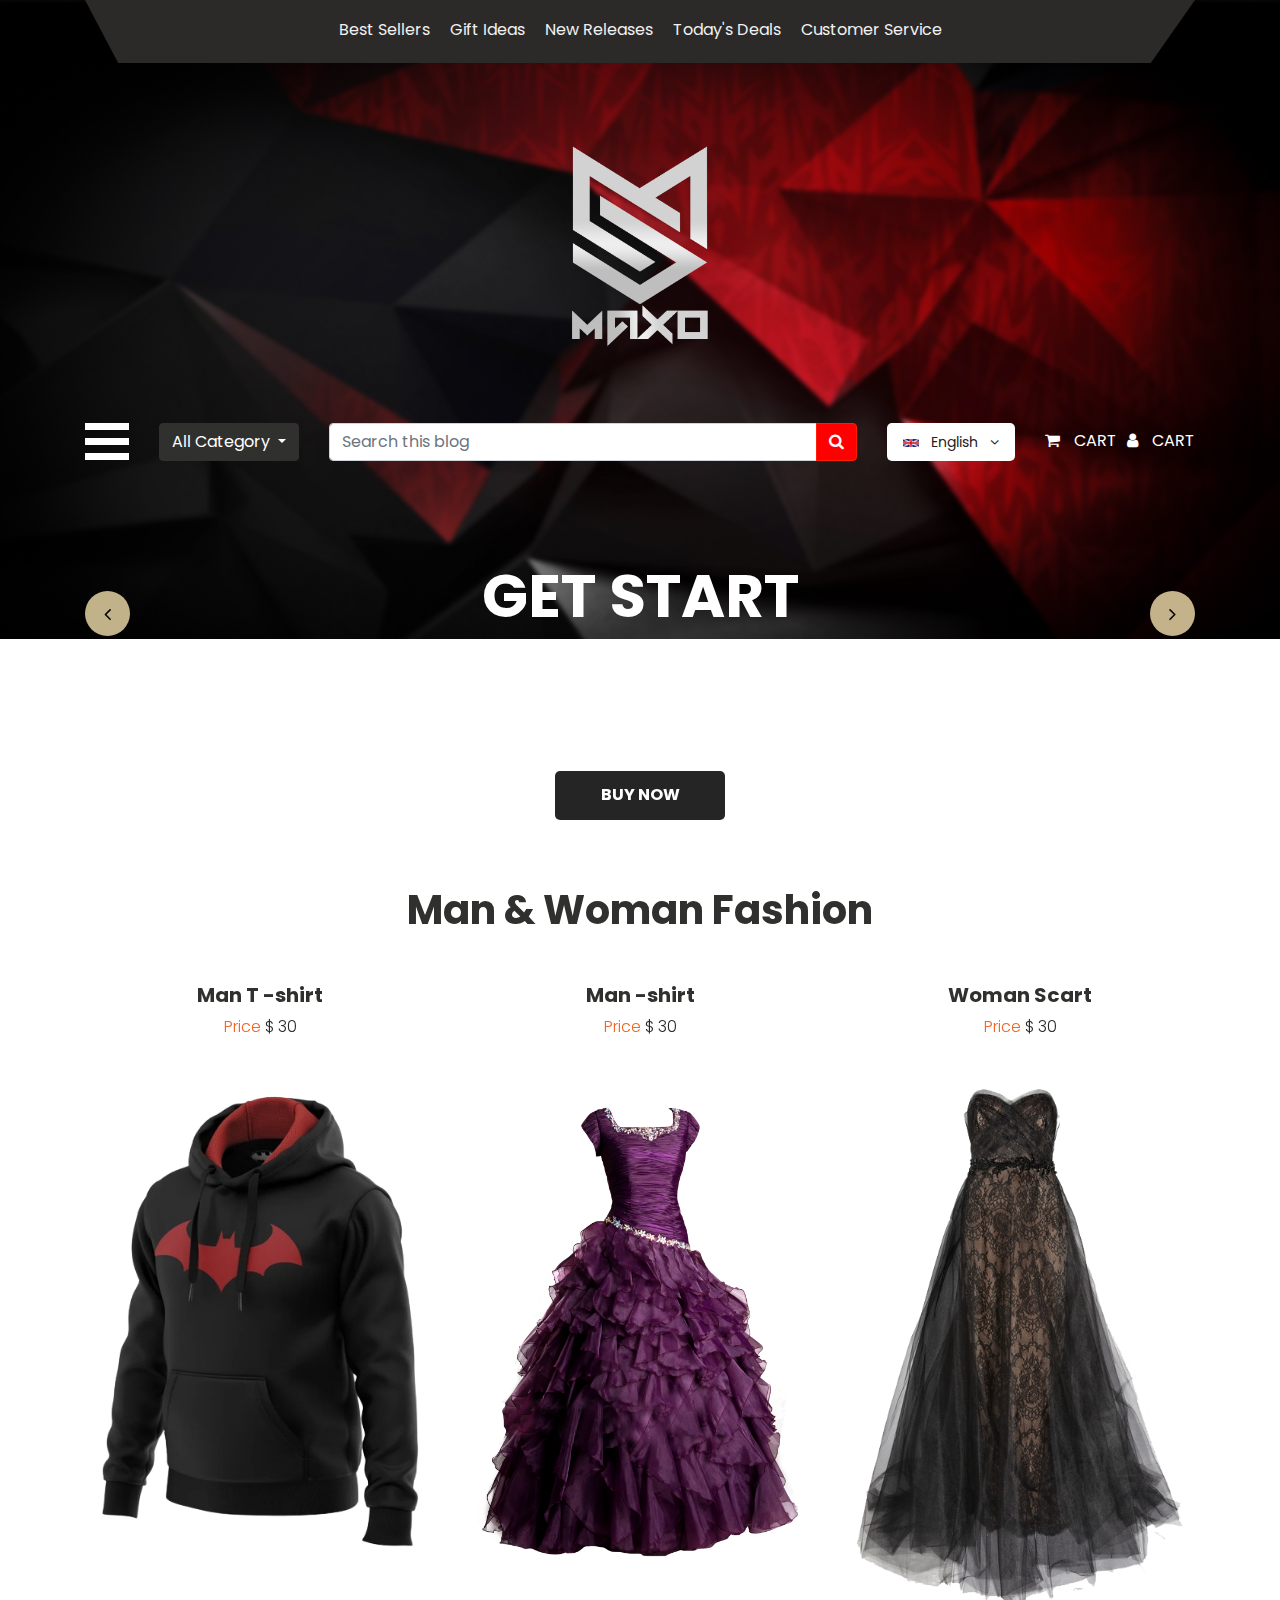
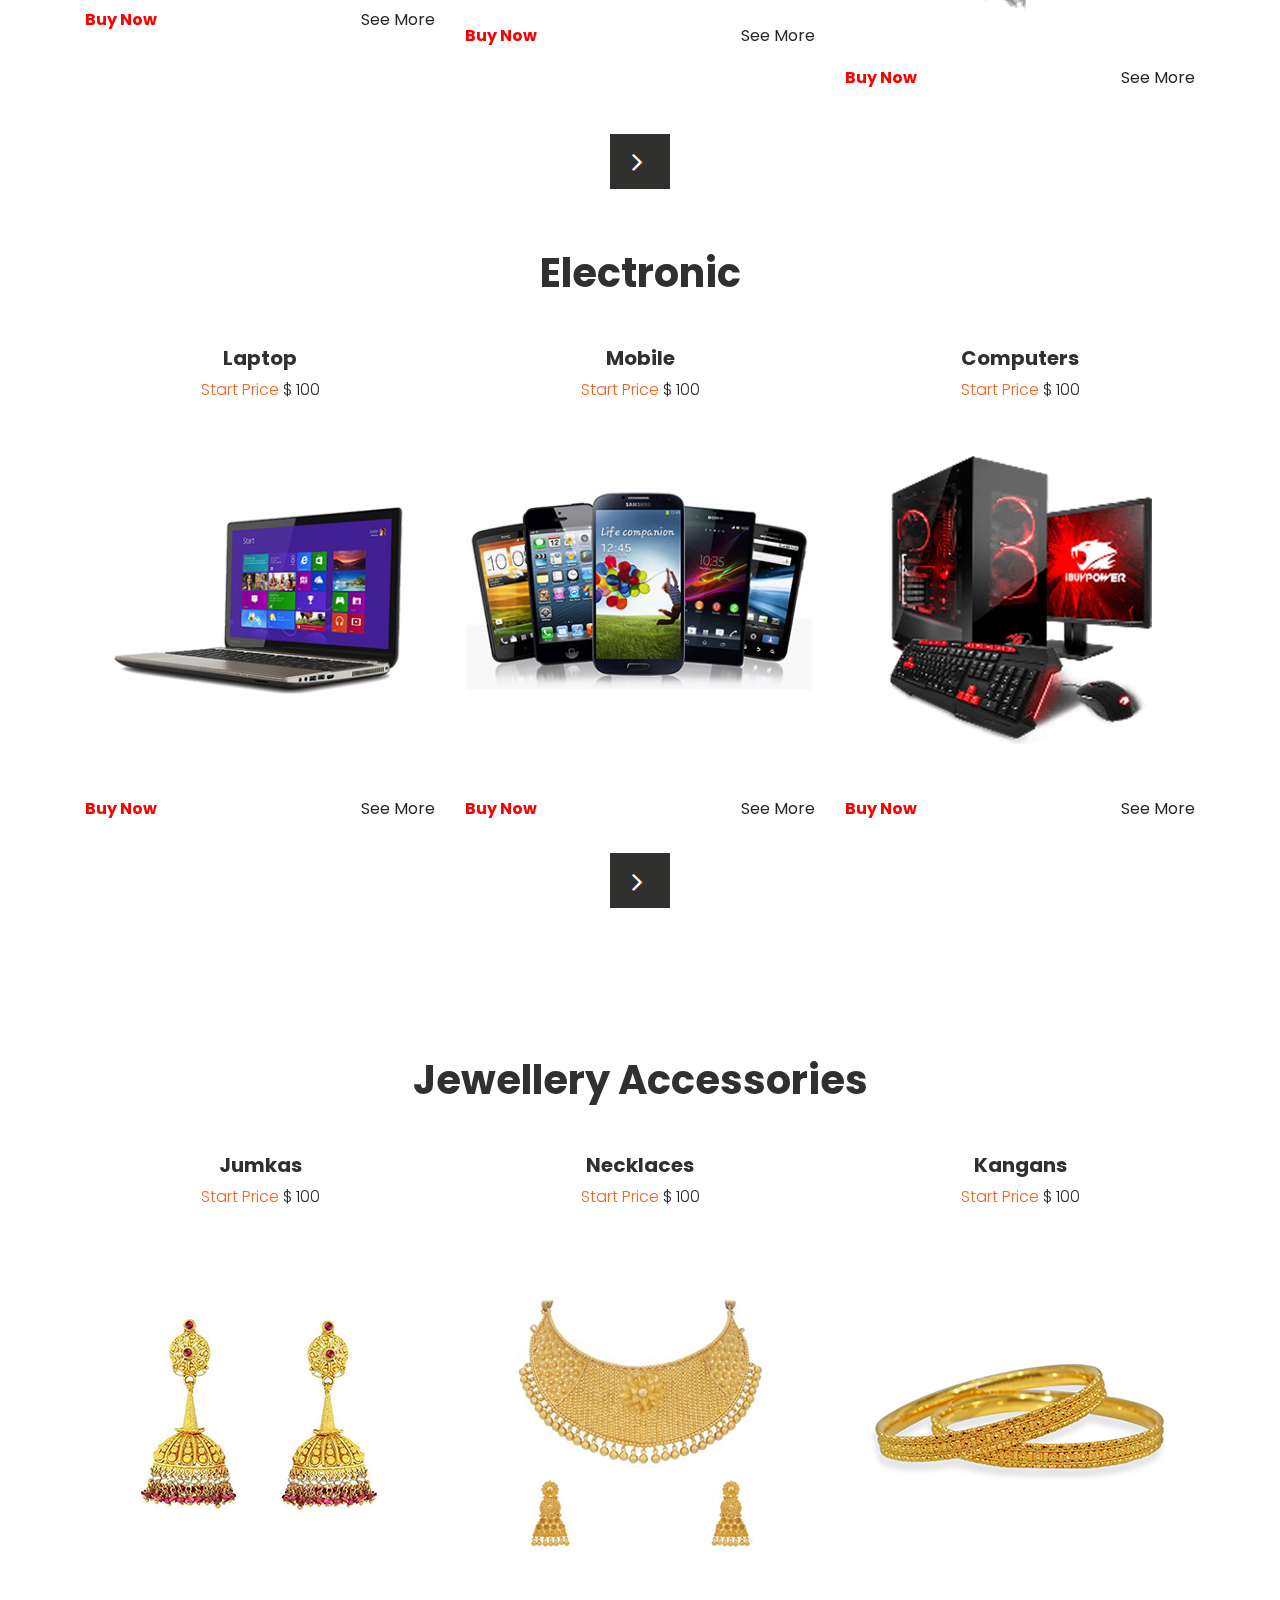
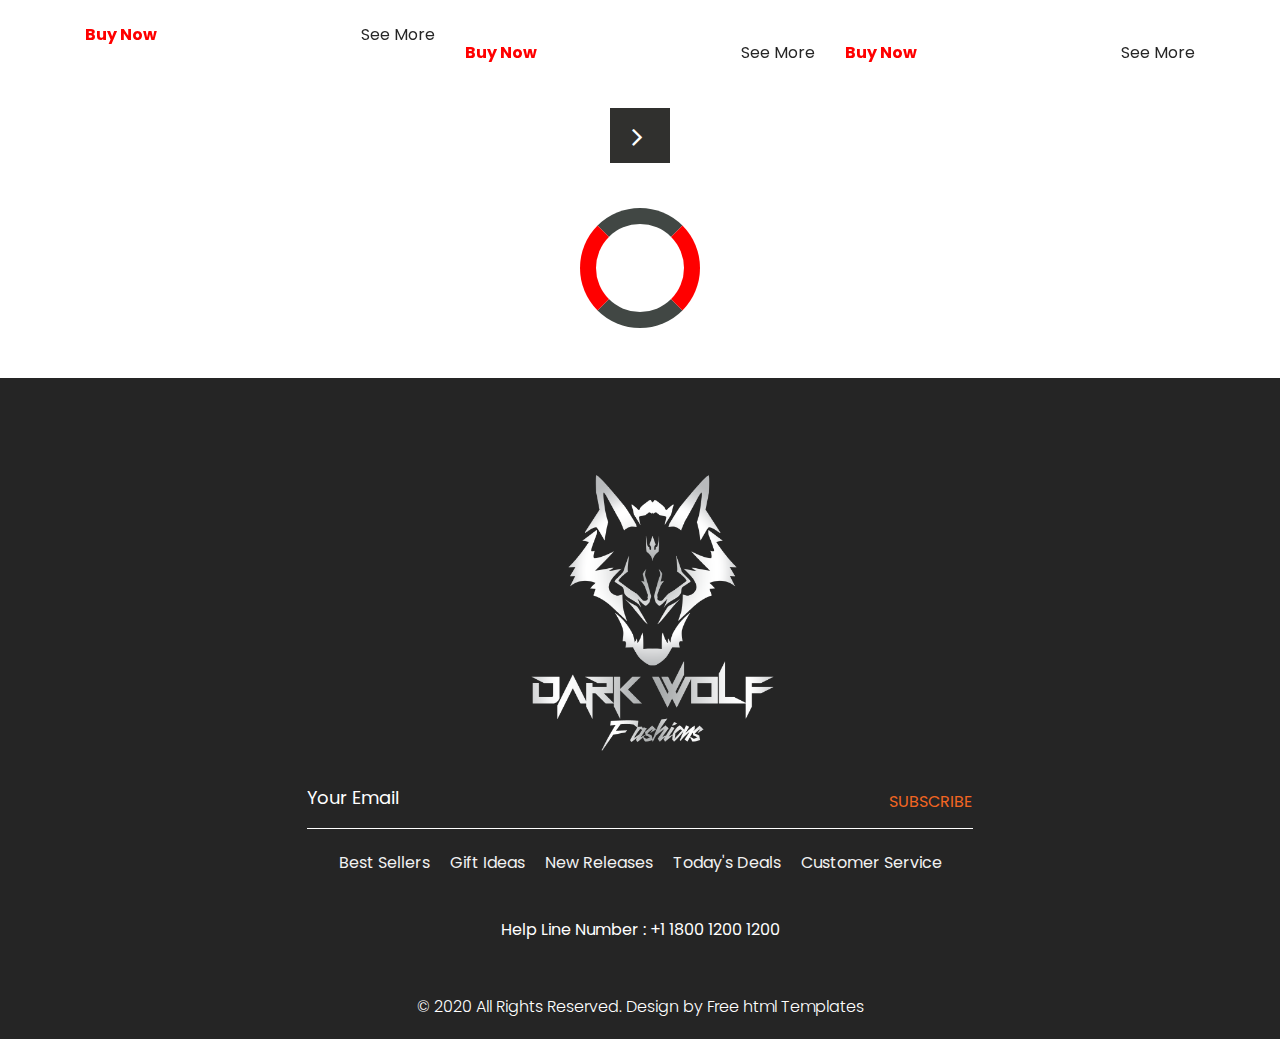
==== index.html.html @ 6999305d "hh" ====
<!DOCTYPE html>
<html lang="en">
   <head>
      <!-- basic -->
      <meta charset="utf-8">
      <meta http-equiv="X-UA-Compatible" content="IE=edge">
      <meta name="viewport" content="width=device-width, initial-scale=1">
      <!-- mobile metas -->
      <meta name="viewport" content="width=device-width, initial-scale=1">
      <meta name="viewport" content="initial-scale=1, maximum-scale=1">
      <!-- site metas -->
      <title>maxo Fashions </title>
      <meta name="keywords" content="">
      <meta name="description" content="">
      <meta name="author" content="">
      <!-- bootstrap css -->
      <link rel="stylesheet" type="text/css" href="css/bootstrap.min.css">
      <!-- style css -->
      <link rel="stylesheet" type="text/css" href="css/style.css">
      <!-- Responsive-->
      <link rel="stylesheet" href="css/responsive.css">
      <!-- fevicon -->
      <link rel="icon" href="images/fevicon.png" type="image/gif" />
      <!-- Scrollbar Custom CSS -->
      <link rel="stylesheet" href="css/jquery.mCustomScrollbar.min.css">
      <!-- Tweaks for older IEs-->
      <link rel="stylesheet" href="https://netdna.bootstrapcdn.com/font-awesome/4.0.3/css/font-awesome.css">
      <!-- fonts -->
      <link href="https://fonts.googleapis.com/css?family=Poppins:400,700&display=swap" rel="stylesheet">
      <!-- font awesome -->
      <link rel="stylesheet" type="text/css" href="https://stackpath.bootstrapcdn.com/font-awesome/4.7.0/css/font-awesome.min.css">
      <!--  -->
      <!-- owl stylesheets -->
      <link href="https://fonts.googleapis.com/css?family=Great+Vibes|Poppins:400,700&display=swap&subset=latin-ext" rel="stylesheet">
      <link rel="stylesheet" href="css/owl.carousel.min.css">
      <link rel="stylesoeet" href="css/owl.theme.default.min.css">
      <link rel="stylesheet" href="https://cdnjs.cloudflare.com/ajax/libs/fancybox/2.1.5/jquery.fancybox.min.css" media="screen">
   </head>
   <body>
      <!-- banner bg main start -->
      <div class="banner_bg_main">
         <!-- header top section start -->
         <div class="container">
            <div class="header_section_top">
               <div class="row">
                  <div class="col-sm-12">
                     <div class="custom_menu">
                        <ul>
                           <li><a href="#">Best Sellers</a></li>
                           <li><a href="#">Gift Ideas</a></li>
                           <li><a href="#">New Releases</a></li>
                           <li><a href="#">Today's Deals</a></li>
                           <li><a href="#">Customer Service</a></li>
                        </ul>
                     </div>
                  </div>
               </div>
            </div>
         </div>
         <!-- header top section start -->
         <!-- logo section start -->
         <div class="logo_section">
            <div class="container">
               <div class="row">
                  
                  <div class="col-sm-12">
                    
                     <div class="logo"><a href="index.html"><img src="images/kio.png " width="300px" height="300px"></a></div>
                   
                  </div>
               
               </div>
            </div>
         </div>
     
         <!-- logo section end -->
         <!-- header section start -->
         <div class="header_section">
            
            <div class="container">
               <div class="containt_main">
                  <div id="mySidenav" class="sidenav">
                     <a href="javascript:void(0)" class="closebtn" onclick="closeNav()">&times;</a>
                     <a href="index.html">Home</a>
                     <a href="fashion.html">Fashion</a>
                     <a href="electronic.html">Electronic</a>
                     <a href="jewellery.html">Jewellery</a>
                  </div>
                  <span class="toggle_icon" onclick="openNav()"><img src="images/toggle-icon.png"></span>
                  <div class="dropdown">
                     <button class="btn btn-secondary dropdown-toggle" type="button" id="dropdownMenuButton" data-toggle="dropdown" aria-haspopup="true" aria-expanded="false">All Category 
                     </button>
                     <div class="dropdown-menu" aria-labelledby="dropdownMenuButton">
                        <a class="dropdown-item" href="#">Action</a>
                        <a class="dropdown-item" href="#">Another action</a>
                        <a class="dropdown-item" href="#">Something else here</a>
                     </div>
                  </div>
                  <div class="main">
                     <!-- Another variation with a button -->
                     <div class="input-group">
                        <input type="text" class="form-control" placeholder="Search this blog">
                        <div class="input-group-append">
                           <button class="btn btn-secondary" type="button" style="background-color: #ff0000; border-color:#ff1e00 ">
                           <i class="fa fa-search"></i>
                           </button>
                        </div>
                     </div>
                  </div>
                  <div class="header_box">
                     <div class="lang_box ">
                        <a href="#" title="Language" class="nav-link" data-toggle="dropdown" aria-expanded="true">
                        <img src="images/flag-uk.png" alt="flag" class="mr-2 " title="United Kingdom"> English <i class="fa fa-angle-down ml-2" aria-hidden="true"></i>
                        </a>
                        <div class="dropdown-menu ">
                           <a href="#" class="dropdown-item">
                           <img src="images/flag-france.png" class="mr-2" alt="flag">
                           French
                           </a>
                        </div>
                     </div>
                     <div class="login_menu">
                        <ul>
                           <li><a href="#">
                              <i class="fa fa-shopping-cart" aria-hidden="true"></i>
                              <span class="padding_10">Cart</span></a>
                           </li>
                           <li><a href="#">
                              <i class="fa fa-user" aria-hidden="true"></i>
                              <span class="padding_10">Cart</span></a>
                           </li>
                        </ul>
                     </div>
                  </div>
               </div>
            </div>
         </div>
         <!-- header section end -->
         <!-- banner section start -->
         <div class="banner_section layout_padding">
            <div class="container">
               <div id="my_slider" class="carousel slide" data-ride="carousel">
                  <div class="carousel-inner">
                     <div class="carousel-item active">
                        <div class="row">
                           <div class="col-sm-12">
                              <h1 class="banner_taital">Get Start <br>Your favriot shoping</h1>
                              <div class="buynow_bt"><a href="#">Buy Now</a></div>
                           </div>
                        </div>
                     </div>
                     <div class="carousel-item">
                        <div class="row">
                           <div class="col-sm-12">
                              <h1 class="banner_taital">Get Start <br>Your favriot shoping</h1>
                              <div class="buynow_bt"><a href="#">Buy Now</a></div>
                           </div>
                        </div>
                     </div>
                     <div class="carousel-item">
                        <div class="row">
                           <div class="col-sm-12">
                              <h1 class="banner_taital">Get Start <br>Your favriot shoping</h1>
                              <div class="buynow_bt"><a href="#">Buy Now</a></div>
                           </div>
                        </div>
                     </div>
                  </div>
                  <a class="carousel-control-prev" href="#my_slider" role="button" data-slide="prev">
                  <i class="fa fa-angle-left"></i>
                  </a>
                  <a class="carousel-control-next" href="#my_slider" role="button" data-slide="next">
                  <i class="fa fa-angle-right"></i>
                  </a>
               </div>
            </div>
         </div>
         <!-- banner section end -->
      </div>
      <!-- banner bg main end -->
      <!-- fashion section start -->
      <div class="fashion_section">
         <div id="main_slider" class="carousel slide" data-ride="carousel">
            <div class="carousel-inner">
               <div class="carousel-item active">
                  <div class="container">
                     <h1 class="fashion_taital">Man & Woman Fashion</h1>
                     <div class="fashion_section_2">
                        <div class="row">
                           <div class="col-lg-4 col-sm-4">
                              <div class="box_main">
                                 <h4 class="shirt_text">Man T -shirt</h4>
                                 <p class="price_text">Price  <span style="color: #262626;">$ 30</span></p>
                                 <div class="tshirt_img"><img src="images/im.png"></div>
                                 <div class="btn_main">
                                    <div class="buy_bt"><a href="#">Buy Now</a></div>
                                    <div class="seemore_bt"><a href="#">See More</a></div>
                                 </div>
                              </div>
                           </div>
                           <div class="col-lg-4 col-sm-4">
                              <div class="box_main">
                                 <h4 class="shirt_text">Man -shirt</h4>
                                 <p class="price_text">Price  <span style="color: #262626;">$ 30</span></p>
                                 <div class="tshirt_img"><img src="images/gwn.png"></div>
                                 <div class="btn_main">
                                    <div class="buy_bt"><a href="#">Buy Now</a></div>
                                    <div class="seemore_bt"><a href="#">See More</a></div>
                                 </div>
                              </div>
                           </div>
                           <div class="col-lg-4 col-sm-4">
                              <div class="box_main">
                                 <h4 class="shirt_text">Woman Scart</h4>
                                 <p class="price_text">Price  <span style="color: #262626;">$ 30</span></p>
                                 <div class="tshirt_img"><img src="images/sd.png"></div>
                                 <div class="btn_main">
                                    <div class="buy_bt"><a href="#">Buy Now</a></div>
                                    <div class="seemore_bt"><a href="#">See More</a></div>
                                 </div>
                              </div>
                           </div>
                        </div>
                     </div>
                  </div>
               </div>
               <div class="carousel-item">
                  <div class="container">
                     <h1 class="fashion_taital">Man & Woman Fashion</h1>
                     <div class="fashion_section_2">
                        <div class="row">
                           <div class="col-lg-4 col-sm-4">
                              <div class="box_main">
                                 <h4 class="shirt_text">Man T -shirt</h4>
                                 <p class="price_text">Price  <span style="color: #262626;">$ 30</span></p>
                                 <div class="tshirt_img"><img src="images/tshirt-img.png"></div>
                                 <div class="btn_main">
                                    <div class="buy_bt"><a href="#">Buy Now</a></div>
                                    <div class="seemore_bt"><a href="#">See More</a></div>
                                 </div>
                              </div>
                           </div>
                           <div class="col-lg-4 col-sm-4">
                              <div class="box_main">
                                 <h4 class="shirt_text">Man -shirt</h4>
                                 <p class="price_text">Price  <span style="color: #262626;">$ 30</span></p>
                                 <div class="tshirt_img"><img src="images/dress-shirt-img.png"></div>
                                 <div class="btn_main">
                                    <div class="buy_bt"><a href="#">Buy Now</a></div>
                                    <div class="seemore_bt"><a href="#">See More</a></div>
                                 </div>
                              </div>
                           </div>
                           <div class="col-lg-4 col-sm-4">
                              <div class="box_main">
                                 <h4 class="shirt_text">Woman Scart</h4>
                                 <p class="price_text">Price  <span style="color: #262626;">$ 30</span></p>
                                 <div class="tshirt_img"><img src="images/women-clothes-img.png"></div>
                                 <div class="btn_main">
                                    <div class="buy_bt"><a href="#">Buy Now</a></div>
                                    <div class="seemore_bt"><a href="#">See More</a></div>
                                 </div>
                              </div>
                           </div>
                        </div>
                     </div>
                  </div>
               </div>
               <div class="carousel-item">
                  <div class="container">
                     <h1 class="fashion_taital">Man & Woman Fashion</h1>
                     <div class="fashion_section_2">
                        <div class="row">
                           <div class="col-lg-4 col-sm-4">
                              <div class="box_main">
                                 <h4 class="shirt_text">Man T -shirt</h4>
                                 <p class="price_text">Price  <span style="color: #262626;">$ 30</span></p>
                                 <div class="tshirt_img"><img src="images/tshirt-img.png"></div>
                                 <div class="btn_main">
                                    <div class="buy_bt"><a href="#">Buy Now</a></div>
                                    <div class="seemore_bt"><a href="#">See More</a></div>
                                 </div>
                              </div>
                           </div>
                           <div class="col-lg-4 col-sm-4">
                              <div class="box_main">
                                 <h4 class="shirt_text">Man -shirt</h4>
                                 <p class="price_text">Price  <span style="color: #262626;">$ 30</span></p>
                                 <div class="tshirt_img"><img src="images/dress-shirt-img.png"></div>
                                 <div class="btn_main">
                                    <div class="buy_bt"><a href="#">Buy Now</a></div>
                                    <div class="seemore_bt"><a href="#">See More</a></div>
                                 </div>
                              </div>
                           </div>
                           <div class="col-lg-4 col-sm-4">
                              <div class="box_main">
                                 <h4 class="shirt_text">Woman Scart</h4>
                                 <p class="price_text">Price  <span style="color: #262626;">$ 30</span></p>
                                 <div class="tshirt_img"><img src="images/women-clothes-img.png"></div>
                                 <div class="btn_main">
                                    <div class="buy_bt"><a href="#">Buy Now</a></div>
                                    <div class="seemore_bt"><a href="#">See More</a></div>
                                 </div>
                              </div>
                           </div>
                        </div>
                     </div>
                  </div>
               </div>
               <div class="carousel-item">
                  <div class="container">
                     <h1 class="fashion_taital">Man & Woman Fashion</h1>
                     <div class="fashion_section_2">
                        <div class="row">
                           <div class="col-lg-4 col-sm-4">
                              <div class="box_main">
                                 <h4 class="shirt_text">Man T -shirt</h4>
                                 <p class="price_text">Price  <span style="color: #262626;">$ 30</span></p>
                                 <div class="tshirt_img"><img src="images/tshirt-img.png"></div>
                                 <div class="btn_main">
                                    <div class="buy_bt"><a href="#">Buy Now</a></div>
                                    <div class="seemore_bt"><a href="#">See More</a></div>
                                 </div>
                              </div>
                           </div>
                           <div class="col-lg-4 col-sm-4">
                              <div class="box_main">
                                 <h4 class="shirt_text">Man -shirt</h4>
                                 <p class="price_text">Price  <span style="color: #262626;">$ 30</span></p>
                                 <div class="tshirt_img"><img src="images/dress-shirt-img.png"></div>
                                 <div class="btn_main">
                                    <div class="buy_bt"><a href="#">Buy Now</a></div>
                                    <div class="seemore_bt"><a href="#">See More</a></div>
                                 </div>
                              </div>
                           </div>
                           <div class="col-lg-4 col-sm-4">
                              <div class="box_main">
                                 <h4 class="shirt_text">Woman Scart</h4>
                                 <p class="price_text">Price  <span style="color: #262626;">$ 30</span></p>
                                 <div class="tshirt_img"><img src="images/.png"></div>
                                 <div class="btn_main">
                                    <div class="buy_bt"><a href="#">Buy Now</a></div>
                                    <div class="seemore_bt"><a href="#">See More</a></div>
                                 </div>
                              </div>
                           </div>
                        </div>
                     </div>
                  </div>
               </div>
               <div class="carousel-item">
                  <div class="container">
                     <h1 class="fashion_taital">Man & Woman Fashion</h1>
                     <div class="fashion_section_2">
                        <div class="row">
                           <div class="col-lg-4 col-sm-4">
                              <div class="box_main">
                                 <h4 class="shirt_text">Man T -shirt</h4>
                                 <p class="price_text">Price  <span style="color: #262626;">$ 30</span></p>
                                 <div class="tshirt_img"><img src="images/tshirt-img.png"></div>
                                 <div class="btn_main">
                                    <div class="buy_bt"><a href="#">Buy Now</a></div>
                                    <div class="seemore_bt"><a href="#">See More</a></div>
                                 </div>
                              </div>
                           </div>
                           <div class="col-lg-4 col-sm-4">
                              <div class="box_main">
                                 <h4 class="shirt_text">Man -shirt</h4>
                                 <p class="price_text">Price  <span style="color: #262626;">$ 30</span></p>
                                 <div class="tshirt_img"><img src="images/dress-shirt-img.png"></div>
                                 <div class="btn_main">
                                    <div class="buy_bt"><a href="#">Buy Now</a></div>
                                    <div class="seemore_bt"><a href="#">See More</a></div>
                                 </div>
                              </div>
                           </div>
                           <div class="col-lg-4 col-sm-4">
                              <div class="box_main">
                                 <h4 class="shirt_text">Woman Scart</h4>
                                 <p class="price_text">Price  <span style="color: #262626;">$ 30</span></p>
                                 <div class="tshirt_img"><img src="images/women-clothes-img.png"></div>
                                 <div class="btn_main">
                                    <div class="buy_bt"><a href="#">Buy Now</a></div>
                                    <div class="seemore_bt"><a href="#">See More</a></div>
                                 </div>
                              </div>
                           </div>
                        </div>
                     </div>
                  </div>
               </div>
               <div class="carousel-item">
                  <div class="container">
                     <h1 class="fashion_taital">Man & Woman Fashion</h1>
                     <div class="fashion_section_2">
                        <div class="row">
                           <div class="col-lg-4 col-sm-4">
                              <div class="box_main">
                                 <h4 class="shirt_text">Man T -shirt</h4>
                                 <p class="price_text">Price  <span style="color: #262626;">$ 30</span></p>
                                 <div class="tshirt_img"><img src="images/tshirt-img.png"></div>
                                 <div class="btn_main">
                                    <div class="buy_bt"><a href="#">Buy Now</a></div>
                                    <div class="seemore_bt"><a href="#">See More</a></div>
                                 </div>
                              </div>
                           </div>
                           <div class="col-lg-4 col-sm-4">
                              <div class="box_main">
                                 <h4 class="shirt_text">Man -shirt</h4>
                                 <p class="price_text">Price  <span style="color: #262626;">$ 30</span></p>
                                 <div class="tshirt_img"><img src="images/dress-shirt-img.png"></div>
                                 <div class="btn_main">
                                    <div class="buy_bt"><a href="#">Buy Now</a></div>
                                    <div class="seemore_bt"><a href="#">See More</a></div>
                                 </div>
                              </div>
                           </div>
                           <div class="col-lg-4 col-sm-4">
                              <div class="box_main">
                                 <h4 class="shirt_text">Woman Scart</h4>
                                 <p class="price_text">Price  <span style="color: #262626;">$ 30</span></p>
                                 <div class="tshirt_img"><img src="images/women-clothes-img.png"></div>
                                 <div class="btn_main">
                                    <div class="buy_bt"><a href="#">Buy Now</a></div>
                                    <div class="seemore_bt"><a href="#">See More</a></div>
                                 </div>
                              </div>
                           </div>
                        </div>
                     </div>
                  </div>
               </div>
               <div class="carousel-item">
                  <div class="container">
                     <h1 class="fashion_taital">Man & Woman Fashion</h1>
                     <div class="fashion_section_2">
                        <div class="row">
                           <div class="col-lg-4 col-sm-4">
                              <div class="box_main">
                                 <h4 class="shirt_text">Man T -shirt</h4>
                                 <p class="price_text">Price  <span style="color: #262626;">$ 30</span></p>
                                 <div class="tshirt_img"><img src="images/tshirt-img.png"></div>
                                 <div class="btn_main">
                                    <div class="buy_bt"><a href="#">Buy Now</a></div>
                                    <div class="seemore_bt"><a href="#">See More</a></div>
                                 </div>
                              </div>
                           </div>
                           <div class="col-lg-4 col-sm-4">
                              <div class="box_main">
                                 <h4 class="shirt_text">Man -shirt</h4>
                                 <p class="price_text">Price  <span style="color: #262626;">$ 30</span></p>
                                 <div class="tshirt_img"><img src="images/dress-shirt-img.png"></div>
                                 <div class="btn_main">
                                    <div class="buy_bt"><a href="#">Buy Now</a></div>
                                    <div class="seemore_bt"><a href="#">See More</a></div>
                                 </div>
                              </div>
                           </div>
                           <div class="col-lg-4 col-sm-4">
                              <div class="box_main">
                                 <h4 class="shirt_text">Woman Scart</h4>
                                 <p class="price_text">Price  <span style="color: #262626;">$ 30</span></p>
                                 <div class="tshirt_img"><img src="images/women-clothes-img.png"></div>
                                 <div class="btn_main">
                                    <div class="buy_bt"><a href="#">Buy Now</a></div>
                                    <div class="seemore_bt"><a href="#">See More</a></div>
                                 </div>
                              </div>
                           </div>
                        </div>
                     </div>
                  </div>
               </div>
               <div class="carousel-item">
                  <div class="container">
                     <h1 class="fashion_taital">Man & Woman Fashion</h1>
                     <div class="fashion_section_2">
                        <div class="row">
                           <div class="col-lg-4 col-sm-4">
                              <div class="box_main">
                                 <h4 class="shirt_text">Man T -shirt</h4>
                                 <p class="price_text">Price  <span style="color: #262626;">$ 30</span></p>
                                 <div class="tshirt_img"><img src="images/tshirt-img.png"></div>
                                 <div class="btn_main">
                                    <div class="buy_bt"><a href="#">Buy Now</a></div>
                                    <div class="seemore_bt"><a href="#">See More</a></div>
                                 </div>
                              </div>
                           </div>
                           <div class="col-lg-4 col-sm-4">
                              <div class="box_main">
                                 <h4 class="shirt_text">Man -shirt</h4>
                                 <p class="price_text">Price  <span style="color: #262626;">$ 30</span></p>
                                 <div class="tshirt_img"><img src="images/dress-shirt-img.png"></div>
                                 <div class="btn_main">
                                    <div class="buy_bt"><a href="#">Buy Now</a></div>
                                    <div class="seemore_bt"><a href="#">See More</a></div>
                                 </div>
                              </div>
                           </div>
                           <div class="col-lg-4 col-sm-4">
                              <div class="box_main">
                                 <h4 class="shirt_text">Woman Scart</h4>
                                 <p class="price_text">Price  <span style="color: #262626;">$ 30</span></p>
                                 <div class="tshirt_img"><img src="images/women-clothes-img.png"></div>
                                 <div class="btn_main">
                                    <div class="buy_bt"><a href="#">Buy Now</a></div>
                                    <div class="seemore_bt"><a href="#">See More</a></div>
                                 </div>
                              </div>
                           </div>
                        </div>
                     </div>
                  </div>
               </div>
               <div class="carousel-item">
                  <div class="container">
                     <h1 class="fashion_taital">Man & Woman Fashion</h1>
                     <div class="fashion_section_2">
                        <div class="row">
                           <div class="col-lg-4 col-sm-4">
                              <div class="box_main">
                                 <h4 class="shirt_text">Man T -shirt</h4>
                                 <p class="price_text">Price  <span style="color: #262626;">$ 30</span></p>
                                 <div class="tshirt_img"><img src="images/tshirt-img.png"></div>
                                 <div class="btn_main">
                                    <div class="buy_bt"><a href="#">Buy Now</a></div>
                                    <div class="seemore_bt"><a href="#">See More</a></div>
                                 </div>
                              </div>
                           </div>
                           <div class="col-lg-4 col-sm-4">
                              <div class="box_main">
                                 <h4 class="shirt_text">Man -shirt</h4>
                                 <p class="price_text">Price  <span style="color: #262626;">$ 30</span></p>
                                 <div class="tshirt_img"><img src="images/dress-shirt-img.png"></div>
                                 <div class="btn_main">
                                    <div class="buy_bt"><a href="#">Buy Now</a></div>
                                    <div class="seemore_bt"><a href="#">See More</a></div>
                                 </div>
                              </div>
                           </div>
                           <div class="col-lg-4 col-sm-4">
                              <div class="box_main">
                                 <h4 class="shirt_text">Woman Scart</h4>
                                 <p class="price_text">Price  <span style="color: #262626;">$ 30</span></p>
                                 <div class="tshirt_img"><img src="images/women-clothes-img.png"></div>
                                 <div class="btn_main">
                                    <div class="buy_bt"><a href="#">Buy Now</a></div>
                                    <div class="seemore_bt"><a href="#">See More</a></div>
                                 </div>
                              </div>
                           </div>
                        </div>
                     </div>
                  </div>
               </div>
               <div class="carousel-item">
                  <div class="container">
                     <h1 class="fashion_taital">Man & Woman Fashion</h1>
                     <div class="fashion_section_2">
                        <div class="row">
                           <div class="col-lg-4 col-sm-4">
                              <div class="box_main">
                                 <h4 class="shirt_text">Man T -shirt</h4>
                                 <p class="price_text">Price  <span style="color: #262626;">$ 30</span></p>
                                 <div class="tshirt_img"><img src="images/tshirt-img.png"></div>
                                 <div class="btn_main">
                                    <div class="buy_bt"><a href="#">Buy Now</a></div>
                                    <div class="seemore_bt"><a href="#">See More</a></div>
                                 </div>
                              </div>
                           </div>
                           <div class="col-lg-4 col-sm-4">
                              <div class="box_main">
                                 <h4 class="shirt_text">Man -shirt</h4>
                                 <p class="price_text">Price  <span style="color: #262626;">$ 30</span></p>
                                 <div class="tshirt_img"><img src="images/dress-shirt-img.png"></div>
                                 <div class="btn_main">
                                    <div class="buy_bt"><a href="#">Buy Now</a></div>
                                    <div class="seemore_bt"><a href="#">See More</a></div>
                                 </div>
                              </div>
                           </div>
                           <div class="col-lg-4 col-sm-4">
                              <div class="box_main">
                                 <h4 class="shirt_text">Woman Scart</h4>
                                 <p class="price_text">Price  <span style="color: #262626;">$ 30</span></p>
                                 <div class="tshirt_img"><img src="images/women-clothes-img.png"></div>
                                 <div class="btn_main">
                                    <div class="buy_bt"><a href="#">Buy Now</a></div>
                                    <div class="seemore_bt"><a href="#">See More</a></div>
                                 </div>
                              </div>
                           </div>
                        </div>
                     </div>
                  </div>
               </div>
               <div class="carousel-item">
                  <div class="container">
                     <h1 class="fashion_taital">Man & Woman Fashion</h1>
                     <div class="fashion_section_2">
                        <div class="row">
                           <div class="col-lg-4 col-sm-4">
                              <div class="box_main">
                                 <h4 class="shirt_text">Man T -shirt</h4>
                                 <p class="price_text">Price  <span style="color: #262626;">$ 30</span></p>
                                 <div class="tshirt_img"><img src="images/tshirt-img.png"></div>
                                 <div class="btn_main">
                                    <div class="buy_bt"><a href="#">Buy Now</a></div>
                                    <div class="seemore_bt"><a href="#">See More</a></div>
                                 </div>
                              </div>
                           </div>
                           <div class="col-lg-4 col-sm-4">
                              <div class="box_main">
                                 <h4 class="shirt_text">Man -shirt</h4>
                                 <p class="price_text">Price  <span style="color: #262626;">$ 30</span></p>
                                 <div class="tshirt_img"><img src="images/dress-shirt-img.png"></div>
                                 <div class="btn_main">
                                    <div class="buy_bt"><a href="#">Buy Now</a></div>
                                    <div class="seemore_bt"><a href="#">See More</a></div>
                                 </div>
                              </div>
                           </div>
                           <div class="col-lg-4 col-sm-4">
                              <div class="box_main">
                                 <h4 class="shirt_text">Woman Scart</h4>
                                 <p class="price_text">Price  <span style="color: #262626;">$ 30</span></p>
                                 <div class="tshirt_img"><img src="images/women-clothes-img.png"></div>
                                 <div class="btn_main">
                                    <div class="buy_bt"><a href="#">Buy Now</a></div>
                                    <div class="seemore_bt"><a href="#">See More</a></div>
                                 </div>
                              </div>
                           </div>
                        </div>
                     </div>
                  </div>
               </div>
               <div class="carousel-item">
                  <div class="container">
                     <h1 class="fashion_taital">Man & Woman Fashion</h1>
                     <div class="fashion_section_2">
                        <div class="row">
                           <div class="col-lg-4 col-sm-4">
                              <div class="box_main">
                                 <h4 class="shirt_text">Man T -shirt</h4>
                                 <p class="price_text">Price  <span style="color: #262626;">$ 30</span></p>
                                 <div class="tshirt_img"><img src="images/tshirt-img.png"></div>
                                 <div class="btn_main">
                                    <div class="buy_bt"><a href="#">Buy Now</a></div>
                                    <div class="seemore_bt"><a href="#">See More</a></div>
                                 </div>
                              </div>
                           </div>
                           <div class="col-lg-4 col-sm-4">
                              <div class="box_main">
                                 <h4 class="shirt_text">Man -shirt</h4>
                                 <p class="price_text">Price  <span style="color: #262626;">$ 30</span></p>
                                 <div class="tshirt_img"><img src="images/dress-shirt-img.png"></div>
                                 <div class="btn_main">
                                    <div class="buy_bt"><a href="#">Buy Now</a></div>
                                    <div class="seemore_bt"><a href="#">See More</a></div>
                                 </div>
                              </div>
                           </div>
                           <div class="col-lg-4 col-sm-4">
                              <div class="box_main">
                                 <h4 class="shirt_text">Woman Scart</h4>
                                 <p class="price_text">Price  <span style="color: #262626;">$ 30</span></p>
                                 <div class="tshirt_img"><img src="images/women-clothes-img.png"></div>
                                 <div class="btn_main">
                                    <div class="buy_bt"><a href="#">Buy Now</a></div>
                                    <div class="seemore_bt"><a href="#">See More</a></div>
                                 </div>
                              </div>
                           </div>
                        </div>
                     </div>
                  </div>
               </div>
               <div class="carousel-item">
                  <div class="container">
                     <h1 class="fashion_taital">Man & Woman Fashion</h1>
                     <div class="fashion_section_2">
                        <div class="row">
                           <div class="col-lg-4 col-sm-4">
                              <div class="box_main">
                                 <h4 class="shirt_text">Man T -shirt</h4>
                                 <p class="price_text">Price  <span style="color: #262626;">$ 30</span></p>
                                 <div class="tshirt_img"><img src="images/tshirt-img.png"></div>
                                 <div class="btn_main">
                                    <div class="buy_bt"><a href="#">Buy Now</a></div>
                                    <div class="seemore_bt"><a href="#">See More</a></div>
                                 </div>
                              </div>
                           </div>
                           <div class="col-lg-4 col-sm-4">
                              <div class="box_main">
                                 <h4 class="shirt_text">Man -shirt</h4>
                                 <p class="price_text">Price  <span style="color: #262626;">$ 30</span></p>
                                 <div class="tshirt_img"><img src="images/dress-shirt-img.png"></div>
                                 <div class="btn_main">
                                    <div class="buy_bt"><a href="#">Buy Now</a></div>
                                    <div class="seemore_bt"><a href="#">See More</a></div>
                                 </div>
                              </div>
                           </div>
                           <div class="col-lg-4 col-sm-4">
                              <div class="box_main">
                                 <h4 class="shirt_text">Woman Scart</h4>
                                 <p class="price_text">Price  <span style="color: #262626;">$ 30</span></p>
                                 <div class="tshirt_img"><img src="images/women-clothes-img.png"></div>
                                 <div class="btn_main">
                                    <div class="buy_bt"><a href="#">Buy Now</a></div>
                                    <div class="seemore_bt"><a href="#">See More</a></div>
                                 </div>
                              </div>
                           </div>
                        </div>
                     </div>
                  </div>
               </div>
               <div class="carousel-item">
                  <div class="container">
                     <h1 class="fashion_taital">Man & Woman Fashion</h1>
                     <div class="fashion_section_2">
                        <div class="row">
                           <div class="col-lg-4 col-sm-4">
                              <div class="box_main">
                                 <h4 class="shirt_text">Man T -shirt</h4>
                                 <p class="price_text">Price  <span style="color: #262626;">$ 30</span></p>
                                 <div class="tshirt_img"><img src="images/tshirt-img.png"></div>
                                 <div class="btn_main">
                                    <div class="buy_bt"><a href="#">Buy Now</a></div>
                                    <div class="seemore_bt"><a href="#">See More</a></div>
                                 </div>
                              </div>
                           </div>
                           <div class="col-lg-4 col-sm-4">
                              <div class="box_main">
                                 <h4 class="shirt_text">Man -shirt</h4>
                                 <p class="price_text">Price  <span style="color: #262626;">$ 30</span></p>
                                 <div class="tshirt_img"><img src="images/dress-shirt-img.png"></div>
                                 <div class="btn_main">
                                    <div class="buy_bt"><a href="#">Buy Now</a></div>
                                    <div class="seemore_bt"><a href="#">See More</a></div>
                                 </div>
                              </div>
                           </div>
                           <div class="col-lg-4 col-sm-4">
                              <div class="box_main">
                                 <h4 class="shirt_text">Woman Scart</h4>
                                 <p class="price_text">Price  <span style="color: #262626;">$ 30</span></p>
                                 <div class="tshirt_img"><img src="images/dw.png"></div>
                                 <div class="btn_main">
                                    <div class="buy_bt"><a href="#">Buy Now</a></div>
                                    <div class="seemore_bt"><a href="#">See More</a></div>
                                 </div>
                              </div>
                           </div>
                        </div>
                     </div>
                  </div>
               </div>
               <div class="carousel-item">
                  <div class="container">
                     <h1 class="fashion_taital">Man & Woman Fashion</h1>
                     <div class="fashion_section_2">
                        <div class="row">
                           <div class="col-lg-4 col-sm-4">
                              <div class="box_main">
                                 <h4 class="shirt_text">Man T -shirt</h4>
                                 <p class="price_text">Price  <span style="color: #262626;">$ 30</span></p>
                                 <div class="tshirt_img"><img src="images/tshirt-img.png"></div>
                                 <div class="btn_main">
                                    <div class="buy_bt"><a href="#">Buy Now</a></div>
                                    <div class="seemore_bt"><a href="#">See More</a></div>
                                 </div>
                              </div>
                           </div>
                           <div class="col-lg-4 col-sm-4">
                              <div class="box_main">
                                 <h4 class="shirt_text">Man -shirt</h4>
                                 <p class="price_text">Price  <span style="color: #262626;">$ 30</span></p>
                                 <div class="tshirt_img"><img src="images/dress-shirt-img.png"></div>
                                 <div class="btn_main">
                                    <div class="buy_bt"><a href="#">Buy Now</a></div>
                                    <div class="seemore_bt"><a href="#">See More</a></div>
                                 </div>
                              </div>
                           </div>
                           <div class="col-lg-4 col-sm-4">
                              <div class="box_main">
                                 <h4 class="shirt_text">Woman Scart</h4>
                                 <p class="price_text">Price  <span style="color: #262626;">$ 30</span></p>
                                 <div class="tshirt_img"><img src="images/dw.png"></div>
                                 <div class="btn_main">
                                    <div class="buy_bt"><a href="#">Buy Now</a></div>
                                    <div class="seemore_bt"><a href="#">See More</a></div>
                                 </div>
                              </div>
                           </div>
                        </div>
                     </div>
                  </div>
               </div>
               <div class="carousel-item">
                  <div class="container">
                     <h1 class="fashion_taital">Man & Woman Fashion</h1>
                     <div class="fashion_section_2">
                        <div class="row">
                           <div class="col-lg-4 col-sm-4">
                              <div class="box_main">
                                 <h4 class="shirt_text">Man T -shirt</h4>
                                 <p class="price_text">Price  <span style="color: #262626;">$ 30</span></p>
                                 <div class="tshirt_img"><img src="images/tshirt-img.png"></div>
                                 <div class="btn_main">
                                    <div class="buy_bt"><a href="#">Buy Now</a></div>
                                    <div class="seemore_bt"><a href="#">See More</a></div>
                                 </div>
                              </div>
                           </div>
                           <div class="col-lg-4 col-sm-4">
                              <div class="box_main">
                                 <h4 class="shirt_text">Man -shirt</h4>
                                 <p class="price_text">Price  <span style="color: #262626;">$ 30</span></p>
                                 <div class="tshirt_img"><img src="images/dress-shirt-img.png"></div>
                                 <div class="btn_main">
                                    <div class="buy_bt"><a href="#">Buy Now</a></div>
                                    <div class="seemore_bt"><a href="#">See More</a></div>
                                 </div>
                              </div>
                           </div>
                           <div class="col-lg-4 col-sm-4">
                              <div class="box_main">
                                 <h4 class="shirt_text">Woman Scart</h4>
                                 <p class="price_text">Price  <span style="color: #262626;">$ 30</span></p>
                                 <div class="tshirt_img"><img src="images/dw.png"></div>
                                 <div class="btn_main">
                                    <div class="buy_bt"><a href="#">Buy Now</a></div>
                                    <div class="seemore_bt"><a href="#">See More</a></div>
                                 </div>
                              </div>
                           </div>
                        </div>
                     </div>
                  </div>
               </div>
               <div class="carousel-item">
                  <div class="container">
                     <h1 class="fashion_taital">Man & Woman Fashion</h1>
                     <div class="fashion_section_2">
                        <div class="row">
                           <div class="col-lg-4 col-sm-4">
                              <div class="box_main">
                                 <h4 class="shirt_text">Man T -shirt</h4>
                                 <p class="price_text">Price  <span style="color: #262626;">$ 30</span></p>
                                 <div class="tshirt_img"><img src="images/tshirt-img.png"></div>
                                 <div class="btn_main">
                                    <div class="buy_bt"><a href="#">Buy Now</a></div>
                                    <div class="seemore_bt"><a href="#">See More</a></div>
                                 </div>
                              </div>
                           </div>
                           <div class="col-lg-4 col-sm-4">
                              <div class="box_main">
                                 <h4 class="shirt_text">Man -shirt</h4>
                                 <p class="price_text">Price  <span style="color: #262626;">$ 30</span></p>
                                 <div class="tshirt_img"><img src="images/dress-shirt-img.png"></div>
                                 <div class="btn_main">
                                    <div class="buy_bt"><a href="#">Buy Now</a></div>
                                    <div class="seemore_bt"><a href="#">See More</a></div>
                                 </div>
                              </div>
                           </div>
                           <div class="col-lg-4 col-sm-4">
                              <div class="box_main">
                                 <h4 class="shirt_text">Woman Scart</h4>
                                 <p class="price_text">Price  <span style="color: #262626;">$ 30</span></p>
                                 <div class="tshirt_img"><img src="images/dw.png"></div>
                                 <div class="btn_main">
                                    <div class="buy_bt"><a href="#">Buy Now</a></div>
                                    <div class="seemore_bt"><a href="#">See More</a></div>
                                 </div>
                              </div>
                           </div>
                        </div>
                     </div>
                  </div>
               </div>
               <div class="carousel-item">
                  <div class="container">
                     <h1 class="fashion_taital">Man & Woman Fashion</h1>
                     <div class="fashion_section_2">
                        <div class="row">
                           <div class="col-lg-4 col-sm-4">
                              <div class="box_main">
                                 <h4 class="shirt_text">Man T -shirt</h4>
                                 <p class="price_text">Price  <span style="color: #262626;">$ 30</span></p>
                                 <div class="tshirt_img"><img src="images/tshirt-img.png"></div>
                                 <div class="btn_main">
                                    <div class="buy_bt"><a href="#">Buy Now</a></div>
                                    <div class="seemore_bt"><a href="#">See More</a></div>
                                 </div>
                              </div>
                           </div>
                           <div class="col-lg-4 col-sm-4">
                              <div class="box_main">
                                 <h4 class="shirt_text">Man -shirt</h4>
                                 <p class="price_text">Price  <span style="color: #262626;">$ 30</span></p>
                                 <div class="tshirt_img"><img src="images/dress-shirt-img.png"></div>
                                 <div class="btn_main">
                                    <div class="buy_bt"><a href="#">Buy Now</a></div>
                                    <div class="seemore_bt"><a href="#">See More</a></div>
                                 </div>
                              </div>
                           </div>
                           <div class="col-lg-4 col-sm-4">
                              <div class="box_main">
                                 <h4 class="shirt_text">Woman Scart</h4>
                                 <p class="price_text">Price  <span style="color: #262626;">$ 30</span></p>
                                 <div class="tshirt_img"><img src="images/dw.png"></div>
                                 <div class="btn_main">
                                    <div class="buy_bt"><a href="#">Buy Novgbvw</a></div>
                                    <div class="seemore_bt"><a href="#">See More</a></div>
                                 </div>
                              </div>
                           </div>
                        </div>
                     </div>
                  </div>
               </div>
               <div class="carousel-item">
                  <div class="container">
                     <h1 class="fashion_taital">Man & Woman Fashion</h1>
                     <div class="fashion_section_2">
                        <div class="row">
                           <div class="col-lg-4 col-sm-4">
                              <div class="box_main">
                                 <h4 class="shirt_text">Man T -shirt</h4>
                                 <p class="price_text">Price  <span style="color: #262626;">$ 30</span></p>
                                 <div class="tshirt_img"><img src="images/tshirt-img.png"></div>
                                 <div class="btn_main">
                                    <div class="buy_bt"><a href="#">Buy Now</a></div>
                                    <div class="seemore_bt"><a href="#">See More</a></div>
                                 </div>
                              </div>
                           </div>
                           <div class="col-lg-4 col-sm-4">
                              <div class="box_main">
                                 <h4 class="shirt_text">Man -shirt</h4>
                                 <p class="price_text">Price  <span style="color: #262626;">$ 30</span></p>
                                 <div class="tshirt_img"><img src="images/dress-shirt-img.png"></div>
                                 <div class="btn_main">
                                    <div class="buy_bt"><a href="#">Buy Now</a></div>
                                    <div class="seemore_bt"><a href="#">See More</a></div>
                                 </div>
                              </div>
                           </div>
                           <div class="col-lg-4 col-sm-4">
                              <div class="box_main">
                                 <h4 class="shirt_text">Woman Scart</h4>
                                 <p class="price_text">Price  <span style="color: #262626;">$ 30</span></p>
                                 <div class="tshirt_img"><img src="images/dw.png"></div>
                                 <div class="btn_main">
                                    <div class="buy_bt"><a href="#">Buy Now</a></div>
                                    <div class="seemore_bt"><a href="#">See More</a></div>
                                 </div>
                              </div>
                           </div>
                        </div>
                     </div>
                  </div>
               </div>
               <div class="carousel-item">
                  <div class="container">
                     <h1 class="fashion_taital">Man & Woman Fashion</h1>
                     <div class="fashion_section_2">
                        <div class="row">
                           <div class="col-lg-4 col-sm-4">
                              <div class="box_main">
                                 <h4 class="shirt_text">Man T -shirt</h4>
                                 <p class="price_text">Price  <span style="color: #262626;">$ 30</span></p>
                                 <div class="tshirt_img"><img src="images/tshirt-img.png"></div>
                                 <div class="btn_main">
                                    <div class="buy_bt"><a href="#">Buy Now</a></div>
                                    <div class="seemore_bt"><a href="#">See More</a></div>
                                 </div>
                              </div>
                           </div>
                           <div class="col-lg-4 col-sm-4">
                              <div class="box_main">
                                 <h4 class="shirt_text">Man -shirt</h4>
                                 <p class="price_text">Price  <span style="color: #262626;">$ 30</span></p>
                                 <div class="tshirt_img"><img src="images/dress-shirt-img.png"></div>
                                 <div class="btn_main">
                                    <div class="buy_bt"><a href="#">Buy Now</a></div>
                                    <div class="seemore_bt"><a href="#">See More</a></div>
                                 </div>
                              </div>
                           </div>
                           <div class="col-lg-4 col-sm-4">
                              <div class="box_main">
                                 <h4 class="shirt_text">Woman Scart</h4>
                                 <p class="price_text">Price  <span style="color: #262626;">$ 30</span></p>
                                 <div class="tshirt_img"><img src="images/dw.png"></div>
                                 <div class="btn_main">
                                    <div class="buy_bt"><a href="#">Buy Now</a></div>
                                    <div class="seemore_bt"><a href="#">See More</a></div>
                                 </div>
                              </div>
                           </div>
                        </div>
                     </div>
                  </div>
               </div>
               <div class="carousel-item">
                  <div class="container">
                     <h1 class="fashion_taital">Man & Woman Fashion</h1>
                     <div class="fashion_section_2">
                        <div class="row">
                           <div class="col-lg-4 col-sm-4">
                              <div class="box_main">
                                 <h4 class="shirt_text">Man T -shirt</h4>
                                 <p class="price_text">Price  <span style="color: #262626;">$ 30</span></p>
                                 <div class="tshirt_img"><img src="images/tshirt-img.png"></div>
                                 <div class="btn_main">
                                    <div class="buy_bt"><a href="#">Buy Now</a></div>
                                    <div class="seemore_bt"><a href="#">See More</a></div>
                                 </div>
                              </div>
                           </div>
                           <div class="col-lg-4 col-sm-4">
                              <div class="box_main">
                                 <h4 class="shirt_text">Man -shirt</h4>
                                 <p class="price_text">Price  <span style="color: #262626;">$ 30</span></p>
                                 <div class="tshirt_img"><img src="images/dress-shirt-img.png"></div>
                                 <div class="btn_main">
                                    <div class="buy_bt"><a href="#">Buy Now</a></div>
                                    <div class="seemore_bt"><a href="#">See More</a></div>
                                 </div>
                              </div>
                           </div>
                           <div class="col-lg-4 col-sm-4">
                              <div class="box_main">
                                 <h4 class="shirt_text">Woman Scart</h4>
                                 <p class="price_text">Price  <span style="color: #262626;">$ 30</span></p>
                                 <div class="tshirt_img"><img src="images/dw.png"></div>
                                 <div class="btn_main">
                                    <div class="buy_bt"><a href="#">Buy Now</a></div>
                                    <div class="seemore_bt"><a href="#">See More</a></div>
                                 </div>
                              </div>
                           </div>
                        </div>
                     </div>
                  </div>
               </div>
               <div class="carousel-item">
                  <div class="container">
                     <h1 class="fashion_taital">Man & Woman Fashion</h1>
                     <div class="fashion_section_2">
                        <div class="row">
                           <div class="col-lg-4 col-sm-4">
                              <div class="box_main">
                                 <h4 class="shirt_text">Man T -shirt</h4>
                                 <p class="price_text">Price  <span style="color: #262626;">$ 30</span></p>
                                 <div class="tshirt_img"><img src="images/tshirt-img.png"></div>
                                 <div class="btn_main">
                                    <div class="buy_bt"><a href="#">Buy Now</a></div>
                                    <div class="seemore_bt"><a href="#">See More</a></div>
                                 </div>
                              </div>
                           </div>
                           <div class="col-lg-4 col-sm-4">
                              <div class="box_main">
                                 <h4 class="shirt_text">Man -shirt</h4>
                                 <p class="price_text">Price  <span style="color: #262626;">$ 30</span></p>
                                 <div class="tshirt_img"><img src="images/dress-shirt-img.png"></div>
                                 <div class="btn_main">
                                    <div class="buy_bt"><a href="#">Buy Now</a></div>
                                    <div class="seemore_bt"><a href="#">See More</a></div>
                                 </div>
                              </div>
                           </div>
                           <div class="col-lg-4 col-sm-4">
                              <div class="box_main">
                                 <h4 class="shirt_text">Woman Scart</h4>
                                 <p class="price_text">Price  <span style="color: #262626;">$ 30</span></p>
                                 <div class="tshirt_img"><img src="images/dw.png"></div>
                                 <div class="btn_main">
                                    <div class="buy_bt"><a href="#">Buy Now</a></div>
                                    <div class="seemore_bt"><a href="#">See More</a></div>
                                 </div>
                              </div>
                           </div>
                        </div>
                     </div>
                  </div>
               </div>
               <div class="carousel-item">
                  <div class="container">
                     <h1 class="fashion_taital">Man & Woman Fashion</h1>
                     <div class="fashion_section_2">
                        <div class="row">
                           <div class="col-lg-4 col-sm-4">
                              <div class="box_main">
                                 <h4 class="shirt_text">Man T -shirt</h4>
                                 <p class="price_text">Price  <span style="color: #262626;">$ 30</span></p>
                                 <div class="tshirt_img"><img src="images/tshirt-img.png"></div>
                                 <div class="btn_main">
                                    <div class="buy_bt"><a href="#">Buy Now</a></div>
                                    <div class="seemore_bt"><a href="#">See More</a></div>
                                 </div>
                              </div>
                           </div>
                           <div class="col-lg-4 col-sm-4">
                              <div class="box_main">
                                 <h4 class="shirt_text">Man -shirt</h4>
                                 <p class="price_text">Price  <span style="color: #262626;">$ 30</span></p>
                                 <div class="tshirt_img"><img src="images/dress-shirt-img.png"></div>
                                 <div class="btn_main">
                                    <div class="buy_bt"><a href="#">Buy Now</a></div>
                                    <div class="seemore_bt"><a href="#">See More</a></div>
                                 </div>
                              </div>
                           </div>
                           <div class="col-lg-4 col-sm-4">
                              <div class="box_main">
                                 <h4 class="shirt_text">Woman Scart</h4>
                                 <p class="price_text">Price  <span style="color: #262626;">$ 30</span></p>
                                 <div class="tshirt_img"><img src="images/dw.png"></div>
                                 <div class="btn_main">
                                    <div class="buy_bt"><a href="#">Buy Now</a></div>
                                    <div class="seemore_bt"><a href="#">See More</a></div>
                                 </div>
                              </div>
                           </div>
                        </div>
                     </div>
                  </div>
               </div>
               <div class="carousel-item">
                  <div class="container">
                     <h1 class="fashion_taital">Man & Woman Fashion</h1>
                     <div class="fashion_section_2">
                        <div class="row">
                           <div class="col-lg-4 col-sm-4">
                              <div class="box_main">
                                 <h4 class="shirt_text">Man T -shirt</h4>
                                 <p class="price_text">Price  <span style="color: #262626;">$ 30</span></p>
                                 <div class="tshirt_img"><img src="images/tshirt-img.png"></div>
                                 <div class="btn_main">
                                    <div class="buy_bt"><a href="#">Buy Now</a></div>
                                    <div class="seemore_bt"><a href="#">See More</a></div>
                                 </div>
                              </div>
                           </div>
                           <div class="col-lg-4 col-sm-4">
                              <div class="box_main">
                                 <h4 class="shirt_text">Man -shirt</h4>
                                 <p class="price_text">Price  <span style="color: #262626;">$ 30</span></p>
                                 <div class="tshirt_img"><img src="images/dress-shirt-img.png"></div>
                                 <div class="btn_main">
                                    <div class="buy_bt"><a href="#">Buy Now</a></div>
                                    <div class="seemore_bt"><a href="#">See More</a></div>
                                 </div>
                              </div>
                           </div>
                           <div class="col-lg-4 col-sm-4">
                              <div class="box_main">
                                 <h4 class="shirt_text">Woman Scart</h4>
                                 <p class="price_text">Price  <span style="color: #262626;">$ 30</span></p>
                                 <div class="tshirt_img"><img src="images/Image-1.png"></div>
                                 <div class="btn_main">
                                    <div class="buy_bt"><a href="#">Buy Now</a></div>
                                    <div class="seemore_bt"><a href="#">See More</a></div>
                                 </div>
                              </div>
                           </div>
                        </div>
                     </div>
                  </div>
               </div>
               <div class="carousel-item">
                  <div class="container">
                     <h1 class="fashion_taital">Man & Woman Fashion</h1>
                     <div class="fashion_section_2">
                        <div class="row">
                           <div class="col-lg-4 col-sm-4">
                              <div class="box_main">
                                 <h4 class="shirt_text">Man T -shirt</h4>
                                 <p class="price_text">Price  <span style="color: #262626;">$ 30</span></p>
                                 <div class="tshirt_img"><img src="images/tshirt-img.png"></div>
                                 <div class="btn_main">
                                    <div class="buy_bt"><a href="#">Buy Now</a></div>
                                    <div class="seemore_bt"><a href="#">See More</a></div>
                                 </div>
                              </div>
                           </div>
                           <div class="col-lg-4 col-sm-4">
                              <div class="box_main">
                                 <h4 class="shirt_text">Man -shirt</h4>
                                 <p class="price_text">Price  <span style="color: #262626;">$ 30</span></p>
                                 <div class="tshirt_img"><img src="images/dress-shirt-img.png"></div>
                                 <div class="btn_main">
                                    <div class="buy_bt"><a href="#">Buy Now</a></div>
                                    <div class="seemore_bt"><a href="#">See More</a></div>
                                 </div>
                              </div>
                           </div>
                           <div class="col-lg-4 col-sm-4">
                              <div class="box_main">
                                 <h4 class="shirt_text">Woman Scart</h4>
                                 <p class="price_text">Price  <span style="color: #262626;">$ 30</span></p>
                                 <div class="tshirt_img"><img src="images/Image-1.png"></div>
                                 <div class="btn_main">
                                    <div class="buy_bt"><a href="#">Buy Now</a></div>
                                    <div class="seemore_bt"><a href="#">See More</a></div>
                                 </div>
                              </div>
                           </div>
                        </div>
                     </div>
                  </div>
               </div>
               
               <div class="carousel-item">
                  <div class="container">
                     <h1 class="fashion_taital">Man & Woman Fashion</h1>
                     <div class="fashion_section_2">
                        <div class="row">
                           <div class="col-lg-4 col-sm-4">
                              <div class="box_main">
                                 <h4 class="shirt_text">Man T -shirt</h4>
                                 <p class="price_text">Price  <span style="color: #262626;">$ 30</span></p>
                                 <div class="tshirt_img"><img src="images/tshirt-img.png"></div>
                                 <div class="btn_main">
                                    <div class="buy_bt"><a href="#">Buy Now</a></div>
                                    <div class="seemore_bt"><a href="#">See More</a></div>
                                 </div>
                              </div>
                           </div>
                           <div class="col-lg-4 col-sm-4">
                              <div class="box_main">
                                 <h4 class="shirt_text">Man -shirt</h4>
                                 <p class="price_text">Price  <span style="color: #262626;">$ 30</span></p>
                                 <div class="tshirt_img"><img src="images/dress-shirt-img.png"></div>
                                 <div class="btn_main">
                                    <div class="buy_bt"><a href="#">Buy Now</a></div>
                                    <div class="seemore_bt"><a href="#">See More</a></div>
                                 </div>
                              </div>
                           </div>
                           <div class="col-lg-4 col-sm-4">
                              <div class="box_main">
                                 <h4 class="shirt_text">Woman Scart</h4>
                                 <p class="price_text">Price  <span style="color: #262626;">$ 30</span></p>
                                 <div class="tshirt_img"><img src="images/Image-1.png"></div>
                                 <div class="btn_main">
                                    <div class="buy_bt"><a href="#">Buy Now</a></div>
                                    <div class="seemore_bt"><a href="#">See More</a></div>
                                 </div>
                              </div>
                           </div>
                        </div>
                     </div>
                  </div>
               </div>
               
               <div class="carousel-item">
                  <div class="container">
                     <h1 class="fashion_taital">Man & Woman Fashion</h1>
                     <div class="fashion_section_2">
                        <div class="row">
                           <div class="col-lg-4 col-sm-4">
                              <div class="box_main">
                                 <h4 class="shirt_text">Man T -shirt</h4>
                                 <p class="price_text">Price  <span style="color: #262626;">$ 30</span></p>
                                 <div class="tshirt_img"><img src="images/tshirt-img.png"></div>
                                 <div class="btn_main">
                                    <div class="buy_bt"><a href="#">Buy Now</a></div>
                                    <div class="seemore_bt"><a href="#">See More</a></div>
                                 </div>
                              </div>
                           </div>
                           <div class="col-lg-4 col-sm-4">
                              <div class="box_main">
                                 <h4 class="shirt_text">Man -shirt</h4>
                                 <p class="price_text">Price  <span style="color: #262626;">$ 30</span></p>
                                 <div class="tshirt_img"><img src="images/dress-shirt-img.png"></div>
                                 <div class="btn_main">
                                    <div class="buy_bt"><a href="#">Buy Now</a></div>
                                    <div class="seemore_bt"><a href="#">See More</a></div>
                                 </div>
                              </div>
                           </div>
                           <div class="col-lg-4 col-sm-4">
                              <div class="box_main">
                                 <h4 class="shirt_text">Woman Scart</h4>
                                 <p class="price_text">Price  <span style="color: #262626;">$ 30</span></p>
                                 <div class="tshirt_img"><img src="images/Image-1.png"></div>
                                 <div class="btn_main">
                                    <div class="buy_bt"><a href="#">Buy Now</a></div>
                                    <div class="seemore_bt"><a href="#">See More</a></div>
                                 </div>
                              </div>
                           </div>
                        </div>
                     </div>
                  </div>
               </div>
               
               <div class="carousel-item">
                  <div class="container">
                     <h1 class="fashion_taital">Man & Woman Fashion</h1>
                     <div class="fashion_section_2">
                        <div class="row">
                           <div class="col-lg-4 col-sm-4">
                              <div class="box_main">
                                 <h4 class="shirt_text">Man T -shirt</h4>
                                 <p class="price_text">Price  <span style="color: #262626;">$ 30</span></p>
                                 <div class="tshirt_img"><img src="images/tshirt-img.png"></div>
                                 <div class="btn_main">
                                    <div class="buy_bt"><a href="#">Buy Now</a></div>
                                    <div class="seemore_bt"><a href="#">See More</a></div>
                                 </div>
                              </div>
                           </div>
                           <div class="col-lg-4 col-sm-4">
                              <div class="box_main">
                                 <h4 class="shirt_text">Man -shirt</h4>
                                 <p class="price_text">Price  <span style="color: #262626;">$ 30</span></p>
                                 <div class="tshirt_img"><img src="images/dress-shirt-img.png"></div>
                                 <div class="btn_main">
                                    <div class="buy_bt"><a href="#">Buy Now</a></div>
                                    <div class="seemore_bt"><a href="#">See More</a></div>
                                 </div>
                              </div>
                           </div>
                           <div class="col-lg-4 col-sm-4">
                              <div class="box_main">
                                 <h4 class="shirt_text">Woman Scart</h4>
                                 <p class="price_text">Price  <span style="color: #262626;">$ 30</span></p>
                                 <div class="tshirt_img"><img src="images/Image-1.png"></div>
                                 <div class="btn_main">
                                    <div class="buy_bt"><a href="#">Buy Now</a></div>
                                    <div class="seemore_bt"><a href="#">See More</a></div>
                                 </div>
                              </div>
                           </div>
                        </div>
                     </div>
                  </div>
               </div>
               
               <div class="carousel-item">
                  <div class="container">
                     <h1 class="fashion_taital">Man & Woman Fashion</h1>
                     <div class="fashion_section_2">
                        <div class="row">
                           <div class="col-lg-4 col-sm-4">
                              <div class="box_main">
                                 <h4 class="shirt_text">Man T -shirt</h4>
                                 <p class="price_text">Price  <span style="color: #262626;">$ 30</span></p>
                                 <div class="tshirt_img"><img src="images/tshirt-img.png"></div>
                                 <div class="btn_main">
                                    <div class="buy_bt"><a href="#">Buy Now</a></div>
                                    <div class="seemore_bt"><a href="#">See More</a></div>
                                 </div>
                              </div>
                           </div>
                           <div class="col-lg-4 col-sm-4">
                              <div class="box_main">
                                 <h4 class="shirt_text">Man -shirt</h4>
                                 <p class="price_text">Price  <span style="color: #262626;">$ 30</span></p>
                                 <div class="tshirt_img"><img src="images/dress-shirt-img.png"></div>
                                 <div class="btn_main">
                                    <div class="buy_bt"><a href="#">Buy Now</a></div>
                                    <div class="seemore_bt"><a href="#">See More</a></div>
                                 </div>
                              </div>
                           </div>
                           <div class="col-lg-4 col-sm-4">
                              <div class="box_main">
                                 <h4 class="shirt_text">Woman Scart</h4>
                                 <p class="price_text">Price  <span style="color: #262626;">$ 30</span></p>
                                 <div class="tshirt_img"><img src="images/Image-1.png"></div>
                                 <div class="btn_main">
                                    <div class="buy_bt"><a href="#">Buy Now</a></div>
                                    <div class="seemore_bt"><a href="#">See More</a></div>
                                 </div>
                              </div>
                           </div>
                        </div>
                     </div>
                  </div>
               </div>
               
               <div class="carousel-item">
                  <div class="container">
                     <h1 class="fashion_taital">Man & Woman Fashion</h1>
                     <div class="fashion_section_2">
                        <div class="row">
                           <div class="col-lg-4 col-sm-4">
                              <div class="box_main">
                                 <h4 class="shirt_text">Man T -shirt</h4>
                                 <p class="price_text">Price  <span style="color: #262626;">$ 30</span></p>
                                 <div class="tshirt_img"><img src="images/tshirt-img.png"></div>
                                 <div class="btn_main">
                                    <div class="buy_bt"><a href="#">Buy Now</a></div>
                                    <div class="seemore_bt"><a href="#">See More</a></div>
                                 </div>
                              </div>
                           </div>
                           <div class="col-lg-4 col-sm-4">
                              <div class="box_main">
                                 <h4 class="shirt_text">Man -shirt</h4>
                                 <p class="price_text">Price  <span style="color: #262626;">$ 30</span></p>
                                 <div class="tshirt_img"><img src="images/dress-shirt-img.png"></div>
                                 <div class="btn_main">
                                    <div class="buy_bt"><a href="#">Buy Now</a></div>
                                    <div class="seemore_bt"><a href="#">See More</a></div>
                                 </div>
                              </div>
                           </div>
                           <div class="col-lg-4 col-sm-4">
                              <div class="box_main">
                                 <h4 class="shirt_text">Woman Scart</h4>
                                 <p class="price_text">Price  <span style="color: #262626;">$ 30</span></p>
                                 <div class="tshirt_img"><img src="images/Image-1.png"></div>
                                 <div class="btn_main">
                                    <div class="buy_bt"><a href="#">Buy Now</a></div>
                                    <div class="seemore_bt"><a href="#">See More</a></div>
                                 </div>
                              </div>
                           </div>
                        </div>
                     </div>
                  </div>
               </div>
               
               <div class="carousel-item">
                  <div class="container">
                     <h1 class="fashion_taital">Man & Woman Fashion</h1>
                     <div class="fashion_section_2">
                        <div class="row">
                           <div class="col-lg-4 col-sm-4">
                              <div class="box_main">
                                 <h4 class="shirt_text">Man T -shirt</h4>
                                 <p class="price_text">Price  <span style="color: #262626;">$ 30</span></p>
                                 <div class="tshirt_img"><img src="images/tshirt-img.png"></div>
                                 <div class="btn_main">
                                    <div class="buy_bt"><a href="#">Buy Now</a></div>
                                    <div class="seemore_bt"><a href="#">See More</a></div>
                                 </div>
                              </div>
                           </div>
                           <div class="col-lg-4 col-sm-4">
                              <div class="box_main">
                                 <h4 class="shirt_text">Man -shirt</h4>
                                 <p class="price_text">Price  <span style="color: #262626;">$ 30</span></p>
                                 <div class="tshirt_img"><img src="images/dress-shirt-img.png"></div>
                                 <div class="btn_main">
                                    <div class="buy_bt"><a href="#">Buy Now</a></div>
                                    <div class="seemore_bt"><a href="#">See More</a></div>
                                 </div>
                              </div>
                           </div>
                           <div class="col-lg-4 col-sm-4">
                              <div class="box_main">
                                 <h4 class="shirt_text">Woman Scart</h4>
                                 <p class="price_text">Price  <span style="color: #262626;">$ 30</span></p>
                                 <div class="tshirt_img"><img src="images/Image-1.png"></div>
                                 <div class="btn_main">
                                    <div class="buy_bt"><a href="#">Buy Now</a></div>
                                    <div class="seemore_bt"><a href="#">See More</a></div>
                                 </div>
                              </div>
                           </div>
                        </div>
                     </div>
                  </div>
               </div>
               
               <div class="carousel-item">
                  <div class="container">
                     <h1 class="fashion_taital">Man & Woman Fashion</h1>
                     <div class="fashion_section_2">
                        <div class="row">
                           <div class="col-lg-4 col-sm-4">
                              <div class="box_main">
                                 <h4 class="shirt_text">Man T -shirt</h4>
                                 <p class="price_text">Price  <span style="color: #262626;">$ 30</span></p>
                                 <div class="tshirt_img"><img src="images/tshirt-img.png"></div>
                                 <div class="btn_main">
                                    <div class="buy_bt"><a href="#">Buy Now</a></div>
                                    <div class="seemore_bt"><a href="#">See More</a></div>
                                 </div>
                              </div>
                           </div>
                           <div class="col-lg-4 col-sm-4">
                              <div class="box_main">
                                 <h4 class="shirt_text">Man -shirt</h4>
                                 <p class="price_text">Price  <span style="color: #262626;">$ 30</span></p>
                                 <div class="tshirt_img"><img src="images/dress-shirt-img.png"></div>
                                 <div class="btn_main">
                                    <div class="buy_bt"><a href="#">Buy Now</a></div>
                                    <div class="seemore_bt"><a href="#">See More</a></div>
                                 </div>
                              </div>
                           </div>
                           <div class="col-lg-4 col-sm-4">
                              <div class="box_main">
                                 <h4 class="shirt_text">Woman Scart</h4>
                                 <p class="price_text">Price  <span style="color: #262626;">$ 30</span></p>
                                 <div class="tshirt_img"><img src="images/Image-1.png"></div>
                                 <div class="btn_main">
                                    <div class="buy_bt"><a href="#">Buy Now</a></div>
                                    <div class="seemore_bt"><a href="#">See More</a></div>
                                 </div>
                              </div>
                           </div>
                        </div>
                     </div>
                  </div>
               </div>
               <div class="carousel-item">
                  <div class="container">
                     <h1 class="fashion_taital">Man & Woman Fashion</h1>
                     <div class="fashion_section_2">
                        <div class="row">
                           <div class="col-lg-4 col-sm-4">
                              <div class="box_main">
                                 <h4 class="shirt_text">Man T -shirt</h4>
                                 <p class="price_text">Price  <span style="color: #262626;">$ 30</span></p>
                                 <div class="tshirt_img"><img src="images/tshirt-img.png"></div>
                                 <div class="btn_main">
                                    <div class="buy_bt"><a href="#">Buy Now</a></div>
                                    <div class="seemore_bt"><a href="#">See More</a></div>
                                 </div>
                              </div>
                           </div>
                           <div class="col-lg-4 col-sm-4">
                              <div class="box_main">
                                 <h4 class="shirt_text">Man -shirt</h4>
                                 <p class="price_text">Price  <span style="color: #262626;">$ 30</span></p>
                                 <div class="tshirt_img"><img src="images/dress-shirt-img.png"></div>
                                 <div class="btn_main">
                                    <div class="buy_bt"><a href="#">Buy Now</a></div>
                                    <div class="seemore_bt"><a href="#">See More</a></div>
                                 </div>
                              </div>
                           </div>
                           <div class="col-lg-4 col-sm-4">
                              <div class="box_main">
                                 <h4 class="shirt_text">Woman Scart</h4>
                                 <p class="price_text">Price  <span style="color: #262626;">$ 30</span></p>
                                 <div class="tshirt_img"><img src="images/Image-1.png"></div>
                                 <div class="btn_main">
                                    <div class="buy_bt"><a href="#">Buy Now</a></div>
                                    <div class="seemore_bt"><a href="#">See More</a></div>
                                 </div>
                              </div>
                           </div>
                        </div>
                     </div>
                  </div>
               </div>
               <div class="carousel-item">
                  <div class="container">
                     <h1 class="fashion_taital">Man & Woman Fashion</h1>
                     <div class="fashion_section_2">
                        <div class="row">
                           <div class="col-lg-4 col-sm-4">
                              <div class="box_main">
                                 <h4 class="shirt_text">Man T -shirt</h4>
                                 <p class="price_text">Price  <span style="color: #262626;">$ 30</span></p>
                                 <div class="tshirt_img"><img src="images/tshirt-img.png"></div>
                                 <div class="btn_main">
                                    <div class="buy_bt"><a href="#">Buy Now</a></div>
                                    <div class="seemore_bt"><a href="#">See More</a></div>
                                 </div>
                              </div>
                           </div>
                           <div class="col-lg-4 col-sm-4">
                              <div class="box_main">
                                 <h4 class="shirt_text">Man -shirt</h4>
                                 <p class="price_text">Price  <span style="color: #262626;">$ 30</span></p>
                                 <div class="tshirt_img"><img src="images/dress-shirt-img.png"></div>
                                 <div class="btn_main">
                                    <div class="buy_bt"><a href="#">Buy Now</a></div>
                                    <div class="seemore_bt"><a href="#">See More</a></div>
                                 </div>
                              </div>
                           </div>
                           <div class="col-lg-4 col-sm-4">
                              <div class="box_main">
                                 <h4 class="shirt_text">Woman Scart</h4>
                                 <p class="price_text">Price  <span style="color: #262626;">$ 30</span></p>
                                 <div class="tshirt_img"><img src="images/Image-1.png"></div>
                                 <div class="btn_main">
                                    <div class="buy_bt"><a href="#">Buy Now</a></div>
                                    <div class="seemore_bt"><a href="#">See More</a></div>
                                 </div>
                              </div>
                           </div>
                        </div>
                     </div>
                  </div>
               </div>
               
               <div class="carousel-item">
                  <div class="container">
                     <h1 class="fashion_taital">Man & Woman Fashion</h1>
                     <div class="fashion_section_2">
                        <div class="row">
                           <div class="col-lg-4 col-sm-4">
                              <div class="box_main">
                                 <h4 class="shirt_text">Man T -shirt</h4>
                                 <p class="price_text">Price  <span style="color: #262626;">$ 30</span></p>
                                 <div class="tshirt_img"><img src="images/tshirt-img.png"></div>
                                 <div class="btn_main">
                                    <div class="buy_bt"><a href="#">Buy Now</a></div>
                                    <div class="seemore_bt"><a href="#">See More</a></div>
                                 </div>
                              </div>
                           </div>
                           <div class="col-lg-4 col-sm-4">
                              <div class="box_main">
                                 <h4 class="shirt_text">Man -shirt</h4>
                                 <p class="price_text">Price  <span style="color: #262626;">$ 30</span></p>
                                 <div class="tshirt_img"><img src="images/dress-shirt-img.png"></div>
                                 <div class="btn_main">
                                    <div class="buy_bt"><a href="#">Buy Now</a></div>
                                    <div class="seemore_bt"><a href="#">See More</a></div>
                                 </div>
                              </div>
                           </div>
                           <div class="col-lg-4 col-sm-4">
                              <div class="box_main">
                                 <h4 class="shirt_text">Woman Scart</h4>
                                 <p class="price_text">Price  <span style="color: #262626;">$ 30</span></p>
                                 <div class="tshirt_img"><img src="images/Image-1.png"></div>
                                 <div class="btn_main">
                                    <div class="buy_bt"><a href="#">Buy Now</a></div>
                                    <div class="seemore_bt"><a href="#">See More</a></div>
                                 </div>
                              </div>
                           </div>
                        </div>
                     </div>
                  </div>
               </div>
               
               <div class="carousel-item">
                  <div class="container">
                     <h1 class="fashion_taital">Man & Woman Fashion</h1>
                     <div class="fashion_section_2">
                        <div class="row">
                           <div class="col-lg-4 col-sm-4">
                              <div class="box_main">
                                 <h4 class="shirt_text">Man T -shirt</h4>
                                 <p class="price_text">Price  <span style="color: #262626;">$ 30</span></p>
                                 <div class="tshirt_img"><img src="images/tshirt-img.png"></div>
                                 <div class="btn_main">
                                    <div class="buy_bt"><a href="#">Buy Now</a></div>
                                    <div class="seemore_bt"><a href="#">See More</a></div>
                                 </div>
                              </div>
                           </div>
                           <div class="col-lg-4 col-sm-4">
                              <div class="box_main">
                                 <h4 class="shirt_text">Man -shirt</h4>
                                 <p class="price_text">Price  <span style="color: #262626;">$ 30</span></p>
                                 <div class="tshirt_img"><img src="images/dress-shirt-img.png"></div>
                                 <div class="btn_main">
                                    <div class="buy_bt"><a href="#">Buy Now</a></div>
                                    <div class="seemore_bt"><a href="#">See More</a></div>
                                 </div>
                              </div>
                           </div>
                           <div class="col-lg-4 col-sm-4">
                              <div class="box_main">
                                 <h4 class="shirt_text">Woman Scart</h4>
                                 <p class="price_text">Price  <span style="color: #262626;">$ 30</span></p>
                                 <div class="tshirt_img"><img src="images/Image-1.png"></div>
                                 <div class="btn_main">
                                    <div class="buy_bt"><a href="#">Buy Now</a></div>
                                    <div class="seemore_bt"><a href="#">See More</a></div>
                                 </div>
                              </div>
                           </div>
                        </div>
                     </div>
                  </div>
               </div>
               
               <div class="carousel-item">
                  <div class="container">
                     <h1 class="fashion_taital">Man & Woman Fashion</h1>
                     <div class="fashion_section_2">
                        <div class="row">
                           <div class="col-lg-4 col-sm-4">
                              <div class="box_main">
                                 <h4 class="shirt_text">Man T -shirt</h4>
                                 <p class="price_text">Price  <span style="color: #262626;">$ 30</span></p>
                                 <div class="tshirt_img"><img src="images/tshirt-img.png"></div>
                                 <div class="btn_main">
                                    <div class="buy_bt"><a href="#">Buy Now</a></div>
                                    <div class="seemore_bt"><a href="#">See More</a></div>
                                 </div>
                              </div>
                           </div>
                           <div class="col-lg-4 col-sm-4">
                              <div class="box_main">
                                 <h4 class="shirt_text">Man -shirt</h4>
                                 <p class="price_text">Price  <span style="color: #262626;">$ 30</span></p>
                                 <div class="tshirt_img"><img src="images/dress-shirt-img.png"></div>
                                 <div class="btn_main">
                                    <div class="buy_bt"><a href="#">Buy Now</a></div>
                                    <div class="seemore_bt"><a href="#">See More</a></div>
                                 </div>
                              </div>
                           </div>
                           <div class="col-lg-4 col-sm-4">
                              <div class="box_main">
                                 <h4 class="shirt_text">Woman Scart</h4>
                                 <p class="price_text">Price  <span style="color: #262626;">$ 30</span></p>
                                 <div class="tshirt_img"><img src="images/fg.png"></div>
                                 <div class="btn_main">
                                    <div class="buy_bt"><a href="#">Buy Now</a></div>
                                    <div class="seemore_bt"><a href="#">See More</a></div>
                                 </div>
                              </div>
                           </div>
                        </div>
                     </div>
                  </div>
               </div>
               
               <div class="carousel-item">
                  <div class="container">
                     <h1 class="fashion_taital">Man & Woman Fashion</h1>
                     <div class="fashion_section_2">
                        <div class="row">
                           <div class="col-lg-4 col-sm-4">
                              <div class="box_main">
                                 <h4 class="shirt_text">Man T -shirt</h4>
                                 <p class="price_text">Price  <span style="color: #262626;">$ 30</span></p>
                                 <div class="tshirt_img"><img src="images/tshirt-img.png"></div>
                                 <div class="btn_main">
                                    <div class="buy_bt"><a href="#">Buy Now</a></div>
                                    <div class="seemore_bt"><a href="#">See More</a></div>
                                 </div>
                              </div>
                           </div>
                           <div class="col-lg-4 col-sm-4">
                              <div class="box_main">
                                 <h4 class="shirt_text">Man -shirt</h4>
                                 <p class="price_text">Price  <span style="color: #262626;">$ 30</span></p>
                                 <div class="tshirt_img"><img src="images/dress-shirt-img.png"></div>
                                 <div class="btn_main">
                                    <div class="buy_bt"><a href="#">Buy Now</a></div>
                                    <div class="seemore_bt"><a href="#">See More</a></div>
                                 </div>
                              </div>
                           </div>
                           <div class="col-lg-4 col-sm-4">
                              <div class="box_main">
                                 <h4 class="shirt_text">Woman Scart</h4>
                                 <p class="price_text">Price  <span style="color: #262626;">$ 30</span></p>
                                 <div class="tshirt_img"><img src="images/women-clothes-img.png"></div>
                                 <div class="btn_main">
                                    <div class="buy_bt"><a href="#">Buy Now</a></div>
                                    <div class="seemore_bt"><a href="#">See More</a></div>
                                 </div>
                              </div>
                           </div>
                        </div>
                     </div>
                  </div>
               </div>
            </div>
            <a class="carousel-control-prev" href="#main_slider" role="button" data-slide="prev">
            <i class="fa fa-angle-left"></i>
            </a>
            <a class="carousel-control-next" href="#main_slider" role="button" data-slide="next">
            <i class="fa fa-angle-right"></i>
            </a>
         </div>
      </div>
      <!-- fashion section end -->
      <!-- electronic section start -->
      <div class="fashion_section">
         <div id="electronic_main_slider" class="carousel slide" data-ride="carousel">
            <div class="carousel-inner">
               <div class="carousel-item active">
                  <div class="container">
                     <h1 class="fashion_taital">Electronic</h1>
                     <div class="fashion_section_2">
                        <div class="row">
                           <div class="col-lg-4 col-sm-4">
                              <div class="box_main">
                                 <h4 class="shirt_text">Laptop</h4>
                                 <p class="price_text">Start Price  <span style="color: #262626;">$ 100</span></p>
                                 <div class="electronic_img"><img src="images/laptop-img.png"></div>
                                 <div class="btn_main">
                                    <div class="buy_bt"><a href="#">Buy Now</a></div>
                                    <div class="seemore_bt"><a href="#">See More</a></div>
                                 </div>
                              </div>
                           </div>
                           <div class="col-lg-4 col-sm-4">
                              <div class="box_main">
                                 <h4 class="shirt_text">Mobile</h4>
                                 <p class="price_text">Start Price  <span style="color: #262626;">$ 100</span></p>
                                 <div class="electronic_img"><img src="images/mobile-img.png"></div>
                                 <div class="btn_main">
                                    <div class="buy_bt"><a href="#">Buy Now</a></div>
                                    <div class="seemore_bt"><a href="#">See More</a></div>
                                 </div>
                              </div>
                           </div>
                           <div class="col-lg-4 col-sm-4">
                              <div class="box_main">
                                 <h4 class="shirt_text">Computers</h4>
                                 <p class="price_text">Start Price  <span style="color: #262626;">$ 100</span></p>
                                 <div class="electronic_img"><img src="images/computer-img.png"></div>
                                 <div class="btn_main">
                                    <div class="buy_bt"><a href="#">Buy Now</a></div>
                                    <div class="seemore_bt"><a href="#">See More</a></div>
                                 </div>
                              </div>
                           </div>
                        </div>
                     </div>
                  </div>
               </div>
               <div class="carousel-item">
                  <div class="container">
                     <h1 class="fashion_taital">Electronic</h1>
                     <div class="fashion_section_2">
                        <div class="row">
                           <div class="col-lg-4 col-sm-4">
                              <div class="box_main">
                                 <h4 class="shirt_text">Laptop</h4>
                                 <p class="price_text">Start Price  <span style="color: #262626;">$ 100</span></p>
                                 <div class="electronic_img"><img src="images/laptop-img.png"></div>
                                 <div class="btn_main">
                                    <div class="buy_bt"><a href="#">Buy Now</a></div>
                                    <div class="seemore_bt"><a href="#">See More</a></div>
                                 </div>
                              </div>
                           </div>
                           <div class="col-lg-4 col-sm-4">
                              <div class="box_main">
                                 <h4 class="shirt_text">Mobile</h4>
                                 <p class="price_text">Start Price  <span style="color: #262626;">$ 100</span></p>
                                 <div class="electronic_img"><img src="images/mobile-img.png"></div>
                                 <div class="btn_main">
                                    <div class="buy_bt"><a href="#">Buy Now</a></div>
                                    <div class="seemore_bt"><a href="#">See More</a></div>
                                 </div>
                              </div>
                           </div>
                           <div class="col-lg-4 col-sm-4">
                              <div class="box_main">
                                 <h4 class="shirt_text">Computers</h4>
                                 <p class="price_text">Start Price  <span style="color: #262626;">$ 100</span></p>
                                 <div class="electronic_img"><img src="images/computer-img.png"></div>
                                 <div class="btn_main">
                                    <div class="buy_bt"><a href="#">Buy Now</a></div>
                                    <div class="seemore_bt"><a href="#">See More</a></div>
                                 </div>
                              </div>
                           </div>
                        </div>
                     </div>
                  </div>
               </div>
               <div class="carousel-item">
                  <div class="container">
                     <h1 class="fashion_taital">Electronic</h1>
                     <div class="fashion_section_2">
                        <div class="row">
                           <div class="col-lg-4 col-sm-4">
                              <div class="box_main">
                                 <h4 class="shirt_text">Laptop</h4>
                                 <p class="price_text">Start Price  <span style="color: #262626;">$ 100</span></p>
                                 <div class="electronic_img"><img src="images/laptop-img.png"></div>
                                 <div class="btn_main">
                                    <div class="buy_bt"><a href="#">Buy Now</a></div>
                                    <div class="seemore_bt"><a href="#">See More</a></div>
                                 </div>
                              </div>
                           </div>
                           <div class="col-lg-4 col-sm-4">
                              <div class="box_main">
                                 <h4 class="shirt_text">Mobile</h4>
                                 <p class="price_text">Start Price  <span style="color: #262626;">$ 100</span></p>
                                 <div class="electronic_img"><img src="images/mobile-img.png"></div>
                                 <div class="btn_main">
                                    <div class="buy_bt"><a href="#">Buy Now</a></div>
                                    <div class="seemore_bt"><a href="#">See More</a></div>
                                 </div>
                              </div>
                           </div>
                           <div class="col-lg-4 col-sm-4">
                              <div class="box_main">
                                 <h4 class="shirt_text">Computers</h4>
                                 <p class="price_text">Start Price  <span style="color: #262626;">$ 100</span></p>
                                 <div class="electronic_img"><img src="images/fg.png"></div>
                                 <div class="btn_main">
                                    <div class="buy_bt"><a href="#">Buy Now</a></div>
                                    <div class="seemore_bt"><a href="#">See More</a></div>
                                 </div>
                              </div>
                           </div>
                        </div>
                     </div>
                  </div>
               </div>
               <div class="carousel-item">
                  <div class="container">
                     <h1 class="fashion_taital">Electronic</h1>
                     <div class="fashion_section_2">
                        <div class="row">
                           <div class="col-lg-4 col-sm-4">
                              <div class="box_main">
                                 <h4 class="shirt_text">Laptop</h4>
                                 <p class="price_text">Start Price  <span style="color: #262626;">$ 100</span></p>
                                 <div class="electronic_img"><img src="images/laptop-img.png"></div>
                                 <div class="btn_main">
                                    <div class="buy_bt"><a href="#">Buy Now</a></div>
                                    <div class="seemore_bt"><a href="#">See More</a></div>
                                 </div>
                              </div>
                           </div>
                           <div class="col-lg-4 col-sm-4">
                              <div class="box_main">
                                 <h4 class="shirt_text">Mobile</h4>
                                 <p class="price_text">Start Price  <span style="color: #262626;">$ 100</span></p>
                                 <div class="electronic_img"><img src="images/mobile-img.png"></div>
                                 <div class="btn_main">
                                    <div class="buy_bt"><a href="#">Buy Now</a></div>
                                    <div class="seemore_bt"><a href="#">See More</a></div>
                                 </div>
                              </div>
                           </div>
                           <div class="col-lg-4 col-sm-4">
                              <div class="box_main">
                                 <h4 class="shirt_text">Computers</h4>
                                 <p class="price_text">Start Price  <span style="color: #262626;">$ 100</span></p>
                                 <div class="electronic_img"><img src="images/computer-img.png"></div>
                                 <div class="btn_main">
                                    <div class="buy_bt"><a href="#">Buy Now</a></div>
                                    <div class="seemore_bt"><a href="#">See More</a></div>
                                 </div>
                              </div>
                           </div>
                        </div>
                     </div>
                  </div>
               </div>
            </div>
            <a class="carousel-control-prev" href="#electronic_main_slider" role="button" data-slide="prev">
            <i class="fa fa-angle-left"></i>
            </a>
            <a class="carousel-control-next" href="#electronic_main_slider" role="button" data-slide="next">
            <i class="fa fa-angle-right"></i>
            </a>
         </div>
      </div>
      
      <div class="container-fluid" data-aos="fade-up" data-aos-delay="100">

         <div class="row g-0">
 
           <div class="col-lg-3 col-md-4">
             <div class="gallery-item">
               <a href="assets/img/gallery/a1.jpg" class="gallery-lightbox" data-gall="gallery-item">
                 <img src="assets/img/gallery/a1.jpg" alt="" class="img-fluid">
               </a>
             </div>
           </div>
 
           <div class="col-lg-3 col-md-4">
             <div class="gallery-item">
               <a href="assets/img/gallery/a2.jpg" class="gallery-lightbox" data-gall="gallery-item">
                 <img src="assets/img/gallery/a2.jpg" alt="" class="img-fluid">
               </a>
             </div>
           </div>
 
           <div class="col-lg-3 col-md-4">
             <div class="gallery-item">
               <a href="assets/img/gallery/a3.jpg" class="gallery-lightbox" data-gall="gallery-item">
                 <img src="assets/img/gallery/a3.jpg" alt="" class="img-fluid">
               </a>
             </div>
           </div>
 
           <div class="col-lg-3 col-md-4">
             <div class="gallery-item">
               <a href="assets/img/gallery/ZW.jpg" class="gallery-lightbox" data-gall="gallery-item">
                 <img src="assets/img/gallery/ZW.jpg" alt="" class="img-fluid">
               </a>
             </div>
           </div>
 
           <div class="col-lg-3 col-md-4">
             <div class="gallery-item">
               <a href="assets/img/gallery/a5.jpeg" class="gallery-lightbox" data-gall="gallery-item">
                 <img src="assets/img/gallery/a5.jpeg" alt="" class="img-fluid">
               </a>
             </div>
           </div>
 
           <div class="col-lg-3 col-md-4">
             <div class="gallery-item">
               <a href="assets/img/gallery/a6.jpg" class="gallery-lightbox" data-gall="gallery-item">
                 <img src="assets/img/gallery/a6.jpg" alt="" class="img-fluid">
               </a>
             </div>
           </div>
 
           <div class="col-lg-3 col-md-4">
             <div class="gallery-item">
               <a href="assets/img/gallery/a7.jpeg" class="gallery-lightbox" data-gall="gallery-item">
                 <img src="assets/img/gallery/a7.jpeg" alt="" class="img-fluid">
               </a>
             </div>
           </div>
 
           <div class="col-lg-3 col-md-4">
             <div class="gallery-item">
               <a href="assets/img/gallery/a8.jpeg" class="gallery-lightbox" data-gall="gallery-item">
                 <img src="assets/img/gallery/a8.jpeg" alt="" class="img-fluid">
               </a>
             </div>
           </div>
 
         </div>
 
       </div>
     </section><!-- End Gallery Section -->
 
     <div class="container-fluid" data-aos="fade-up" data-aos-delay="100">
 
       <div class="row g-0">
 
         <div class="col-lg-3 col-md-4">
           <div class="gallery-item">
             <a href="assets/img/gallery/a9.jpg" class="gallery-lightbox" data-gall="gallery-item">
               <img src="assets/img/gallery/a9.jpg" alt="" class="img-fluid">
             </a>
           </div>
         </div>
 
         <div class="col-lg-3 col-md-4">
           <div class="gallery-item">
             <a href="assets/img/gallery/dhanalaskmi jewwl.jpg" class="gallery-lightbox" data-gall="gallery-item">
               <img src="assets/img/gallery/dhanalaskmi jewwl.jpg" alt="" class="img-fluid">
             </a>
           </div>
         </div>
 
         <div class="col-lg-3 col-md-4">
           <div class="gallery-item">
             <a href="assets/img/gallery/jwl .jpg" class="gallery-lightbox" data-gall="gallery-item">
               <img src="assets/img/gallery/jwl .jpg" alt="" class="img-fluid">
             </a>
           </div>
         </div>
 
         <div class="col-lg-3 col-md-4">
           <div class="gallery-item">
             <a href="assets/img/gallery/a12.jpeg" class="gallery-lightbox" data-gall="gallery-item">
               <img src="assets/img/gallery/a12.jpeg" alt="" class="img-fluid">
             </a>
           </div>
         </div>
 
      <!-- electronic section end -->
      <!-- jewellery  section start -->
      <div class="jewellery_section">
         <div id="jewellery_main_slider" class="carousel slide" data-ride="carousel">
            <div class="carousel-inner">
               <div class="carousel-item active">
                  <div class="container">
                     <h1 class="fashion_taital">Jewellery Accessories</h1>
                     <div class="fashion_section_2">
                        <div class="row">
                           <div class="col-lg-4 col-sm-4">
                              <div class="box_main">
                                 <h4 class="shirt_text">Jumkas</h4>
                                 <p class="price_text">Start Price  <span style="color: #262626;">$ 100</span></p>
                                 <div class="jewellery_img"><img src="images/jhumka-img.png"></div>
                                 <div class="btn_main">
                                    <div class="buy_bt"><a href="#">Buy Now</a></div>
                                    <div class="seemore_bt"><a href="#">See More</a></div>
                                 </div>
                              </div>
                           </div>
                           <div class="col-lg-4 col-sm-4">
                              <div class="box_main">
                                 <h4 class="shirt_text">Necklaces</h4>
                                 <p class="price_text">Start Price  <span style="color: #262626;">$ 100</span></p>
                                 <div class="jewellery_img"><img src="images/neklesh-img.png"></div>
                                 <div class="btn_main">
                                    <div class="buy_bt"><a href="#">Buy Now</a></div>
                                    <div class="seemore_bt"><a href="#">See More</a></div>
                                 </div>
                              </div>
                           </div>
                           <div class="col-lg-4 col-sm-4">
                              <div class="box_main">
                                 <h4 class="shirt_text">Kangans</h4>
                                 <p class="price_text">Start Price  <span style="color: #262626;">$ 100</span></p>
                                 <div class="jewellery_img"><img src="images/kangan-img.png"></div>
                                 <div class="btn_main">
                                    <div class="buy_bt"><a href="#">Buy Now</a></div>
                                    <div class="seemore_bt"><a href="#">See More</a></div>
                                 </div>
                              </div>
                           </div>
                        </div>
                     </div>
                  </div>
               </div>
               <div class="carousel-item">
                  <div class="container">
                     <h1 class="fashion_taital">Jewellery Accessories</h1>
                     <div class="fashion_section_2">
                        <div class="row">
                           <div class="col-lg-4 col-sm-4">
                              <div class="box_main">
                                 <h4 class="shirt_text">Jumkas</h4>
                                 <p class="price_text">Start Price  <span style="color: #262626;">$ 100</span></p>
                                 <div class="jewellery_img"><img src="images/jhumka-img.png"></div>
                                 <div class="btn_main">
                                    <div class="buy_bt"><a href="#">Buy Now</a></div>
                                    <div class="seemore_bt"><a href="#">See More</a></div>
                                 </div>
                              </div>
                           </div>
                           <div class="col-lg-4 col-sm-4">
                              <div class="box_main">
                                 <h4 class="shirt_text">Necklaces</h4>
                                 <p class="price_text">Start Price  <span style="color: #262626;">$ 100</span></p>
                                 <div class="jewellery_img"><img src="images/neklesh-img.png"></div>
                                 <div class="btn_main">
                                    <div class="buy_bt"><a href="#">Buy Now</a></div>
                                    <div class="seemore_bt"><a href="#">See More</a></div>
                                 </div>
                              </div>
                           </div>
                           <div class="col-lg-4 col-sm-4">
                              <div class="box_main">
                                 <h4 class="shirt_text">Kangans</h4>
                                 <p class="price_text">Start Price  <span style="color: #262626;">$ 100</span></p>
                                 <div class="jewellery_img"><img src="images/kangan-img.png"></div>
                                 <div class="btn_main">
                                    <div class="buy_bt"><a href="#">Buy Now</a></div>
                                    <div class="seemore_bt"><a href="#">See More</a></div>
                                 </div>
                              </div>
                           </div>
                        </div>
                     </div>
                  </div>
               </div>
               <div class="carousel-item">
                  <div class="container">
                     <h1 class="fashion_taital">Jewellery Accessories</h1>
                     <div class="fashion_section_2">
                        <div class="row">
                           <div class="col-lg-4 col-sm-4">
                              <div class="box_main">
                                 <h4 class="shirt_text">Jumkas</h4>
                                 <p class="price_text">Start Price  <span style="color: #262626;">$ 100</span></p>
                                 <div class="jewellery_img"><img src="images/jhumka-img.png"></div>
                                 <div class="btn_main">
                                    <div class="buy_bt"><a href="#">Buy Now</a></div>
                                    <div class="seemore_bt"><a href="#">See More</a></div>
                                 </div>
                              </div>
                           </div>
                           <div class="col-lg-4 col-sm-4">
                              <div class="box_main">
                                 <h4 class="shirt_text">Necklaces</h4>
                                 <p class="price_text">Start Price  <span style="color: #262626;">$ 100</span></p>
                                 <div class="jewellery_img"><img src="images/neklesh-img.png"></div>
                                 <div class="btn_main">
                                    <div class="buy_bt"><a href="#">Buy Now</a></div>
                                    <div class="seemore_bt"><a href="#">See More</a></div>
                                 </div>
                              </div>
                           </div>
                           <div class="col-lg-4 col-sm-4">
                              <div class="box_main">
                                 <h4 class="shirt_text">Kangans</h4>
                                 <p class="price_text">Start Price  <span style="color: #262626;">$ 100</span></p>
                                 <div class="jewellery_img"><img src="images/kangan-img.png"></div>
                                 <div class="btn_main">
                                    <div class="buy_bt"><a href="#">Buy Now</a></div>
                                    <div class="seemore_bt"><a href="#">See More</a></div>
                                 </div>
                              </div>
                           </div>
                        </div>
                     </div>
                  </div>
               </div>
            </div>
            <a class="carousel-control-prev" href="#jewellery_main_slider" role="button" data-slide="prev">
            <i class="fa fa-angle-left"></i>
            </a>
            <a class="carousel-control-next" href="#jewellery_main_slider" role="button" data-slide="next">
            <i class="fa fa-angle-right"></i>
            </a>
            <div class="loader_main">
               <div class="loader"></div>
            </div>
         </div>
      </div>
      <!-- jewellery  section end -->
      <!-- footer section start -->
      <div class="footer_section layout_padding">
         <div class="container">
            <div class="footer_logo"><a href="index.html"><img src="images/dwf logo .png" width="300px" height="300px"></a></div>
            <div class="input_bt">
               <input type="text" class="mail_bt" placeholder="Your Email" name="Your Email">
               <span class="subscribe_bt" id="basic-addon2"><a href="#">Subscribe</a></span>
            </div>
            <div class="footer_menu">
               <ul>
                  <li><a href="#">Best Sellers</a></li>
                  <li><a href="#">Gift Ideas</a></li>
                  <li><a href="#">New Releases</a></li>
                  <li><a href="#">Today's Deals</a></li>
                  <li><a href="#">Customer Service</a></li>
               </ul>
            </div>
            <div class="location_main">Help Line  Number : <a href="#">+1 1800 1200 1200</a></div>
         </div>
      </div>
      <!-- footer section end -->
      <!-- copyright section start -->
      <div class="copyright_section">
         <div class="container">
            <p class="copyright_text">© 2020 All Rights Reserved. Design by <a href="https://html.design">Free html  Templates</a></p>
         </div>
      </div>
      <!-- copyright section end -->
      <!-- Javascript files-->
      <script src="js/jquery.min.js"></script>
      <script src="js/popper.min.js"></script>
      <script src="js/bootstrap.bundle.min.js"></script>
      <script src="js/jquery-3.0.0.min.js"></script>
      <script src="js/plugin.js"></script>
      <!-- sidebar -->
      <script src="js/jquery.mCustomScrollbar.concat.min.js"></script>
      <script src="js/custom.js"></script>
      <script>
         function openNav() {
           document.getElementById("mySidenav").style.width = "250px";
         }
         
         function closeNav() {
           document.getElementById("mySidenav").style.width = "0";
         }
      </script>
   </body>
</html>
---- css/style.css ----
--------------------------------------------------------------------- File Name: style.css ---------------------------------------------------------------------*/
/*--------------------------------------------------------------------- import Files ---------------------------------------------------------------------*/

@import url(animate.min.css);
@import url(normalize.css);
@import url(icomoon.css);
@import url(css/font-awesome.min.css);
@import url(meanmenu.css);
@import url(owl.carousel.min.css);
@import url(swiper.min.css);
@import url(slick.css);
@import url(jquery.fancybox.min.css);
@import url(jquery-ui.css);
@import url(nice-select.css);

/*--------------------------------------------------------------------- skeleton ---------------------------------------------------------------------*/

* {
    box-sizing: border-box !important;
    transition: ease all 0.5s;
}

html {
    scroll-behavior: smooth;
    overflow-x: hidden;
}

body {
    color: #666666;
    font-size: 14px;
    line-height: 1.80857;
    font-weight: normal;
    overflow-x: hidden;
    font-family: 'Poppins', sans-serif;
}

a {
    color: #1f1f1f;
    text-decoration: none !important;
    outline: none !important;
    -webkit-transition: all .3s ease-in-out;
    -moz-transition: all .3s ease-in-out;
    -ms-transition: all .3s ease-in-out;
    -o-transition: all .3s ease-in-out;
    transition: all .3s ease-in-out;
}

h1,
h2,
h3,
h4,
h5,
h6 {
    letter-spacing: 0;
    font-weight: normal;
    position: relative;
    padding: 0 0 10px 0;
    font-weight: normal;
    line-height: normal;
    color: #111111;
    margin: 0
}

h1 {
    font-size: 24px
}

h2 {
    font-size: 22px
}

h3 {
    font-size: 18px
}

h4 {
    font-size: 16px
}

h5 {
    font-size: 14px
}

h6 {
    font-size: 13px
}

*,
*::after,
*::before {
    -webkit-box-sizing: border-box;
    -moz-box-sizing: border-box;
    box-sizing: border-box;
}

h1 a,
h2 a,
h3 a,
h4 a,
h5 a,
h6 a {
    color: #212121;
    text-decoration: none!important;
    opacity: 1
}

button:focus {
    outline: none;
}

ul,
li,
ol {
    margin: 0px;
    padding: 0px;
    list-style: none;
}

p {
    margin: 20px;
    font-weight: 300;
    font-size: 15px;
    line-height: 24px;
}

a {
    color: #222222;
    text-decoration: none;
    outline: none !important;
}

a,
.btn {
    text-decoration: none !important;
    outline: none !important;
    -webkit-transition: all .3s ease-in-out;
    -moz-transition: all .3s ease-in-out;
    -ms-transition: all .3s ease-in-out;
    -o-transition: all .3s ease-in-out;
    transition: all .3s ease-in-out;
}

img {
    max-width: 100%;
    height: auto;
}

 :focus {
    outline: 0;
}

.paddind_bottom_0 {
    padding-bottom: 0 !important;
}

.btn-custom {
    margin-top: 20px;
    background-color: transparent !important;
    border: 2px solid #ddd;
    padding: 12px 40px;
    font-size: 16px;
}

.lead {
    font-size: 18px;
    line-height: 30px;
    color: #767676;
    margin: 0;
    padding: 0;
}

.form-control:focus {
    border-color: #ffffff !important;
    box-shadow: 0 0 0 .2rem rgba(255, 255, 255, .25);
}

.navbar-form input {
    border: none !important;
}

.badge {
    font-weight: 500;
}

blockquote {
    margin: 20px 0 20px;
    padding: 30px;
}

button {
    border: 0;
    margin: 0;
    padding: 0;
    cursor: pointer;
}

.full {
    float: left;
    width: 100%;
}

.layout_padding {
    padding-top: 90px;
    padding-bottom: 0px;
}

.padding_0 {
    padding: 0px;
}


/* banner bg main start */

.banner_bg_main {
    width: 100%;
    float: left;
    background-image: url(../images/rb\ .jpg);
    height: auto;
    background-size: 100%;
    background-repeat: no-repeat;
}


/* banner bg main end */


/* header top section start */

.header_section_top {
    width: 100%;
    float: left;
    background-color: #2b2a29;
    clip-path: polygon(0 0, 100% 0, 96% 100%, 3% 100%);
    height: auto;
    padding: 10px 0px;
}

.custom_menu {
    width: 100%;
    margin: 0 auto;
    text-align: center;
}

.custom_menu ul {
    margin: 0px;
    padding: 0px;
    display: inline-block;
}

.custom_menu li {
    float: left;
    font-size: 16px;
    color: #f1f1f1;
    padding: 6px 10px 0px 10px;
}

.custom_menu li a {
    color: #f1f1f1;
}

.custom_menu li a:hover {
    color: #ff0000;
}


/* header top section end */


/* logo section start */

.logo_section {
    width: 100%;
    float: left;
}

.logo {
    width: 100%;
    float: left;
    text-align: center;
    padding: 30px 0px;
}


/* logo section end */


/* header section start */

.header_section {
    width: 100%;
    display: flex;
}

.containt_main {
    display: flex;
}


/* opennav bar start */

.sidenav {
    height: 100%;
    width: 0;
    position: fixed;
    z-index: 1;
    top: 0;
    left: 0;
    background-color: #111;
    overflow-x: hidden;
    transition: 0.5s;
    padding-top: 60px;
}

.sidenav a {
    padding: 8px 8px 8px 32px;
    text-decoration: none;
    font-size: 20px;
    color: #ffffff;
    display: block;
    transition: 0.3s;
}

.sidenav a:hover {
    color: #ff0000;
}

.sidenav .closebtn {
    position: absolute;
    top: 0;
    right: 25px;
    font-size: 36px;
    margin-left: 50px;
}

@media screen and (max-height: 450px) {
    .sidenav {
        padding-top: 15px;
    }
    .sidenav a {
        font-size: 18px;
    }
}

.toggle_icon {
    cursor: pointer;
    color: #ffffff;
    order: 2;
}

.header_box {
    order: 2;
    display: flex;
}

.dropdown,
.dropleft,
.dropright,
.dropup {
    position: relative;
    margin: 0 auto;
    text-align: center;
    display: inline-block;
    margin-left: 30px;
    order: 2;
}

.btn-secondary {
    color: #fff;
    background-color: #30302e;
    border-color: #30302e;
}

.btn-secondary:hover {
    color: #fff;
    background-color: #30302e;
    border-color: #30302e;
}

.show>.btn-secondary.dropdown-toggle:focus {
    box-shadow: none;
}


/* opennav bar end */


/* Styles for wrapping the search box start */

.main {
    flex: 1;
    margin: 0px 30px;
    display: inline-block;
    order: 2;
}


/* Bootstrap 4 text input with search icon */

.has-search .form-control {
    padding-left: 2.375rem;
}

.has-search .form-control-feedback {
    position: absolute;
    z-index: 2;
    display: block;
    width: 2.375rem;
    height: 2.375rem;
    line-height: 2.375rem;
    text-align: center;
    pointer-events: none;
    color: #aaa;
}


/* Styles for wrapping the search box end */

.login_menu {
    display: flex;
    text-align: right;
    float: right;
}

.login_menu ul {
    margin: 0px;
    padding: 0px;
}

.login_menu li {
    float: left;
    font-size: 16px;
    color: #ffffff;
    text-transform: uppercase;
    padding-left: 10px;
    padding-top: 4px;
}

.login_menu li a {
    color: #ffffff;
}

.login_menu li a:hover {
    color: #ff0000;
}

.padding_10 {
    padding-left: 10px;
}


/* flage css start */

.lang_box {
    display: flex;
    float: right;
    background: #fff;
    border-radius: 5px;
    margin-right: 20px;
}

.nav-link {
    display: block;
    padding: .4rem 1rem;
}

a:hover {
    color: #ff0000;
    text-decoration: underline;
}


/* flage css end */


/* header section end */


/* banner section start */

.banner_section {
    width: 100%;
    float: left;
    padding-bottom: 60px;
}

.banner_taital {
    width: 100%;
    font-size: 60px;
    color: #ffffff;
    text-align: center;
    text-transform: uppercase;
    font-weight: bold;
}

.buynow_bt {
    width: 170px;
    margin: 0 auto;
    padding-top: 30px;
}

.buynow_bt a {
    width: 100%;
    float: left;
    font-size: 16px;
    color: #ffffff;
    background-color: #252525;
    text-align: center;
    padding: 10px 0px;
    border-radius: 5px;
    text-transform: uppercase;
    font-weight: bold;
}

.buynow_bt a:hover {
    background-color: #ff0000;
    color: #ffffff;
}

#my_slider a.carousel-control-next {
    right: 0px;
    top: 40px;
}

#my_slider a.carousel-control-prev {
    left: 0px;
    top: 40px;
}

#my_slider .carousel-control-next,
#my_slider .carousel-control-prev {
    width: 45px;
    height: 45px;
    background: rgb(242, 222, 172, 0.80);
    opacity: 1;
    font-size: 20px;
    color: #000;
    border-radius: 100px;
}

#my_slider .carousel-control-next:focus,
#my_slider .carousel-control-next:hover,
#my_slider .carousel-control-prev:focus,
#my_slider .carousel-control-prev:hover {
    color: #fff;
}


/* banner section end */


/* fashion section start */

.fashion_section {
    width: 100%;
    float: left;
    padding-bottom: 150px;
}

.fashion_taital {
    width: 100%;
    font-size: 40px;
    color: #30302e;
    text-align: center;
    font-weight: bold;
}

.fashion_section_2 {
    width: 100%;
    margin-top: 30px;
}

.box_main {
   
}

.shirt_text {
    width: 100%;
    font-size: 20px;
    color: #30302e;
    text-align: center;
    font-weight: bold;
    padding-bottom: 5px;
}

.price_text {
    width: 100%;
    font-size: 16px;
    color: #f26522;
    text-align: center;
    margin: 0px;
}

.tshirt_img {
    width: 100%;
    text-align: center;
    margin: 50px 0px;
    min-height: 370px;
}

.btn_main {
    width: 100%;
    display: flex;
}

.buy_bt {
    float: left;
    width: 100%;
}

.buy_bt a {
    width: 100%;
    font-size: 16px;
    color: #ff0000;
    background-color: transparent;
    text-align: right;
    font-weight: bold;
}

.buy_bt a:hover {
    background-color: transparent;
    color: #262626;
}
.gallery-details .portfolio-details-slider img {
    width: 100%;
  }
  
  .gallery-details .swiper-wrapper {
    height: auto;
  }
  
  .gallery-details .swiper-button-prev,
  .gallery-details .swiper-button-next {
    width: 48px;
    height: 48px;
  }
  
  .gallery-details .swiper-button-prev:after,
  .gallery-details .swiper-button-next:after {
    color: rgba(255, 255, 255, 0.8);
    background-color: rgba(0, 0, 0, 0.15);
    font-size: 24px;
    border-radius: 50%;
    width: 48px;
    height: 48px;
    display: flex;
    align-items: center;
    justify-content: center;
    transition: 0.3s;
  }
  
  .gallery-details .swiper-button-prev:hover:after,
  .gallery-details .swiper-button-next:hover:after {
    background-color: rgba(0, 0, 0, 0.3);
  }
  
  @media (max-width: 575px) {
  
    .gallery-details .swiper-button-prev,
    .gallery-details .swiper-button-next {
      display: none;
    }
  }
  
  .gallery-details .swiper-pagination {
    margin-top: 20px;
    position: relative;
  }
  
  .gallery-details .swiper-pagination .swiper-pagination-bullet {
    width: 10px;
    height: 10px;
    background-color: color-mix(in srgb, var(--default-color), transparent 85%);
    opacity: 1;
  }
  
  .gallery-details .swiper-pagination .swiper-pagination-bullet-active {
    background-color: var(--accent-color);
  }
  
  .gallery-details .portfolio-info h3 {
    font-size: 22px;
    font-weight: 700;
    margin-bottom: 20px;
    padding-bottom: 20px;
    position: relative;
  }
  
  .gallery-details .portfolio-info h3:after {
    content: "";
    position: absolute;
    display: block;
    width: 50px;
    height: 3px;
    background: var(--accent-color);
    left: 0;
    bottom: 0;
  }
  
  .gallery-details .portfolio-info ul {
    list-style: none;
    padding: 0;
    font-size: 15px;
  }
  
  .gallery-details .portfolio-info ul li {
    display: flex;
    flex-direction: column;
    padding-bottom: 15px;
  }
  
  .gallery-details .portfolio-info ul strong {
    text-transform: uppercase;
    font-weight: 400;
    color: color-mix(in srgb, var(--default-color), transparent 50%);
    font-size: 14px;
  }
  
  .gallery-details .portfolio-info .btn-visit {
    padding: 8px 40px;
    background: var(--accent-color);
    color: var(--contrast-color);
    border-radius: 50px;
    transition: 0.3s;
  }
  
  .gallery-details .portfolio-info .btn-visit:hover {
    background: color-mix(in srgb, var(--accent-color), transparent 20%);
  }
  
  .gallery-details .portfolio-description h2 {
    font-size: 26px;
    font-weight: 700;
    margin-bottom: 20px;
  }
  
  .gallery-details .portfolio-description p {
    padding: 0;
  }
  
  .gallery-details .portfolio-description .testimonial-item {
    padding: 30px 30px 0 30px;
    position: relative;
    background: color-mix(in srgb, var(--default-color), transparent 97%);
    margin-bottom: 50px;
  }
  
  .gallery-details .portfolio-description .testimonial-item .testimonial-img {
    width: 90px;
    border-radius: 50px;
    border: 6px solid var(--background-color);
    float: left;
    margin: 0 10px 0 0;
  }
  
  .gallery-details .portfolio-description .testimonial-item h3 {
    font-size: 18px;
    font-weight: bold;
    margin: 15px 0 5px 0;
    padding-top: 20px;
  }
  
  .gallery-details .portfolio-description .testimonial-item h4 {
    font-size: 14px;
    color: #6c757d;
    margin: 0;
  }
  
  .gallery-details .portfolio-description .testimonial-item .quote-icon-left,
  .gallery-details .portfolio-description .testimonial-item .quote-icon-right {
    color: color-mix(in srgb, var(--accent-color), transparent 50%);
    font-size: 26px;
    line-height: 0;
  }
  
  .gallery-details .portfolio-description .testimonial-item .quote-icon-left {
    display: inline-block;
    left: -5px;
    position: relative;
  }
  
  .gallery-details .portfolio-description .testimonial-item .quote-icon-right {
    display: inline-block;
    right: -5px;
    position: relative;
    top: 10px;
    transform: scale(-1, -1);
  }
  
  .gallery-details .portfolio-description .testimonial-item p {
    font-style: italic;
    margin: 0 0 15px 0 0 0;
    padding: 0;
  }
  

.seemore_bt {
    width: 100%;
    float: right;
    text-align: right;
}

.seemore_bt a {
    width: 100%;
    font-size: 16px;
    color: #262626;
    background-color: transparent;
    text-align: right;
}

.seemore_bt a:hover {
    background-color: transparent;
    color: #ff0000;
}

#main_slider a.carousel-control-next {
    right: 615px;
    top: 105%;
}

#main_slider a.carousel-control-prev {
    left: 615px;
    top: 105%;
}

#main_slider .carousel-control-next,
#main_slider .carousel-control-prev {
    width: 55px;
    height: 55px;
    background-color: #30302e;
    opacity: 1;
    font-size: 30px;
    color: #ffffff;
}

#main_slider .carousel-control-next:focus,
#main_slider .carousel-control-next:hover,
#main_slider .carousel-control-prev:focus,
#main_slider .carousel-control-prev:hover {
    color: #fff;
    background-color: #ff0000;
}


/* fashion section end */


/* electronic section start */

.electronic_img {
    width: 100%;
    text-align: center;
    margin: 50px 0px;
    min-height: 293px;
}

#electronic_main_slider a.carousel-control-next {
    right: 615px;
    top: 105%;
}

#electronic_main_slider a.carousel-control-prev {
    left: 615px;
    top: 105%;
}

#electronic_main_slider .carousel-control-next,
#electronic_main_slider .carousel-control-prev {
    width: 55px;
    height: 55px;
    background-color: #30302e;
    opacity: 1;
    font-size: 30px;
    color: #ffffff;
}

#electronic_main_slider .carousel-control-next:focus,
#electronic_main_slider .carousel-control-next:hover,
#electronic_main_slider .carousel-control-prev:focus,
#electronic_main_slider .carousel-control-prev:hover {
    color: #fff;
    background-color: #ff0000;
}


/* electronic section end */


/* jewellery section start */

.jewellery_section {
    width: 100%;
    float: left;
    padding-bottom: 50px;
}

.jewellery_img {
    width: 100%;
    text-align: center;
    margin: 50px 0px;
    min-height: 293px;
}

#jewellery_main_slider a.carousel-control-next {
    right: 615px;
    top: 75%;
}

#jewellery_main_slider a.carousel-control-prev {
    left: 615px;
    top: 75%;
}

#jewellery_main_slider .carousel-control-next,
#jewellery_main_slider .carousel-control-prev {
    width: 55px;
    height: 55px;
    background-color: #30302e;
    opacity: 1;
    font-size: 30px;
    color: #ffffff;
}

#jewellery_main_slider .carousel-control-next:focus,
#jewellery_main_slider .carousel-control-next:hover,
#jewellery_main_slider .carousel-control-prev:focus,
#jewellery_main_slider .carousel-control-prev:hover {
    color: #fff;
    background-color: #ff0000;
}


/* loader bar css start */

.loader_main {
    width: 100%;
    text-align: center;
    margin-top: 140px;
}

.loader {
    border: 16px solid #f3f3f3;
    border-radius: 50%;
    border-top: 16px solid #414744;
    border-right: 16px solid #ff0000;
    border-bottom: 16px solid #414744;
    border-left: 16px solid #ff0000;
    width: 120px;
    height: 120px;
    -webkit-animation: spin 2s linear infinite;
    animation: spin 6s linear infinite;
    margin: 0 auto;
}

@-webkit-keyframes spin {
    0% {
        -webkit-transform: rotate(0deg);
    }
    100% {
        -webkit-transform: rotate(360deg);
    }
}

@keyframes spin {
    0% {
        transform: rotate(0deg);
    }
    100% {
        transform: rotate(360deg);
    }
}


/* loader bar css end */


/* jewellery section end */


/* footer section start */


/* footer section start */

.footer_section {
    width: 100%;
    float: left;
    background-color: #252525;
    height: auto;
}

.footer_logo {
    width: 100%;
    text-align: center;
}

.input_bt {
    width: 60%;
    margin: 0 auto;
    text-align: center;
    display: flex;
    border-bottom: 1px solid #ffffff !important;
}

.mail_bt {
    width: 100%;
    float: left;
    font-size: 18px;
    color: #fff;
    background-color: transparent;
    padding: 5px 0px 5px 0px;
    height: 60px;
    border: 0px;
}

input.mail_bt::placeholder {
    color: #fff;
}

.subscribe_bt {
    width: 30%;
    float: right;
    font-size: 16px;
    color: #f26522;
    background-color: transparent;
    padding: 20px 0px 5px 0px;
    border-radius: 30px;
    border: 0px;
    text-transform: uppercase;
    text-align: right;
}

.subscribe_bt a {
    color: #f26522;
}

.subscribe_bt a:hover {
    color: #ffffff;
}

.footer_menu {
    width: 100%;
    margin: 0 auto;
    text-align: center;
}

.footer_menu ul {
    margin: 0px;
    padding: 0px;
    display: inline-block;
}

.footer_menu li {
    float: left;
    font-size: 16px;
    color: #f1f1f1;
    padding: 20px 10px 0px 10px;
}

.footer_menu li a {
    color: #f1f1f1;
}

.footer_menu li a:hover {
    color: #f26522;
}

.location_main {
    width: 100%;
    margin: 0 auto;
    padding-top: 30px;
    text-align: center;
}

.location_main {
    float: left;
    font-size: 16px;
    color: #ffffff;
    padding: 30px 30px 30px 30px;
}

.location_main a {
    color: #ffffff;
}

.location_main a:hover {
    color: #f26522;
}


/* footer section end */


/* copyright section start */

.copyright_section {
    width: 100%;
    float: left;
    background-color: #252525;
    height: auto;
}

.copyright_text {
    width: 100%;
    float: left;
    color: #ffffff;
    text-align: center;
    font-size: 16px;
    margin: 20px 0px;
}

.copyright_text a {
    color: #ffffff;
}

.copyright_text a:hover {
    color: #f26522;
}

.margin_top90 {
    margin-top: 90px;
}


/* copyright section end */
---- css/responsive.css ----
/*--------------------------------------------------------------------- File Name: responsive.css ---------------------------------------------------------------------*/


/*------------------------------------------------------------------- 991px x 768px ---------------------------------------------------------------------*/

@media only screen and (min-width: 768px) and (max-width: 991px) {
    .header-search {
        padding: 15px 0px;
    }
}


/*------------------------------------------------------------------- 767px x 599px ---------------------------------------------------------------------*/

@media only screen and (min-width: 599px) and (max-width: 767px) {
    .logo {
        text-align: center;
    }
    .cart-content-right {
        padding-bottom: 5px;
    }
    .mg {
        margin: 0px 0px;
    }
    .menu-area-main {
        height: 256px;
        overflow-y: auto;
    }
    .megamenu>.row [class*="col-"] {
        padding: 0px;
    }
    .menu-area-main .megamenu .men-cat {
        padding: 0px 15px;
    }
    .menu-area-main .megamenu .women-cat {
        padding: 0px 15px;
    }
    .menu-area-main .megamenu .el-cat {
        padding: 0px 15px;
    }
    .mean-container .mean-nav ul li a.mean-expand {
        height: 19px;
    }
    .category-box.women-box {
        display: none;
    }
    .cart-box {
        display: inline-block;
        margin: 0px 30px;
    }
    .wish-box {
        float: none;
        margin: 0px 30px;
        display: inline-block;
    }
    .menu-add {
        display: none;
    }
    .category-box {
        display: none;
    }
    .mean-container .mean-nav ul li ol {
        padding: 0px;
    }
    .mean-container .mean-nav ul li a {
        padding: 10px 20px;
        width: 94.8%;
    }
    .mean-container .mean-nav ul li li a {
        width: 92%;
        padding: 1em 4%;
    }
    .mean-container .mean-nav ul li li li a {
        width: 100%;
    }
    .header-search {
        padding: 15px 0px;
    }
    #collapseFilter.d-md-block {
        padding: 30px 0px;
    }
}


/*------------------------------------------------------------------- 599px x 280px ---------------------------------------------------------------------*/

@media only screen and (min-width: 280px) and (max-width: 599px) {
    .cart-content-right {
        padding-bottom: 5px;
    }
    .megamenu>.row [class*="col-"] {
        padding: 0px;
    }
    .menu-area-main .megamenu .men-cat {
        padding: 0px 15px;
    }
    .menu-area-main .megamenu .women-cat {
        padding: 0px 15px;
    }
    .menu-area-main .megamenu .el-cat {
        padding: 0px 15px;
    }
    .mean-container .mean-nav ul li a {
        padding: 1em 4%;
        width: 92%;
    }
    .mean-container .mean-nav ul li li a {
        width: 90%;
        padding: 1em 5%;
    }
    .mean-container .sub-full.megamenu-categories ol li a {
        padding: 5px 0px;
        text-transform: capitalize;
        width: 100%;
    }
    .megamenu .sub-full.megamenu-categories .women-box .banner-up-text a {
        width: auto;
        border: none;
        float: none;
    }
    .menu-area-main {
        height: 45px;
        overflow-y: auto;
    }
    .mean-container .mean-nav ul li a.mean-expand {
        top: 0;
    }
}

@media (min-width: 992px) and (max-width: 1199px) {
    .banner_bg_main {
        background-size: 100% 100%;
    }
    .tshirt_img {
        margin: 20px 0px;
        min-height: 360px;
    }
    #main_slider a.carousel-control-next {
        right: 40px;
        top: 110%;
    }
    #main_slider a.carousel-control-prev {
        left: 40px;
        top: 110%;
    }
    .electronic_img {
        margin: 20px 0px;
        min-height: 280px;
    }
    #electronic_main_slider a.carousel-control-next {
        right: 40px;
        top: 110%;
    }
    #electronic_main_slider a.carousel-control-prev {
        left: 40px;
        top: 110%;
    }
    .jewellery_img {
        margin: 20px 0px;
        min-height: 0;
    }
    #jewellery_main_slider a.carousel-control-prev {
        left: 40px;
        top: 70%;
    }
    #jewellery_main_slider a.carousel-control-next {
        right: 40px;
        top: 70%;
    }
    .input_bt {
        width: 80%;
    }
}

@media (min-width: 768px) and (max-width: 991px) {
    .banner_bg_main {
        background-size: 100% 100%;
    }
    .dropdown {
        display: none;
    }
    .tshirt_img {
        margin: 20px 0px;
        min-height: 320px;
    }
    .banner_taital {
        font-size: 50px;
    }
    #main_slider a.carousel-control-next {
        right: 40px;
        top: 110%;
    }
    #main_slider a.carousel-control-prev {
        left: 40px;
        top: 110%;
    }
    .electronic_img {
        margin: 20px 0px;
        min-height: 190px;
    }
    #electronic_main_slider a.carousel-control-next {
        right: 40px;
        top: 110%;
    }
    #electronic_main_slider a.carousel-control-prev {
        left: 40px;
        top: 110%;
    }
    .jewellery_img {
        margin: 20px 0px;
        min-height: 0;
    }
    #jewellery_main_slider a.carousel-control-prev {
        left: 40px;
        top: 70%;
    }
    #jewellery_main_slider a.carousel-control-next {
        right: 40px;
        top: 70%;
    }
    .input_bt {
        width: 100%;
    }
}

@media (min-width: 576px) and (max-width: 767px) {
    .banner_bg_main {
        background-size: 100% 100%;
    }
    .header_section_top {
        display: none;
    }
    .containt_main {
        display: flex;
        flex-wrap: wrap;
        align-items: center;
    }
    .toggle_icon {
        cursor: pointer;
        order: 2;
    }
    .main {
        margin: 0px 0px 0px 0px;
    }
    .main {
        margin: 0px 0px;
    }
    .input-group {
        width: auto;
        margin-right: 0px;
        margin-left: 10px;
    }
    .header_box {
        order: 1;
        display: flex;
        width: 100%;
        margin-bottom: 20px;
        justify-content: space-between;
    }
    .dropdown {
        display: none;
    }
    .login_menu li {
        float: left;
        font-size: 14px;
    }
    .nav-link {
        padding: .4rem 0px;
        color: #fff;
    }
    .lang_box {
        background-color: transparent;
    }
    .banner_taital {
        font-size: 40px;
    }
    #my_slider a.carousel-control-prev {
        top: -10px;
    }
    #my_slider a.carousel-control-next {
        top: -10px;
    }
    .fashion_taital {
        font-size: 24px;
    }
    .fashion_section {
        padding-bottom: 100px;
    }
    .electronic_img {
        margin: 20px 0px;
        min-height: 145px;
    }
    .tshirt_img {
        margin: 20px 0px;
        min-height: 246px;
    }
    .jewellery_img {
        margin: 20px 0px;
        min-height: 0;
    }
    .shirt_text {
        font-size: 14px;
    }
    .price_text {
        font-size: 14px
    }
    .buy_bt a {
        font-size: 12px;
    }
    .seemore_bt a {
        font-size: 12px;
    }
    .box_main {
        padding: 20px 10px;
    }
    #jewellery_main_slider a.carousel-control-prev {
        left: 35px;
        top: 65%;
    }
    #jewellery_main_slider a.carousel-control-next {
        right: 35px;
        top: 65%;
    }
    #main_slider a.carousel-control-prev {
        left: 33px;
        top: 101%;
    }
    #main_slider a.carousel-control-next {
        right: 33px;
        top: 101%;
    }
    #electronic_main_slider a.carousel-control-prev {
        left: 33px;
        top: 101%;
    }
    #electronic_main_slider a.carousel-control-next {
        right: 33px;
        top: 101%;
    }
    .input_bt {
        width: 100%;
    }
    .mail_bt {
        width: 70%;
    }
    .footer_menu li {
        float: none;
        padding: 10px 10px 0px 10px;
    }
    .location_main {
        padding: 30px 0px 30px 0px;
    }
}

@media (max-width: 575px) {
    .banner_bg_main {
        background-size: cover;
    }
    .header_section_top {
        display: none;
    }
    .containt_main {
        display: flex;
        flex-wrap: wrap;
        align-items: center;
    }
    .toggle_icon {
        cursor: pointer;
        order: 2;
    }
    .main {
        margin: 0px 0px 0px 0px;
    }
    .main {
        margin: 0px 0px;
    }
    .input-group {
        width: auto;
        margin-right: 0px;
        margin-left: 10px;
    }
    .header_box {
        order: 1;
        display: flex;
        width: 100%;
        margin-bottom: 20px;
        justify-content: space-between;
    }
    .dropdown {
        display: none;
    }
    .login_menu li {
        float: left;
        font-size: 14px;
    }
    .nav-link {
        padding: .4rem 0px;
        color: #fff;
    }
    .lang_box {
        background-color: transparent;
    }
    .banner_taital {
        font-size: 24px;
    }
    #my_slider a.carousel-control-prev {
        top: -10px;
    }
    #my_slider a.carousel-control-next {
        top: -10px;
    }
    .fashion_taital {
        font-size: 24px;
    }
    .fashion_section {
        padding-bottom: 100px;
    }
    .electronic_img {
        margin: 20px 0px;
        min-height: 0;
    }
    .tshirt_img {
        margin: 20px 0px;
        min-height: 0;
    }
    .jewellery_img {
        margin: 20px 0px;
        min-height: 0;
    }
    #jewellery_main_slider a.carousel-control-prev {
        left: 15px;
        top: 86%;
    }
    #jewellery_main_slider a.carousel-control-next {
        right: 15px;
        top: 86%;
    }
    #main_slider a.carousel-control-prev {
        left: 15px;
        top: 101%;
    }
    #main_slider a.carousel-control-next {
        right: 15px;
        top: 101%;
    }
    #electronic_main_slider a.carousel-control-prev {
        left: 15px;
        top: 101%;
    }
    #electronic_main_slider a.carousel-control-next {
        right: 15px;
        top: 101%;
    }
    .input_bt {
        width: 100%;
    }
    .mail_bt {
        width: 70%;
    }
    .footer_menu li {
        float: none;
        padding: 10px 10px 0px 10px;
    }
    .location_main {
        padding: 30px 0px 30px 0px;
    }
}
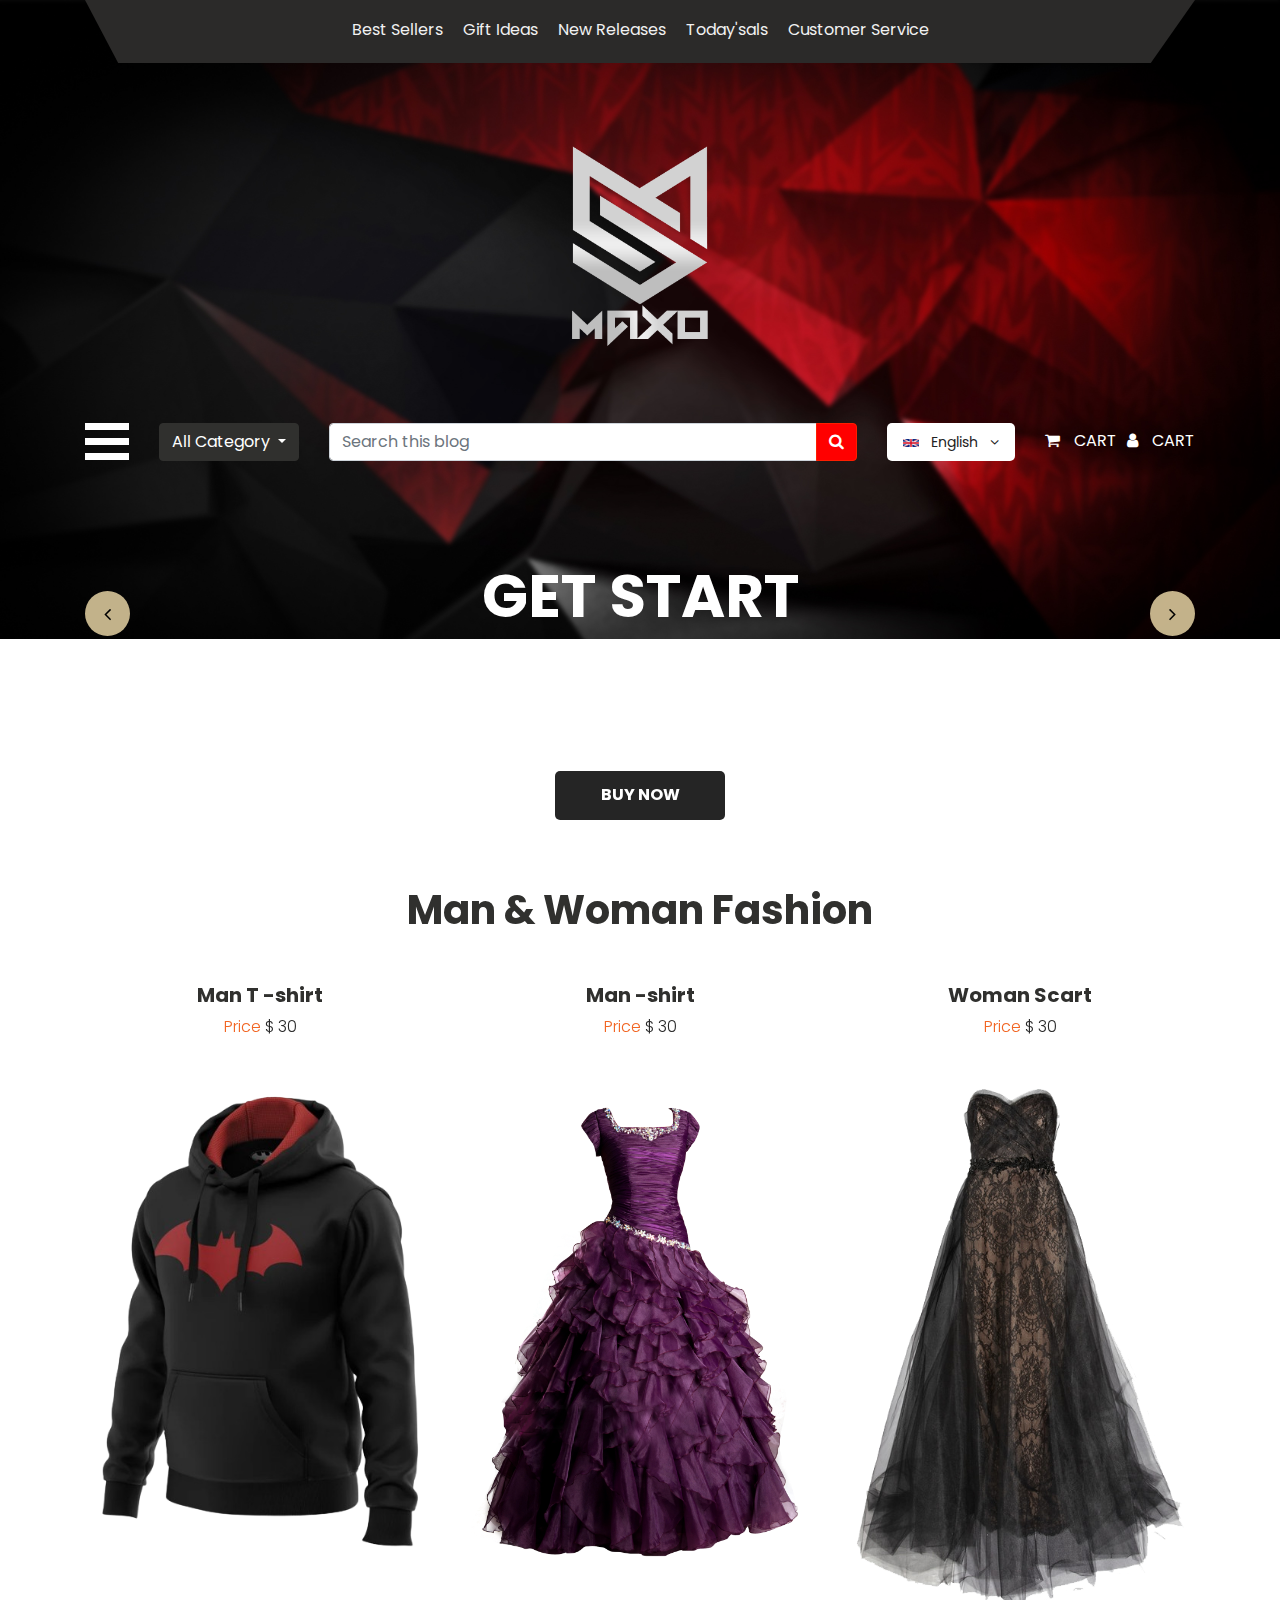
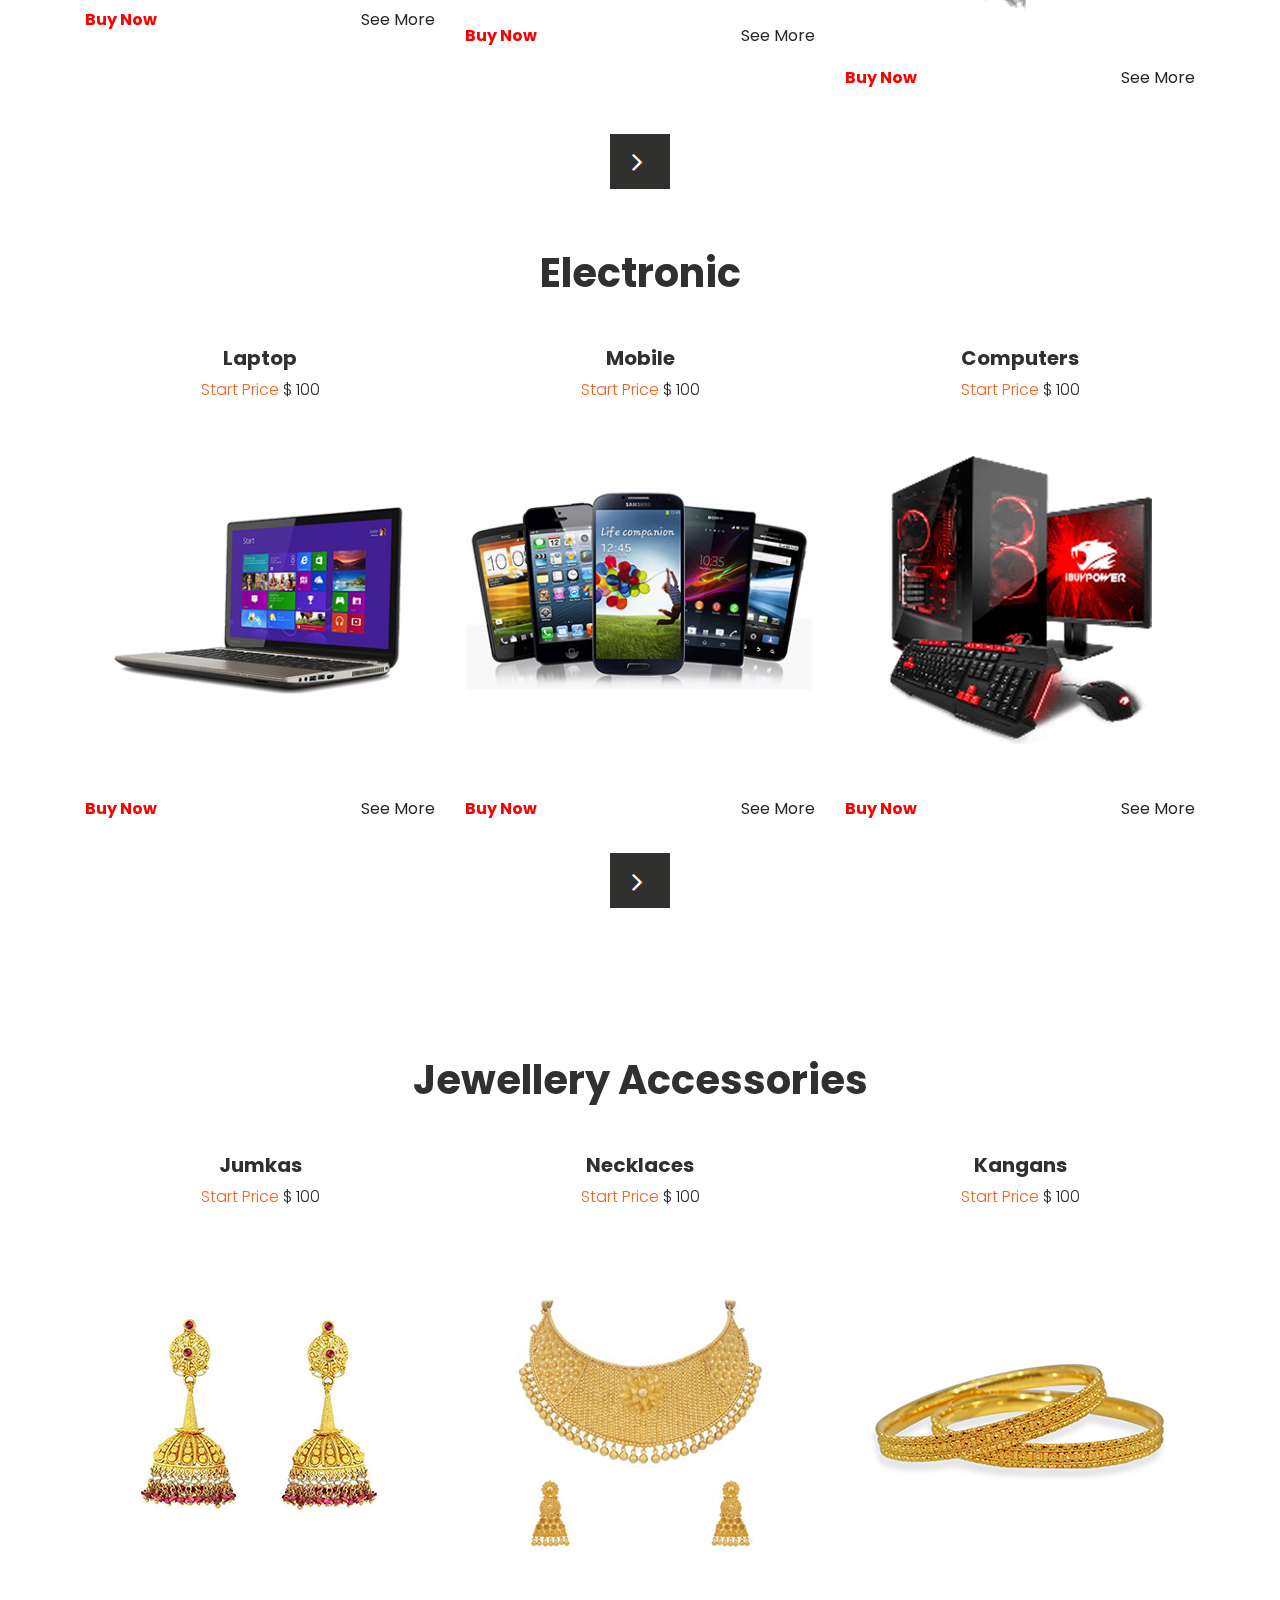
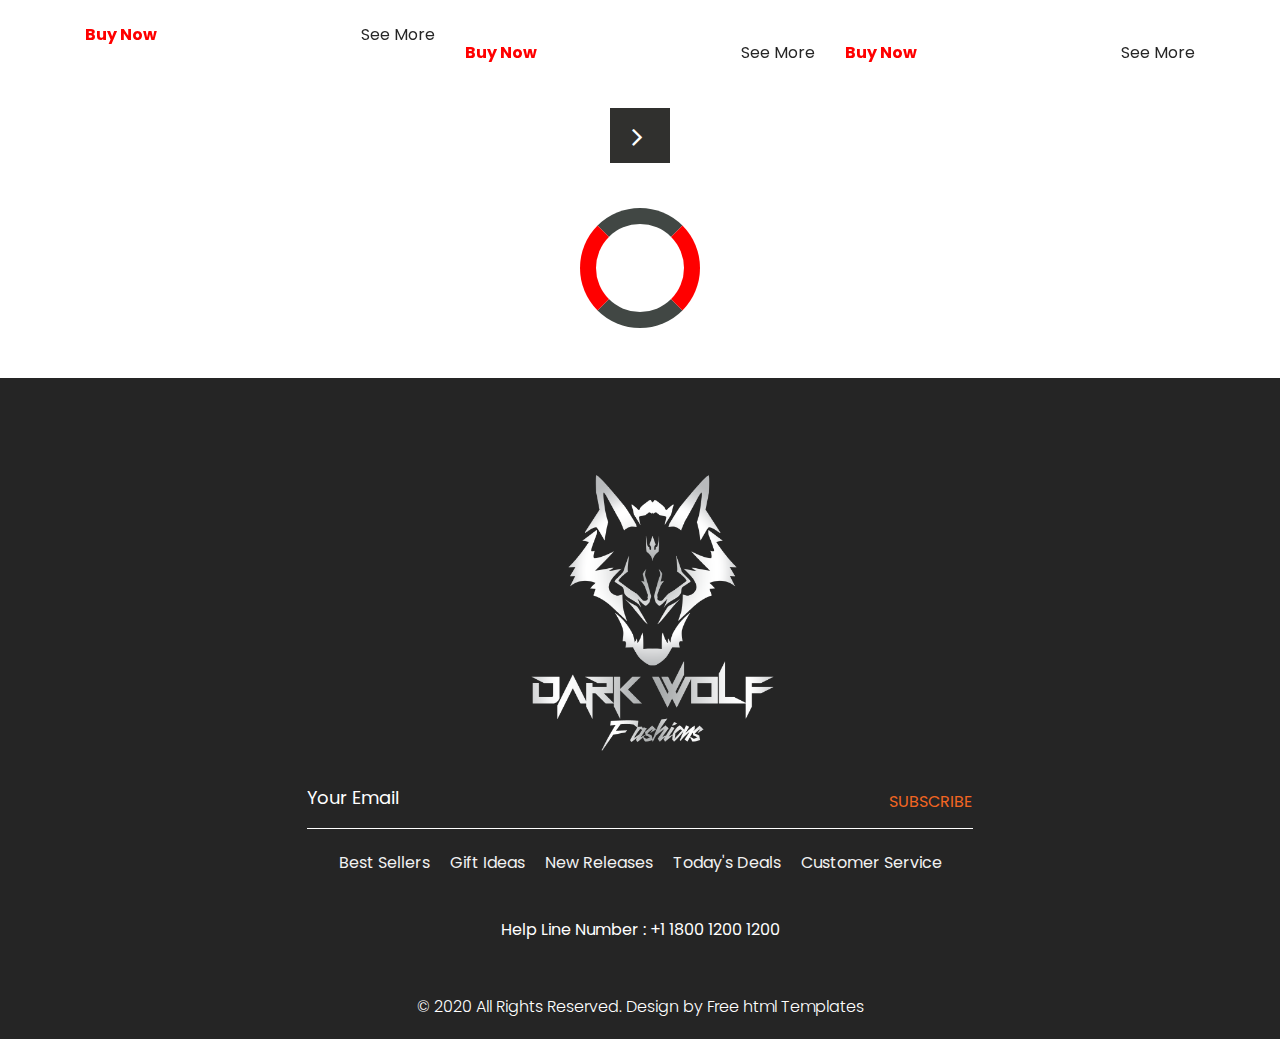
==== commit d6739b9d: "sd" ====
--- a/index.html.html
+++ b/index.html.html
@@ -49,7 +49,7 @@
                            <li><a href="#">Best Sellers</a></li>
                            <li><a href="#">Gift Ideas</a></li>
                            <li><a href="#">New Releases</a></li>
-                           <li><a href="#">Today's Deals</a></li>
+                           <li><a href="#">Today'sals</a></li>
                            <li><a href="#">Customer Service</a></li>
                         </ul>
                      </div>
@@ -65,7 +65,7 @@
                   
                   <div class="col-sm-12">
                     
-                     <div class="logo"><a href="index.html"><img src="images/kio.png " width="300px" height="300px"></a></div>
+                     <div class="logo"><a href="index.html"><img src="images/hjh.png" width="300px" height="300px"></a></div>
                    
                   </div>
                
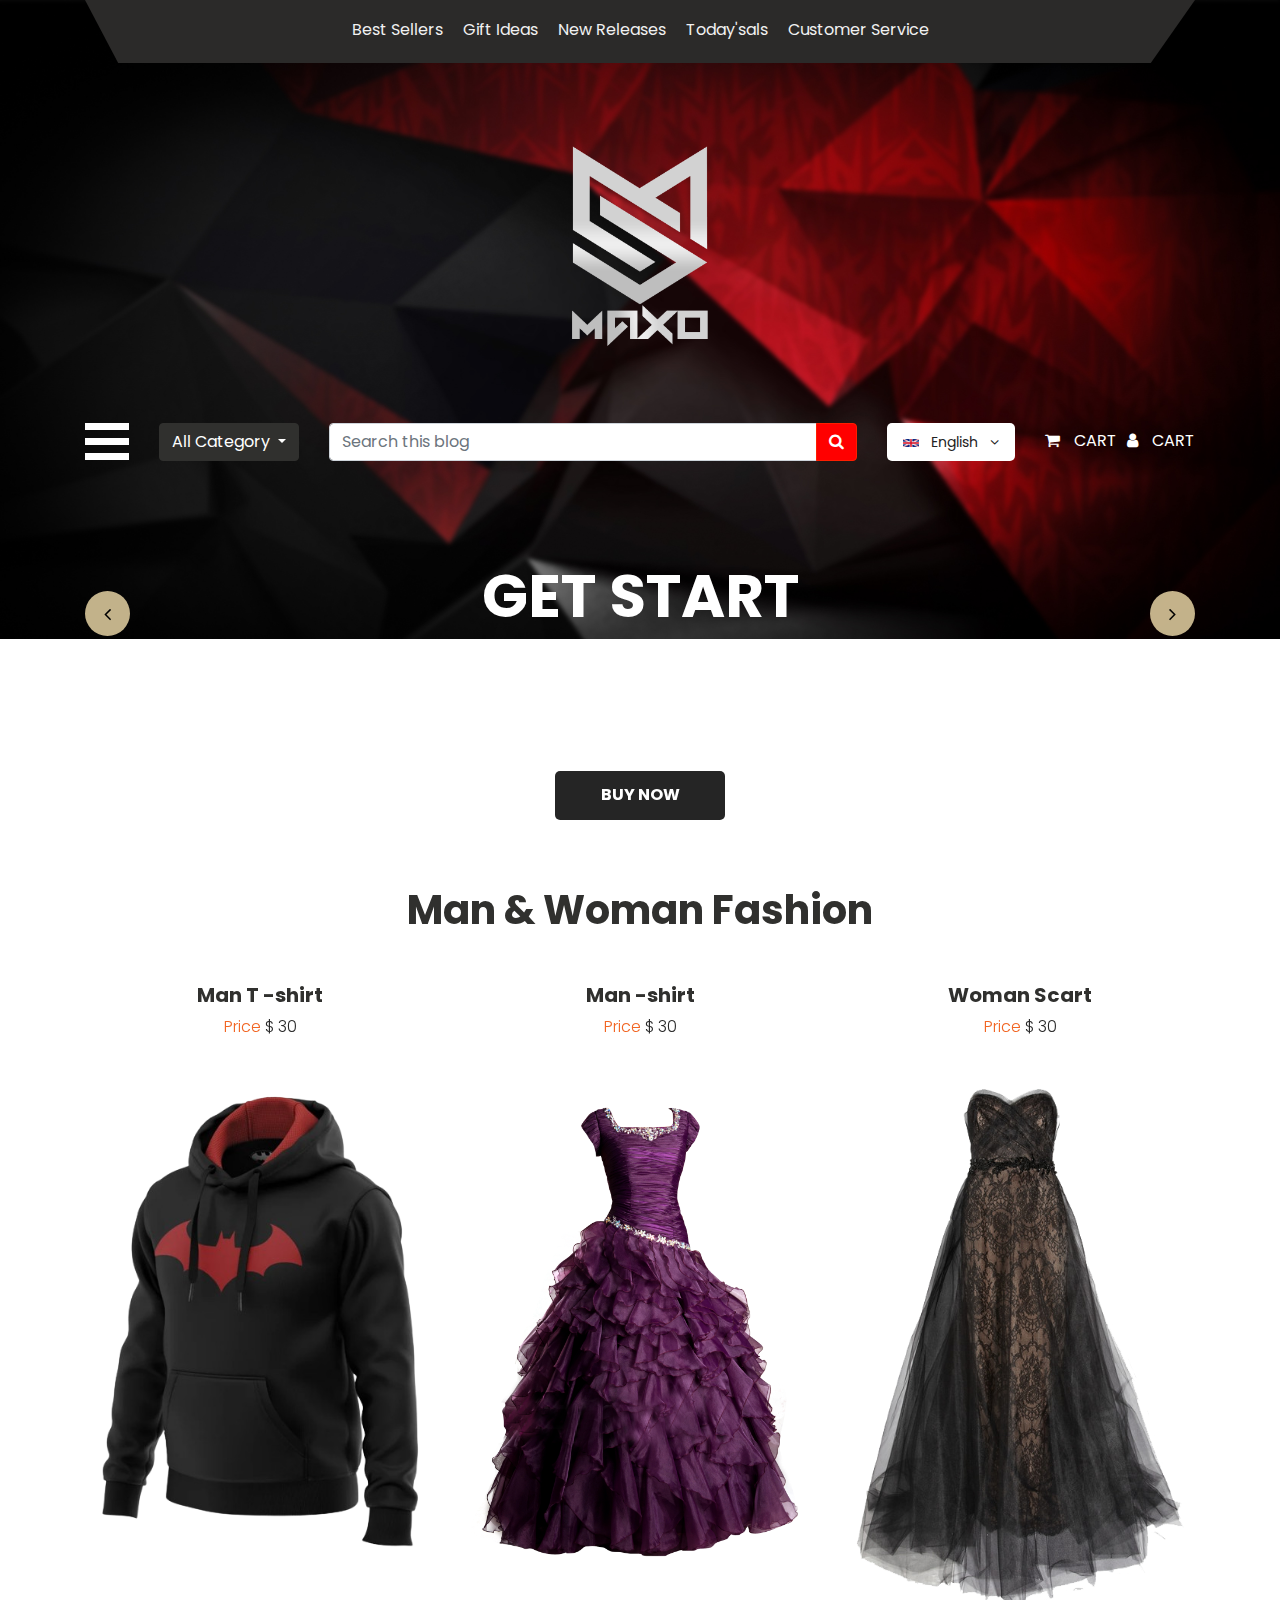
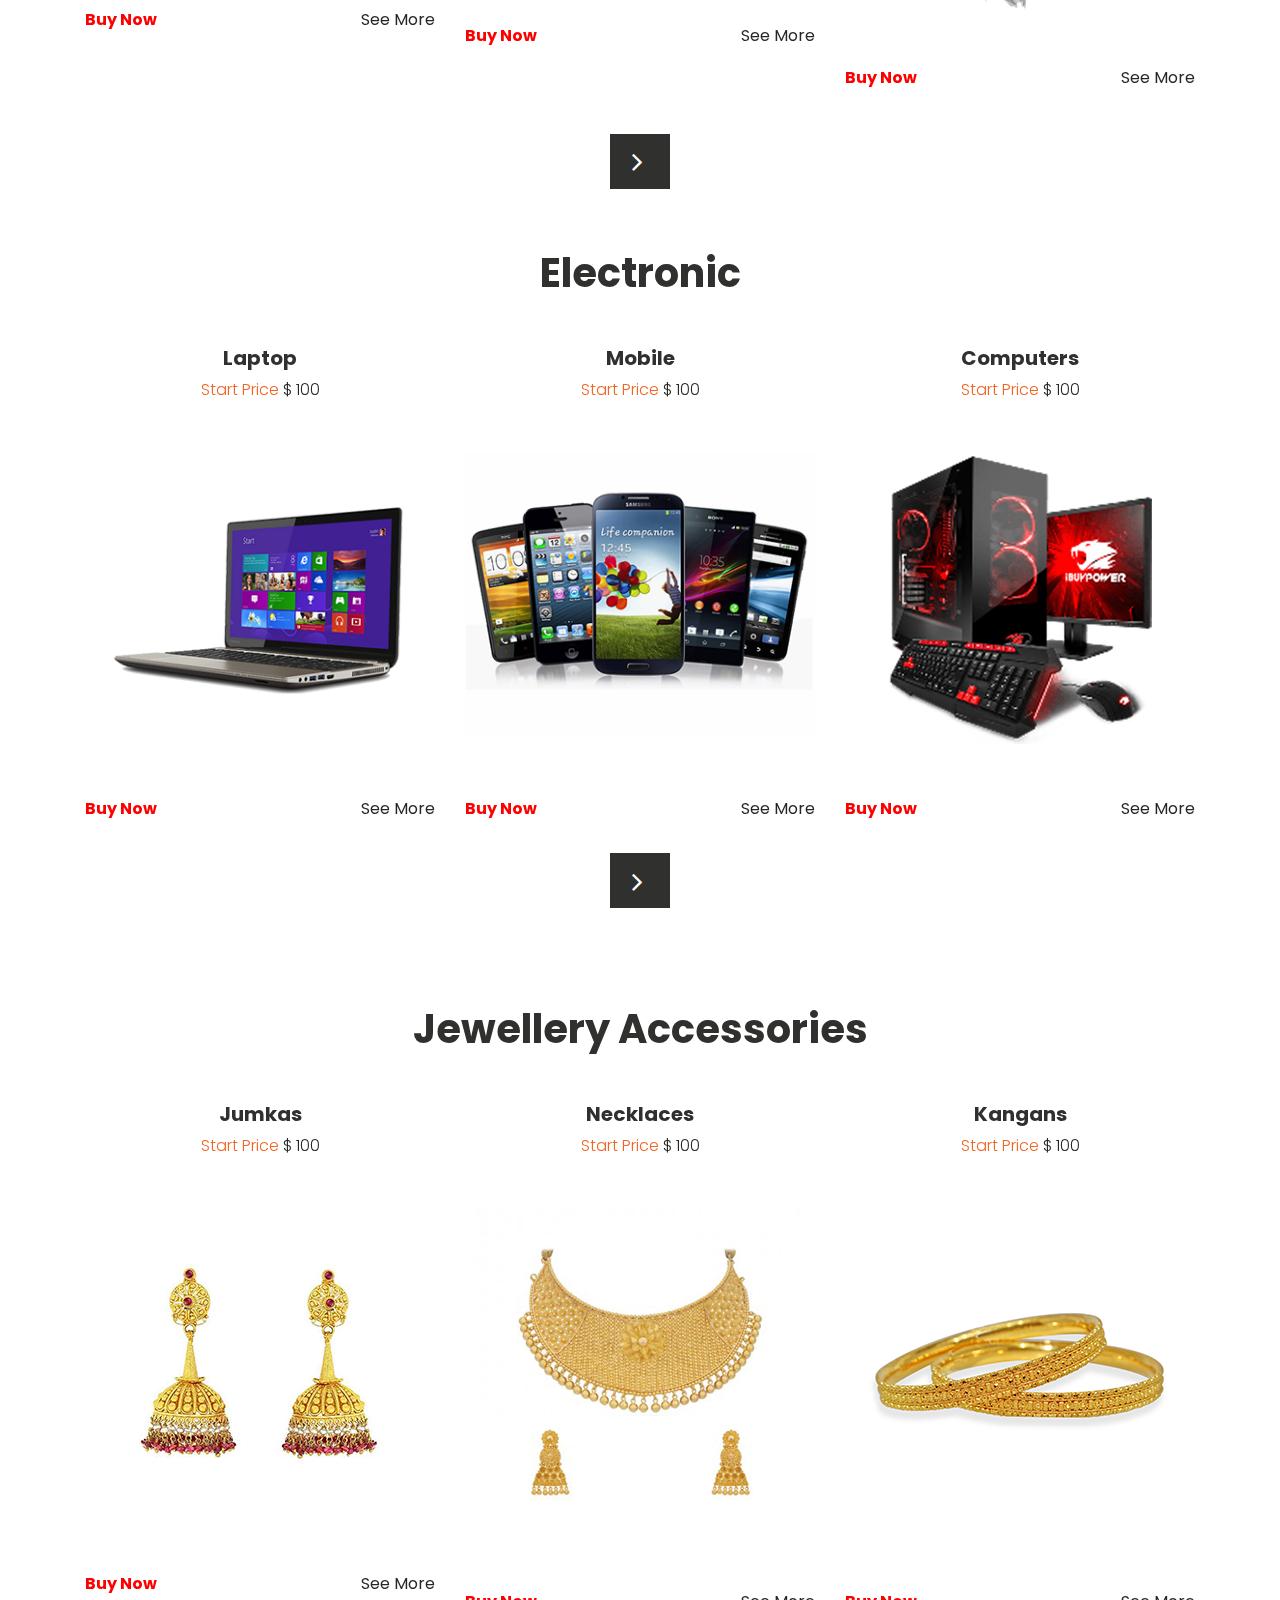
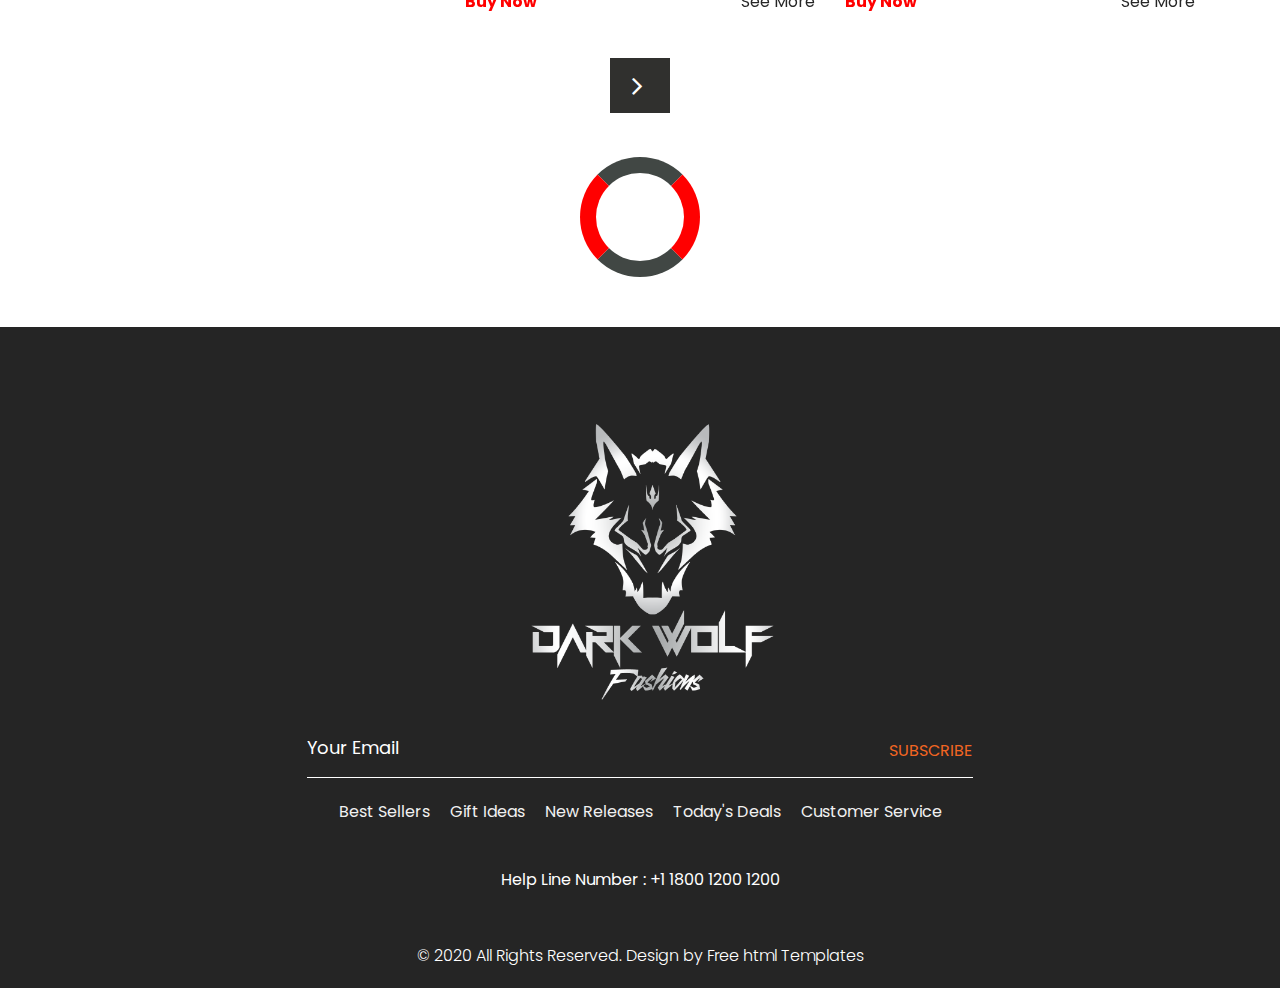
==== commit 1f9e6cd8: "sds" ====
--- a/index.html.html
+++ b/index.html.html
@@ -1981,77 +1981,7 @@
          </div>
       </div>
       
-      <div class="container-fluid" data-aos="fade-up" data-aos-delay="100">
-
-         <div class="row g-0">
- 
-           <div class="col-lg-3 col-md-4">
-             <div class="gallery-item">
-               <a href="assets/img/gallery/a1.jpg" class="gallery-lightbox" data-gall="gallery-item">
-                 <img src="assets/img/gallery/a1.jpg" alt="" class="img-fluid">
-               </a>
-             </div>
-           </div>
- 
-           <div class="col-lg-3 col-md-4">
-             <div class="gallery-item">
-               <a href="assets/img/gallery/a2.jpg" class="gallery-lightbox" data-gall="gallery-item">
-                 <img src="assets/img/gallery/a2.jpg" alt="" class="img-fluid">
-               </a>
-             </div>
-           </div>
- 
-           <div class="col-lg-3 col-md-4">
-             <div class="gallery-item">
-               <a href="assets/img/gallery/a3.jpg" class="gallery-lightbox" data-gall="gallery-item">
-                 <img src="assets/img/gallery/a3.jpg" alt="" class="img-fluid">
-               </a>
-             </div>
-           </div>
- 
-           <div class="col-lg-3 col-md-4">
-             <div class="gallery-item">
-               <a href="assets/img/gallery/ZW.jpg" class="gallery-lightbox" data-gall="gallery-item">
-                 <img src="assets/img/gallery/ZW.jpg" alt="" class="img-fluid">
-               </a>
-             </div>
-           </div>
- 
-           <div class="col-lg-3 col-md-4">
-             <div class="gallery-item">
-               <a href="assets/img/gallery/a5.jpeg" class="gallery-lightbox" data-gall="gallery-item">
-                 <img src="assets/img/gallery/a5.jpeg" alt="" class="img-fluid">
-               </a>
-             </div>
-           </div>
- 
-           <div class="col-lg-3 col-md-4">
-             <div class="gallery-item">
-               <a href="assets/img/gallery/a6.jpg" class="gallery-lightbox" data-gall="gallery-item">
-                 <img src="assets/img/gallery/a6.jpg" alt="" class="img-fluid">
-               </a>
-             </div>
-           </div>
- 
-           <div class="col-lg-3 col-md-4">
-             <div class="gallery-item">
-               <a href="assets/img/gallery/a7.jpeg" class="gallery-lightbox" data-gall="gallery-item">
-                 <img src="assets/img/gallery/a7.jpeg" alt="" class="img-fluid">
-               </a>
-             </div>
-           </div>
- 
-           <div class="col-lg-3 col-md-4">
-             <div class="gallery-item">
-               <a href="assets/img/gallery/a8.jpeg" class="gallery-lightbox" data-gall="gallery-item">
-                 <img src="assets/img/gallery/a8.jpeg" alt="" class="img-fluid">
-               </a>
-             </div>
-           </div>
- 
-         </div>
- 
-       </div>
+   
      </section><!-- End Gallery Section -->
  
      <div class="container-fluid" data-aos="fade-up" data-aos-delay="100">
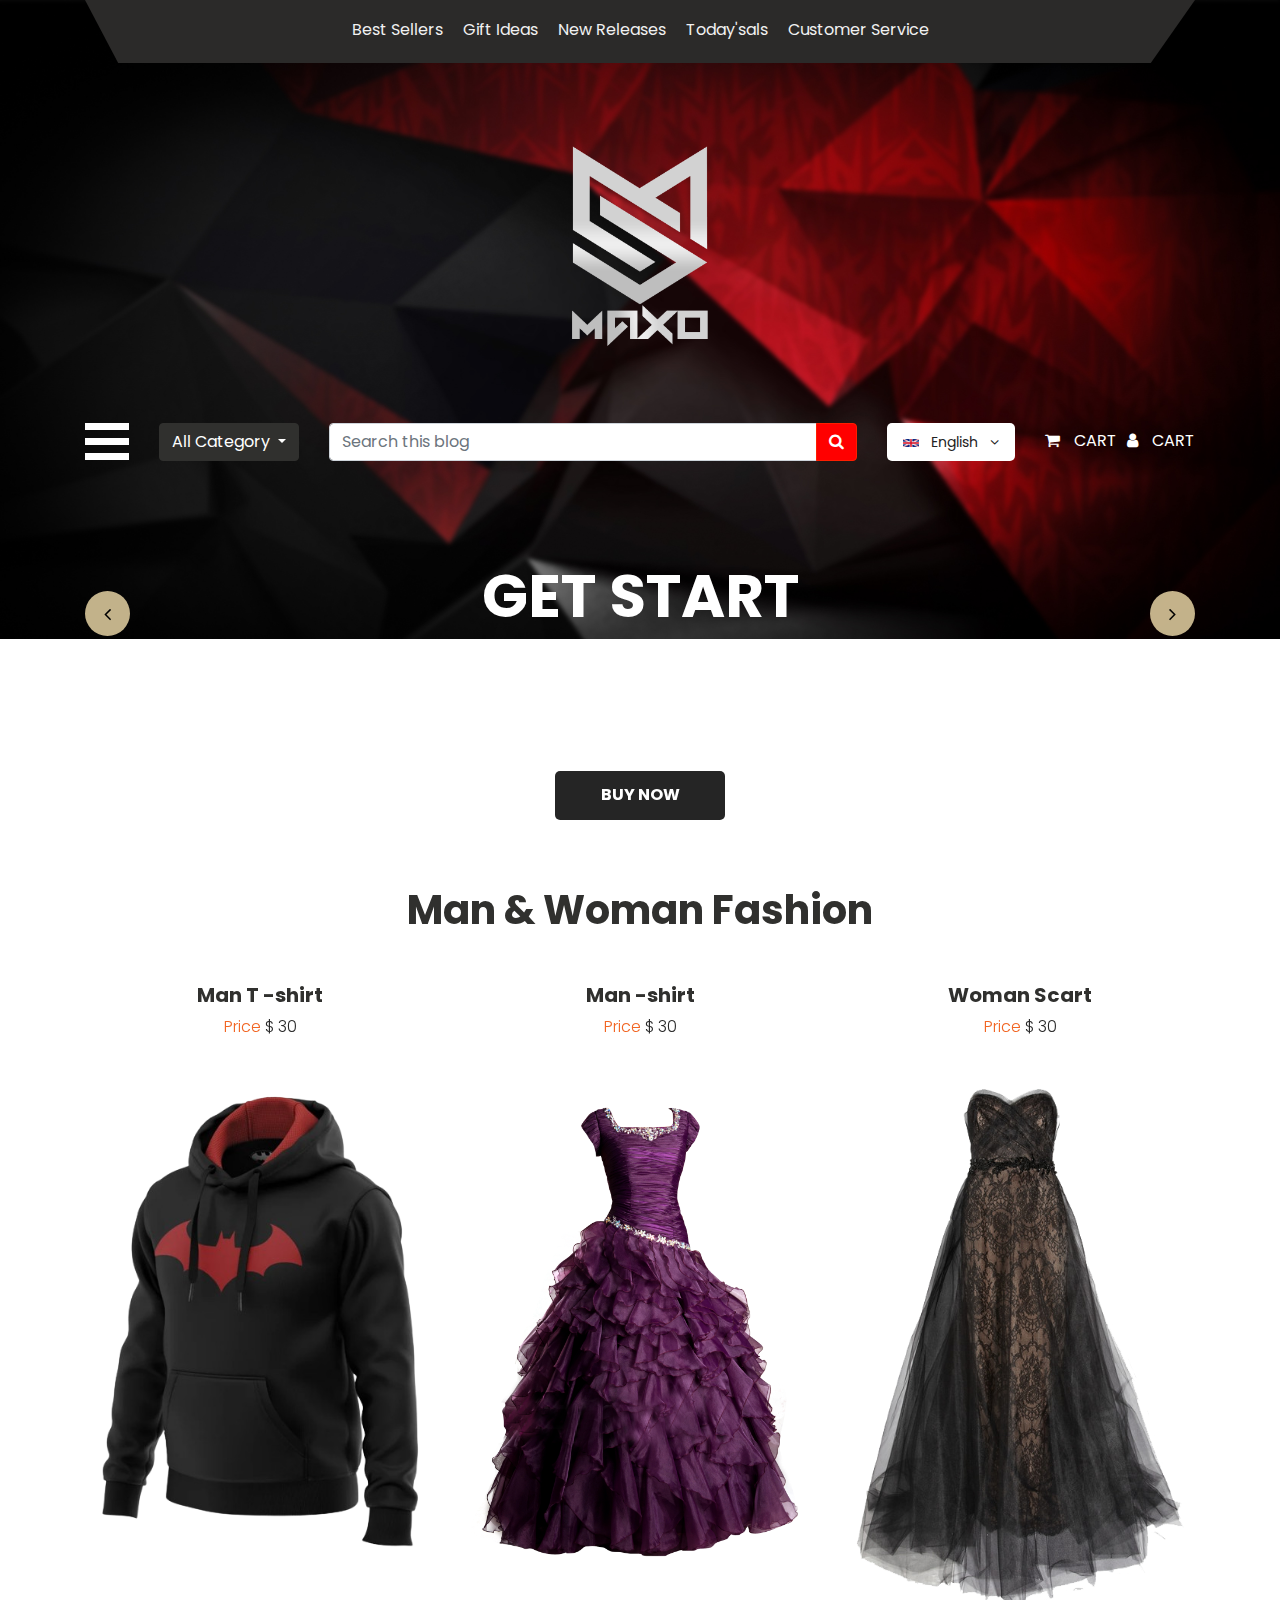
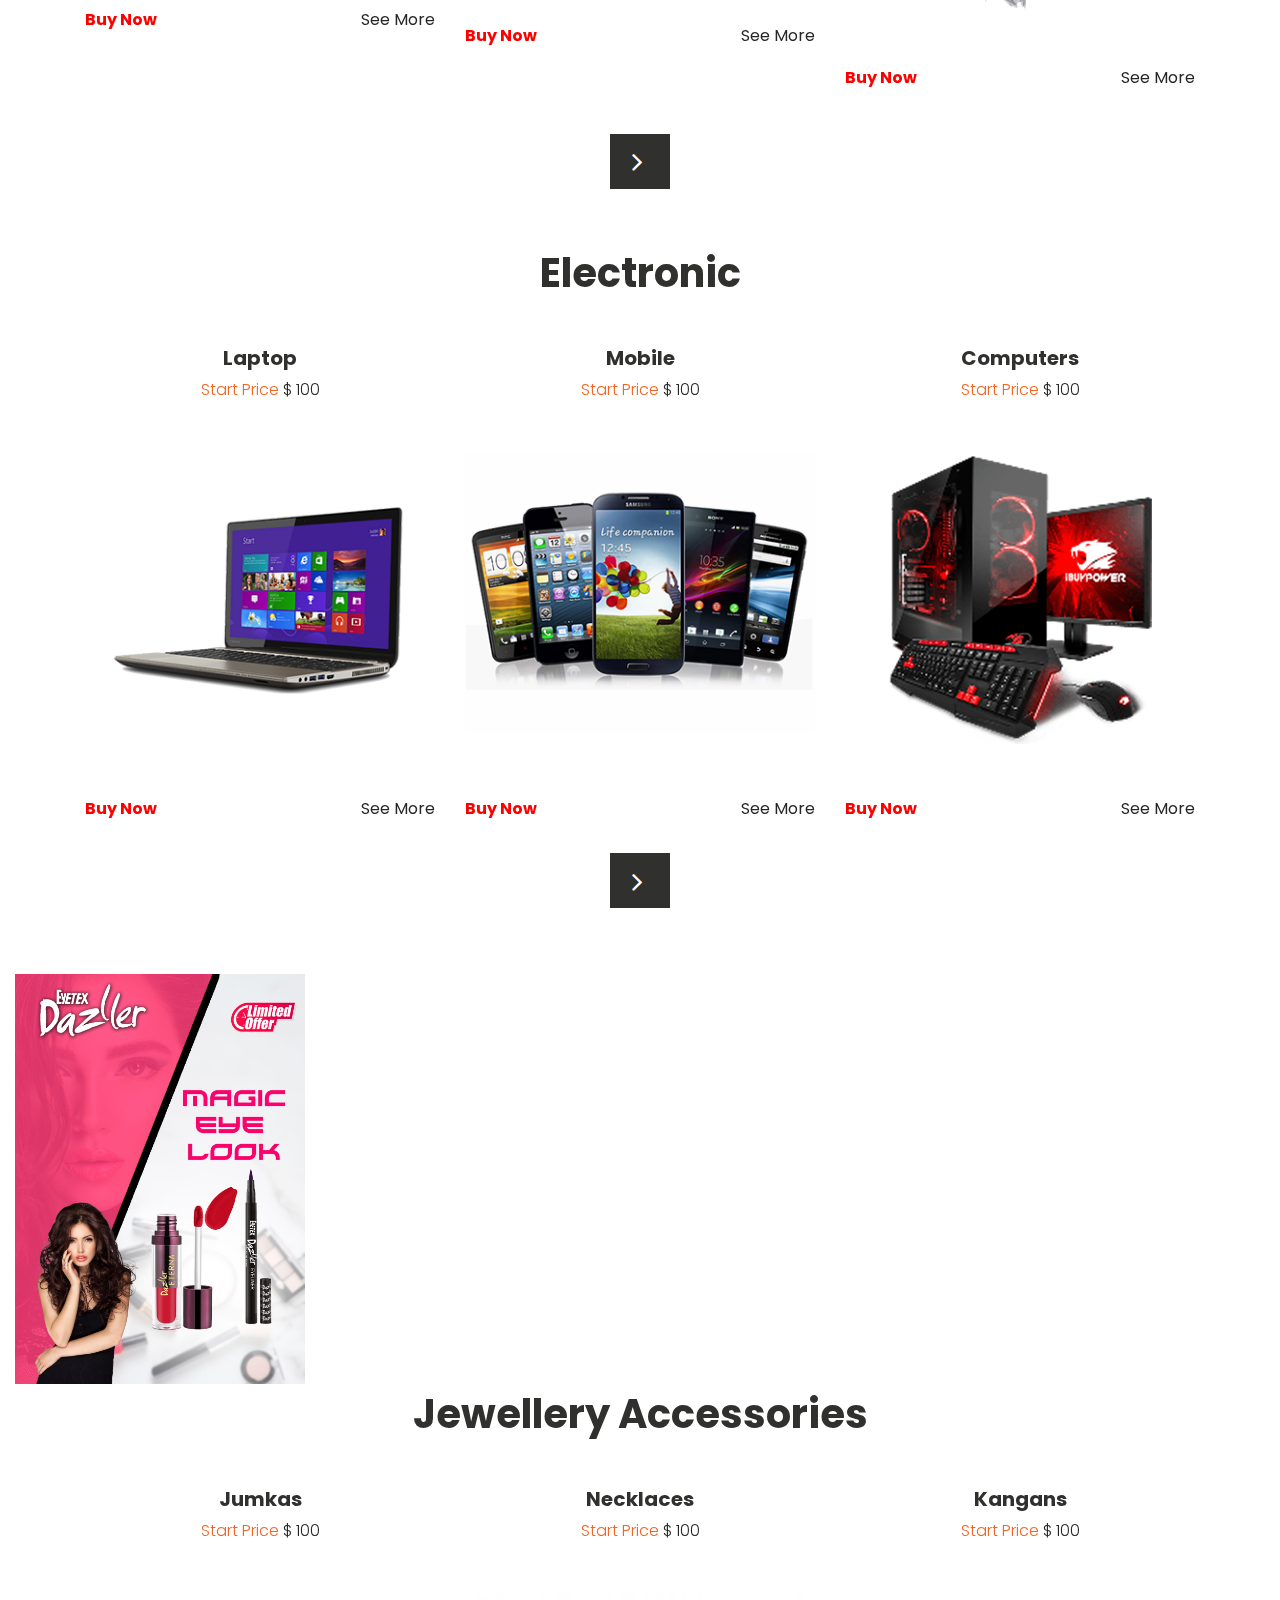
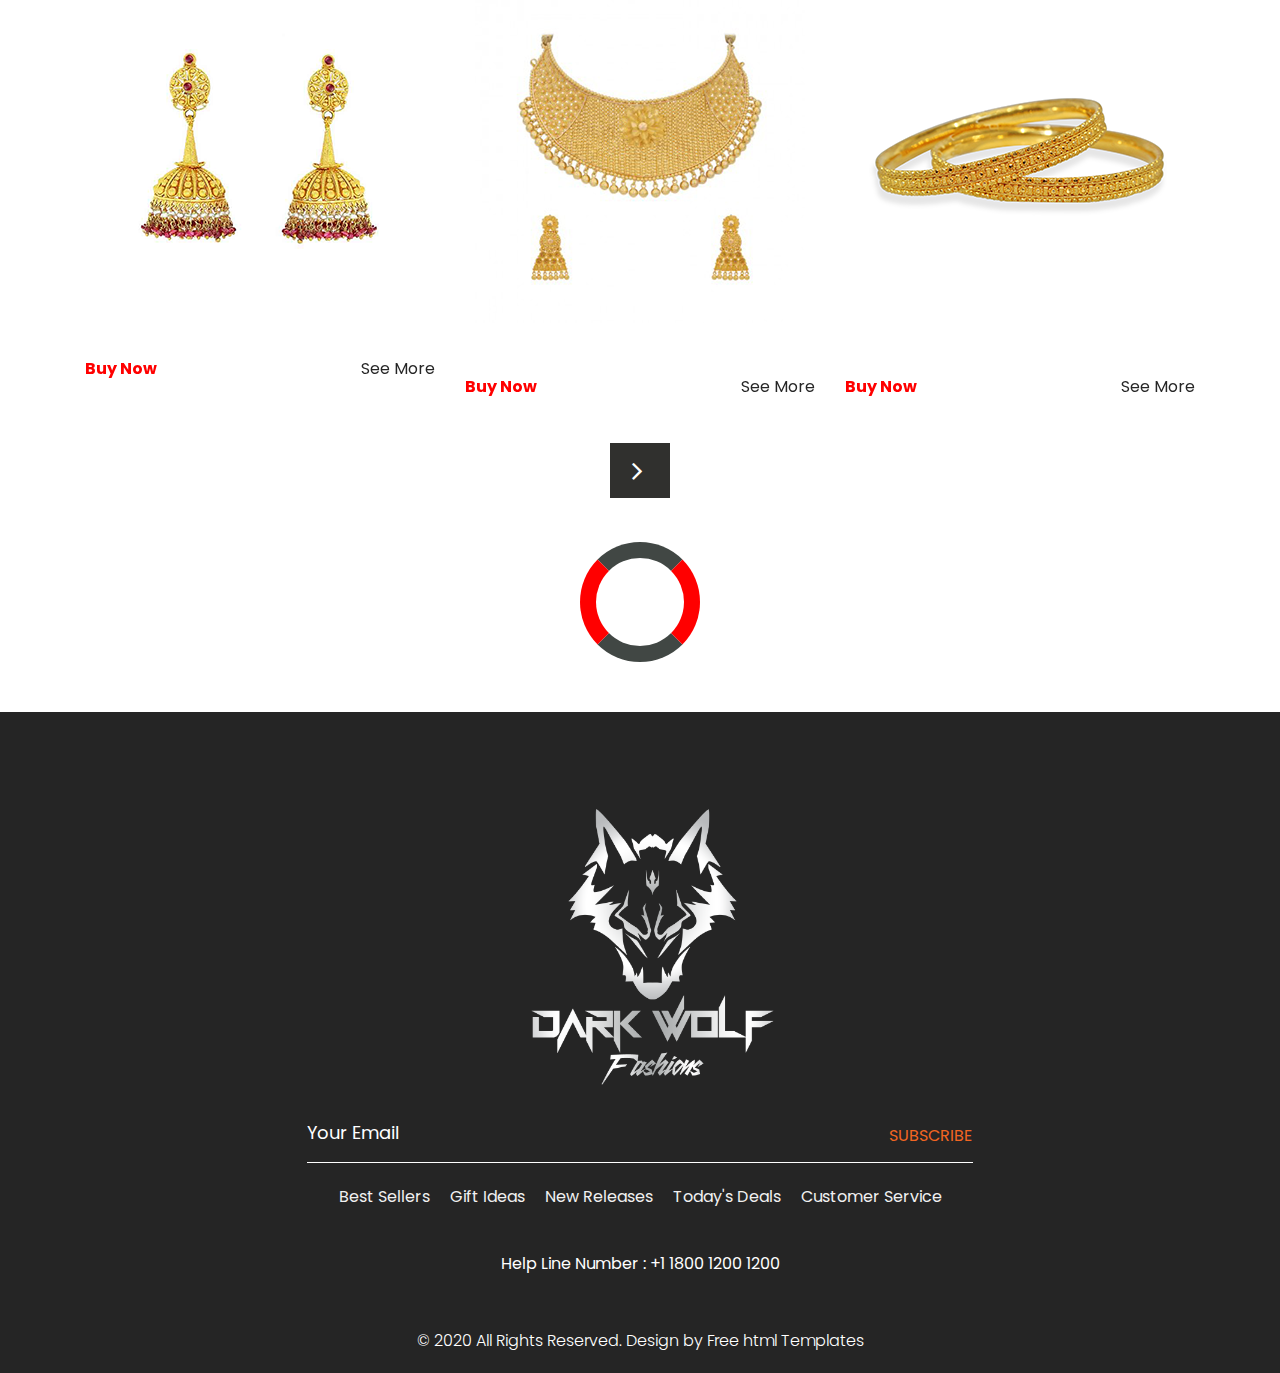
==== commit 4f6dc93d: "fg" ====
--- a/index.html.html
+++ b/index.html.html
@@ -1991,7 +1991,7 @@
          <div class="col-lg-3 col-md-4">
            <div class="gallery-item">
              <a href="assets/img/gallery/a9.jpg" class="gallery-lightbox" data-gall="gallery-item">
-               <img src="assets/img/gallery/a9.jpg" alt="" class="img-fluid">
+               <img src="images/gallery/a14.jpeg" alt="" class="img-fluid">
              </a>
            </div>
          </div>
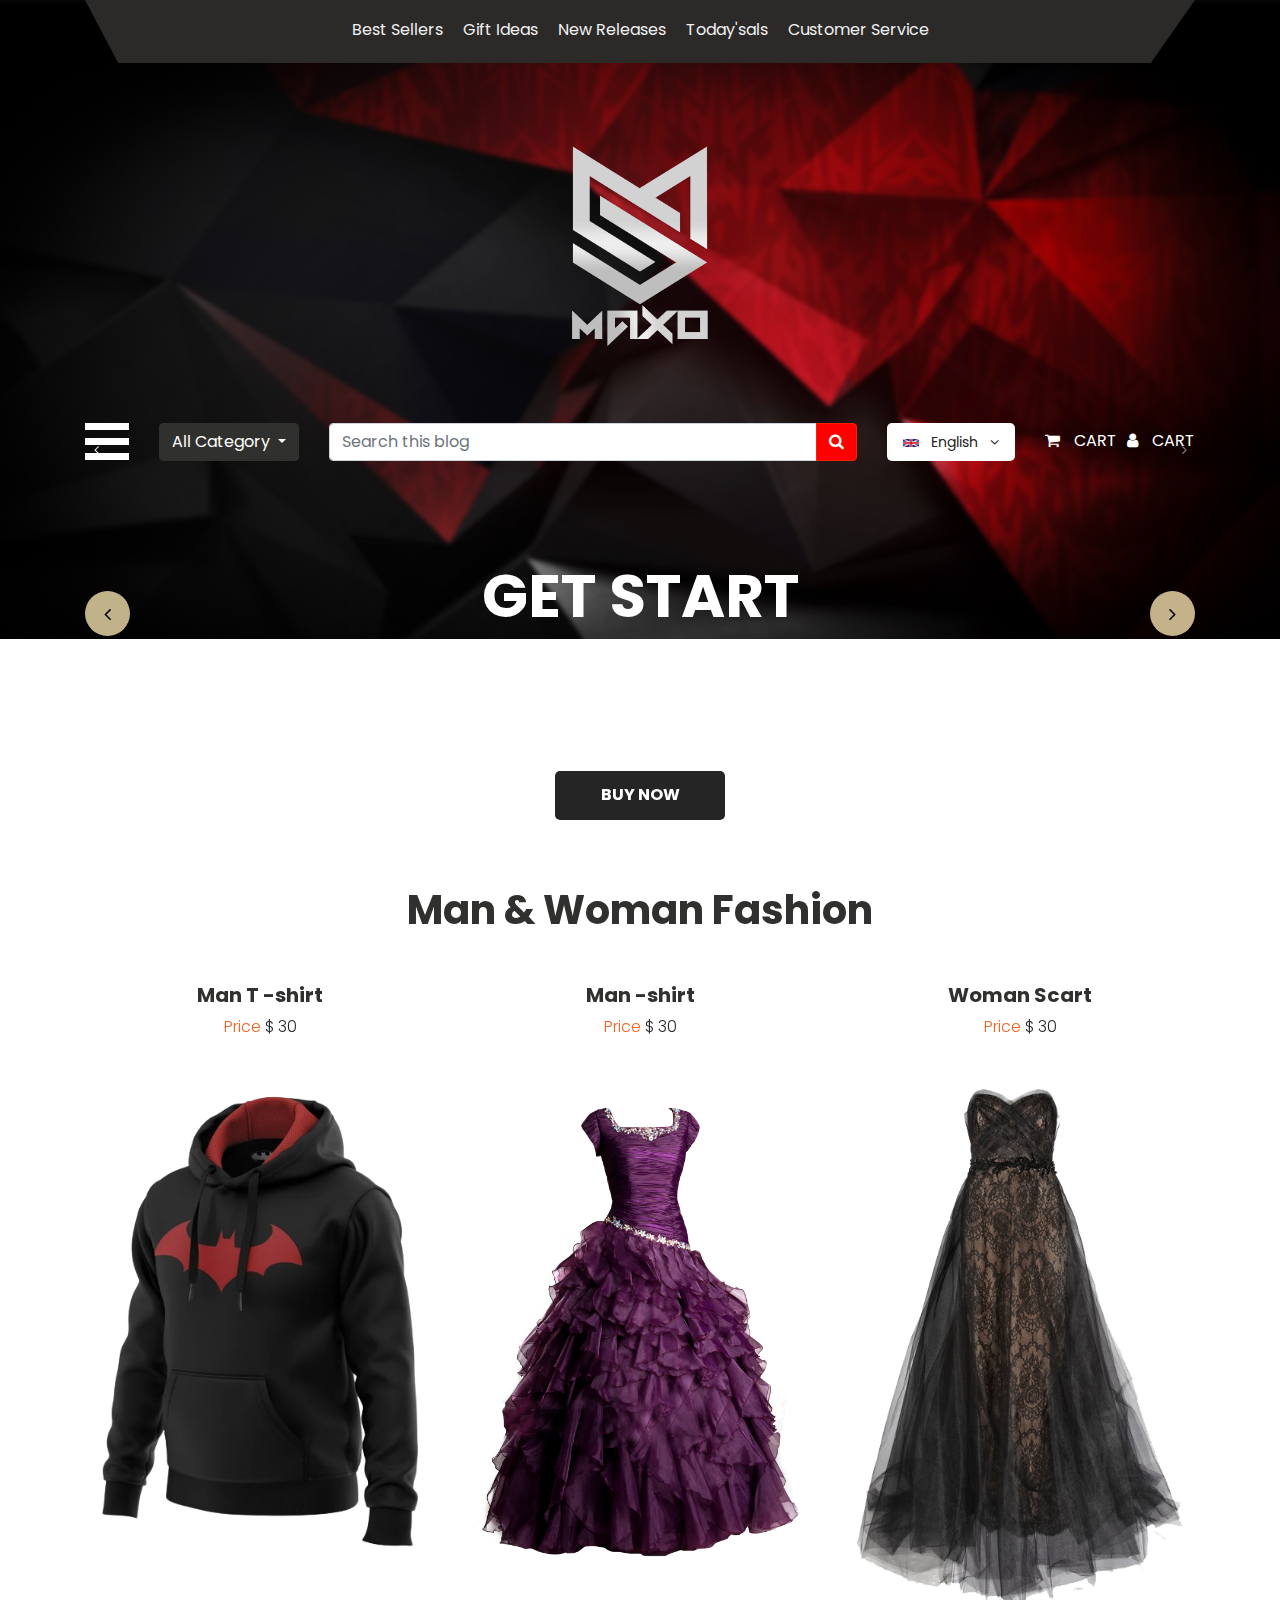
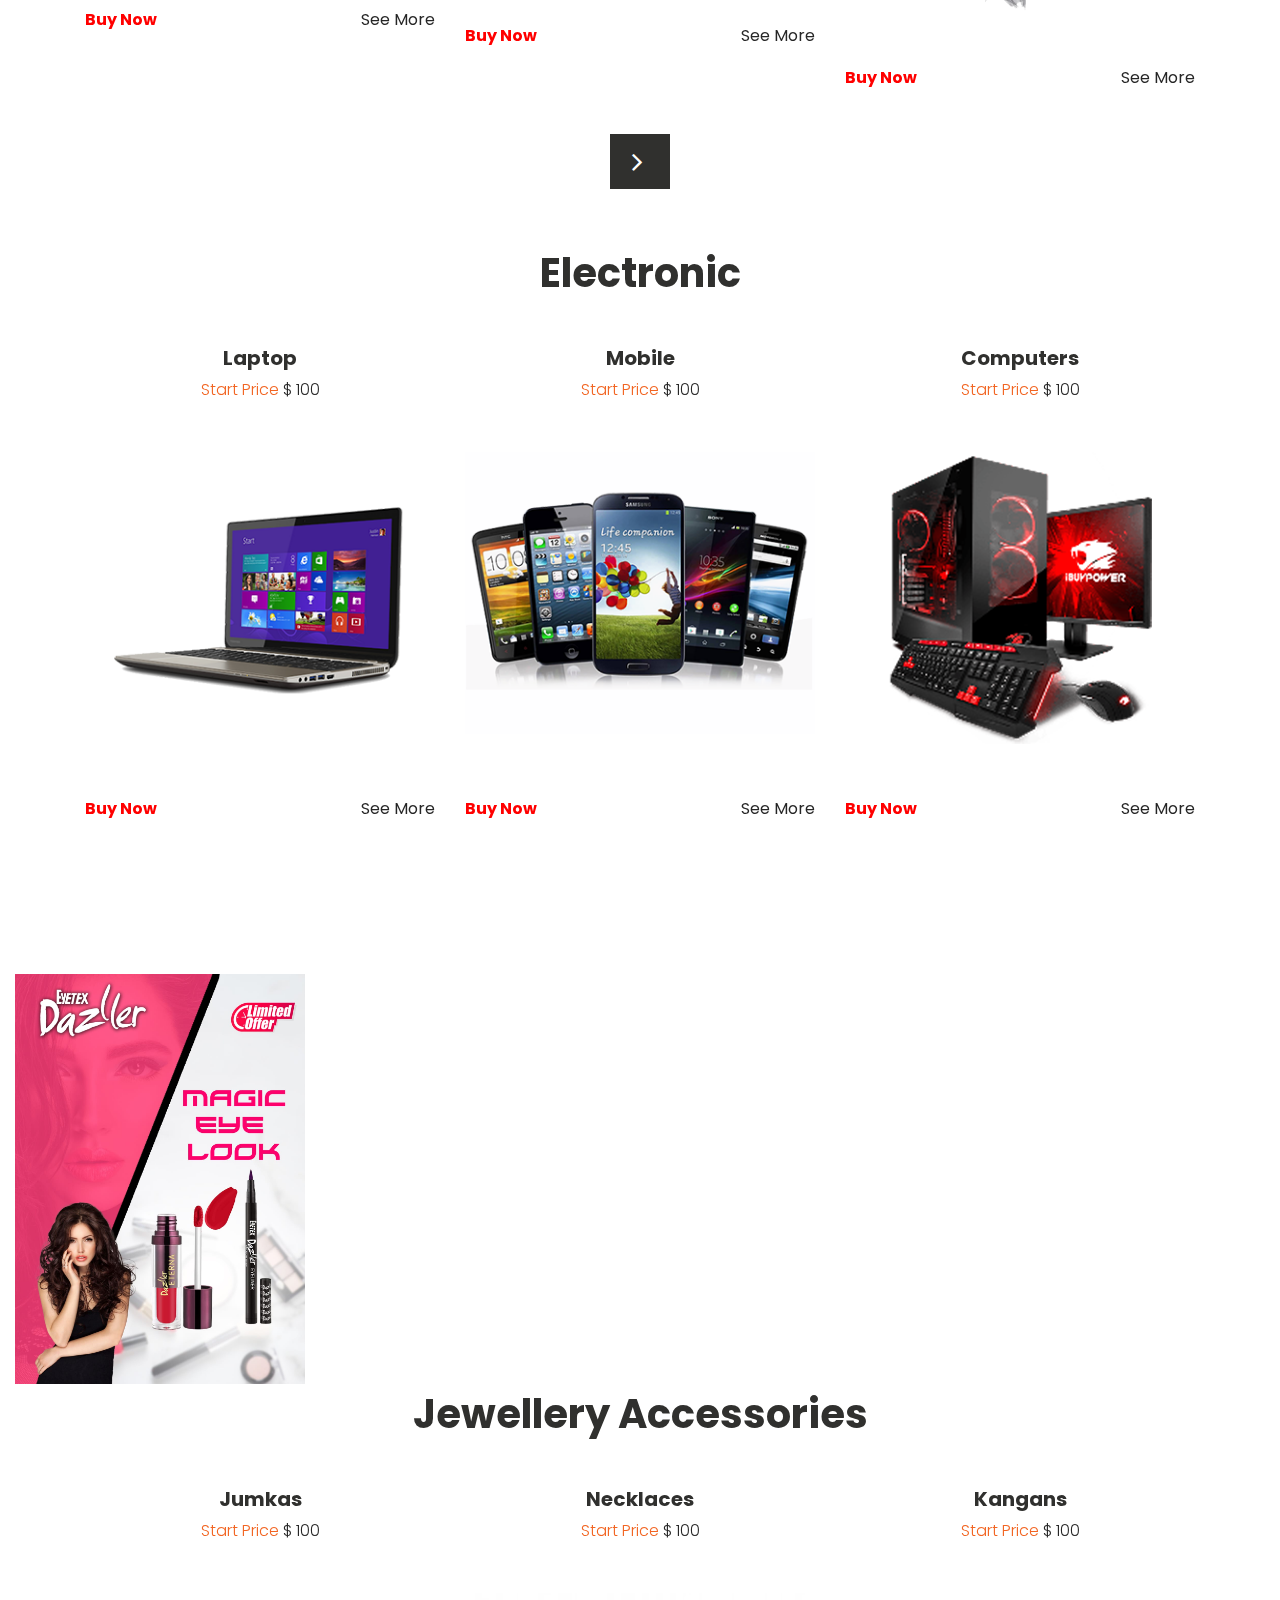
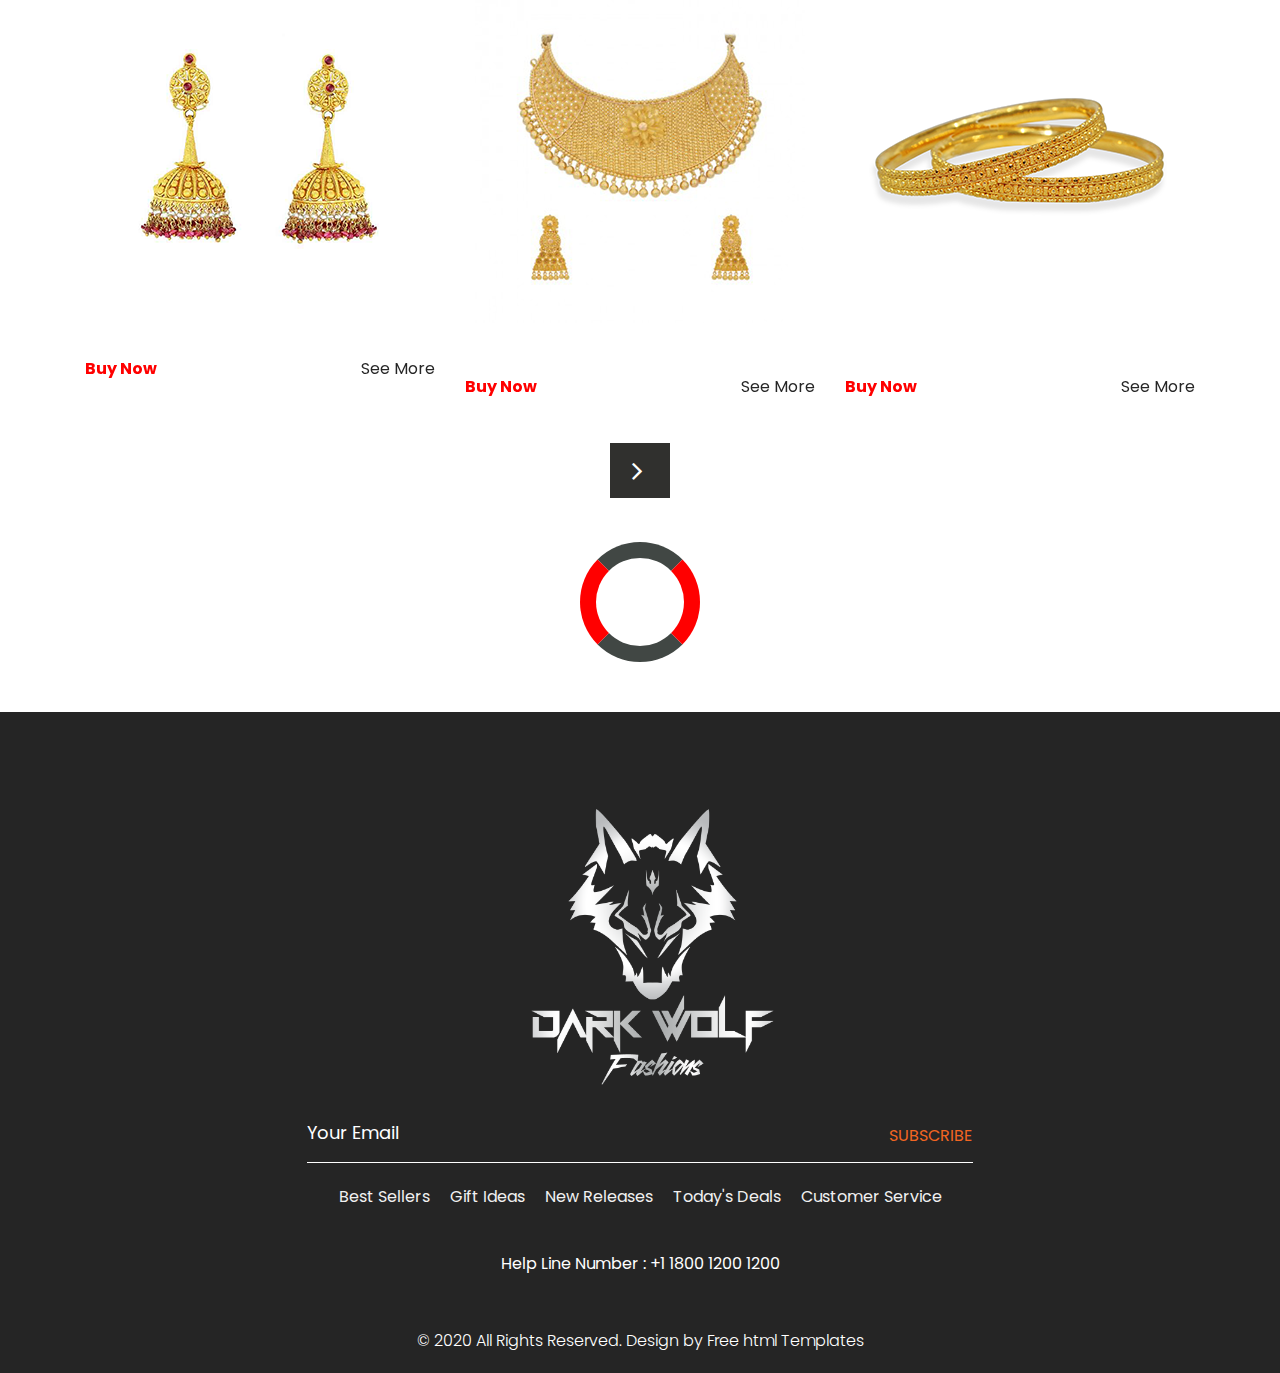
==== commit 30eac626: "df" ====
--- a/index.html.html
+++ b/index.html.html
@@ -1947,6 +1947,12 @@
                            </div>
                            <div class="col-lg-4 col-sm-4">
                               <div class="box_main">
+                                 <div class="gallery-item">
+                                    <a href="images/gallery/a1.jpg" class="gallery-lightbox" data-gall="gallery-item">
+                                      <img src="images/gallery/a10.jpg" alt="" class="img-fluid">
+                                    </a>
+                                  </div>
+                                </div>
                                  <h4 class="shirt_text">Mobile</h4>
                                  <p class="price_text">Start Price  <span style="color: #262626;">$ 100</span></p>
                                  <div class="electronic_img"><img src="images/mobile-img.png"></div>
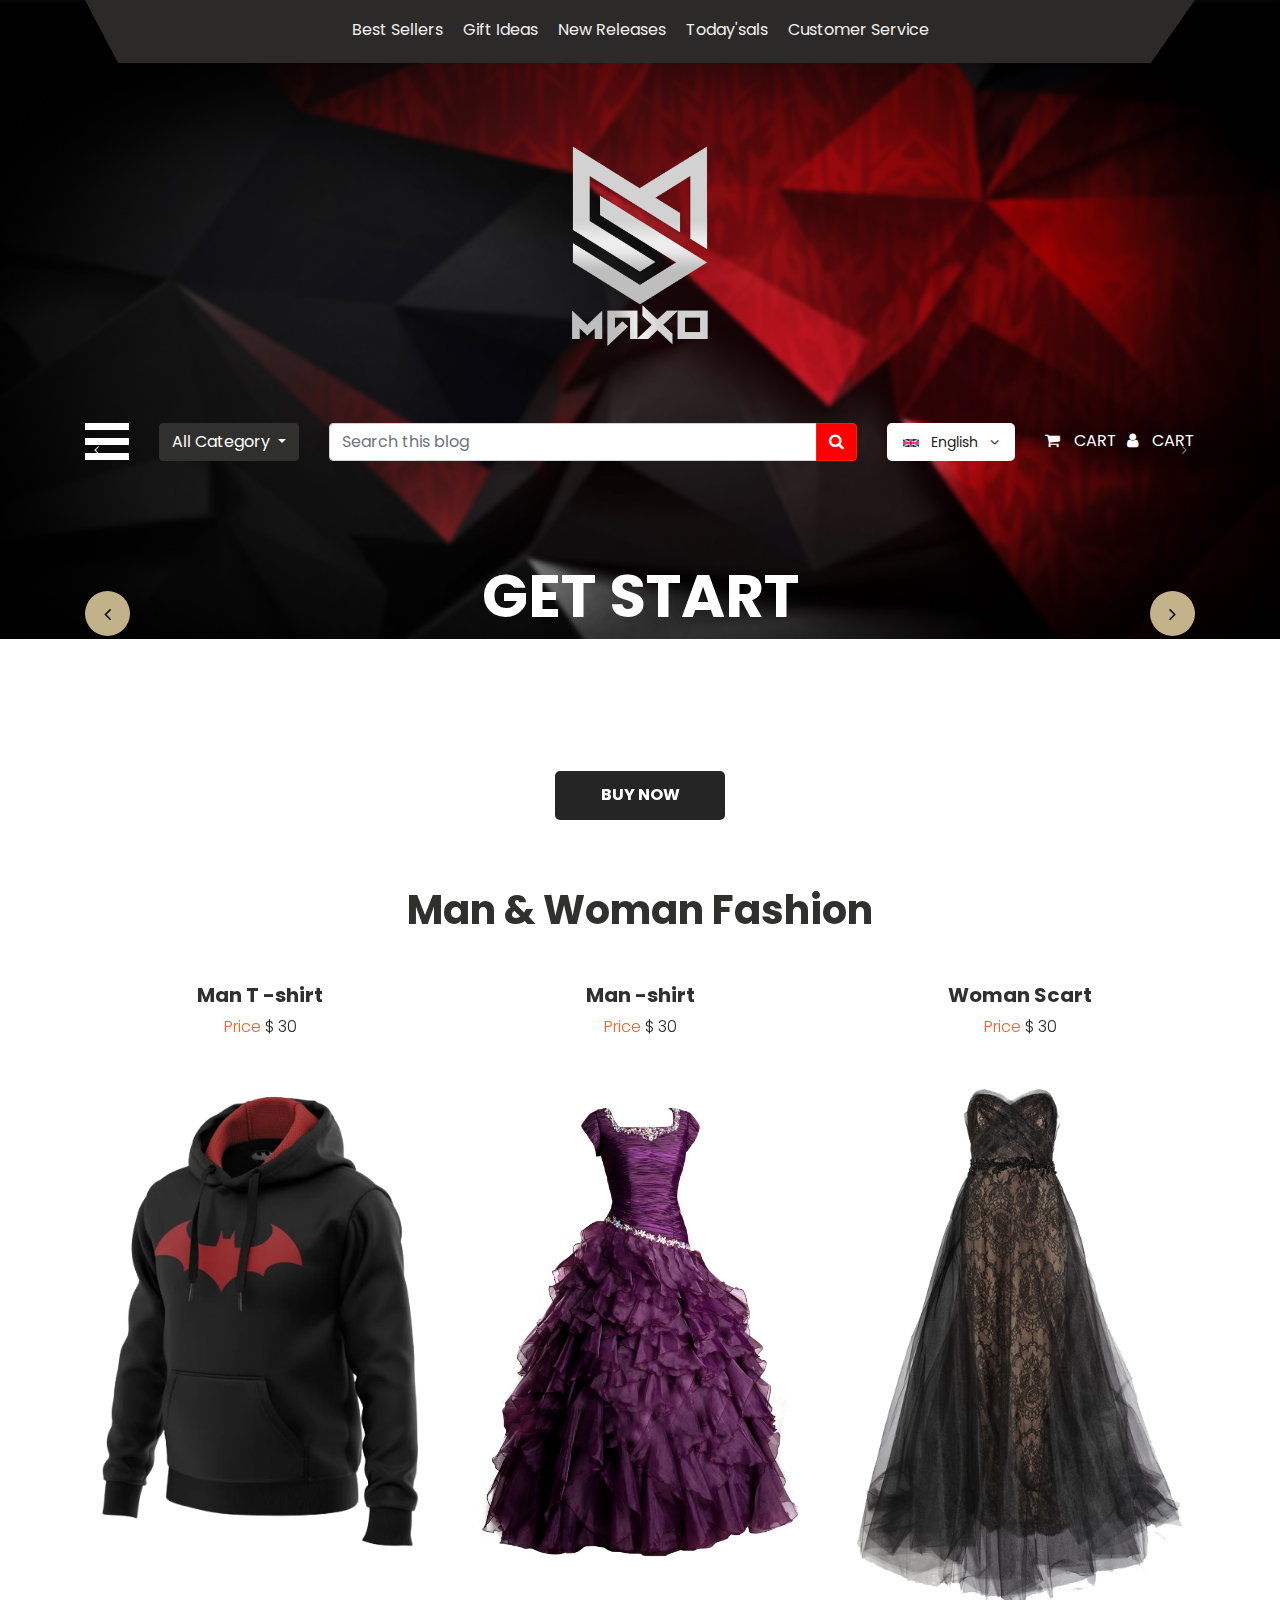
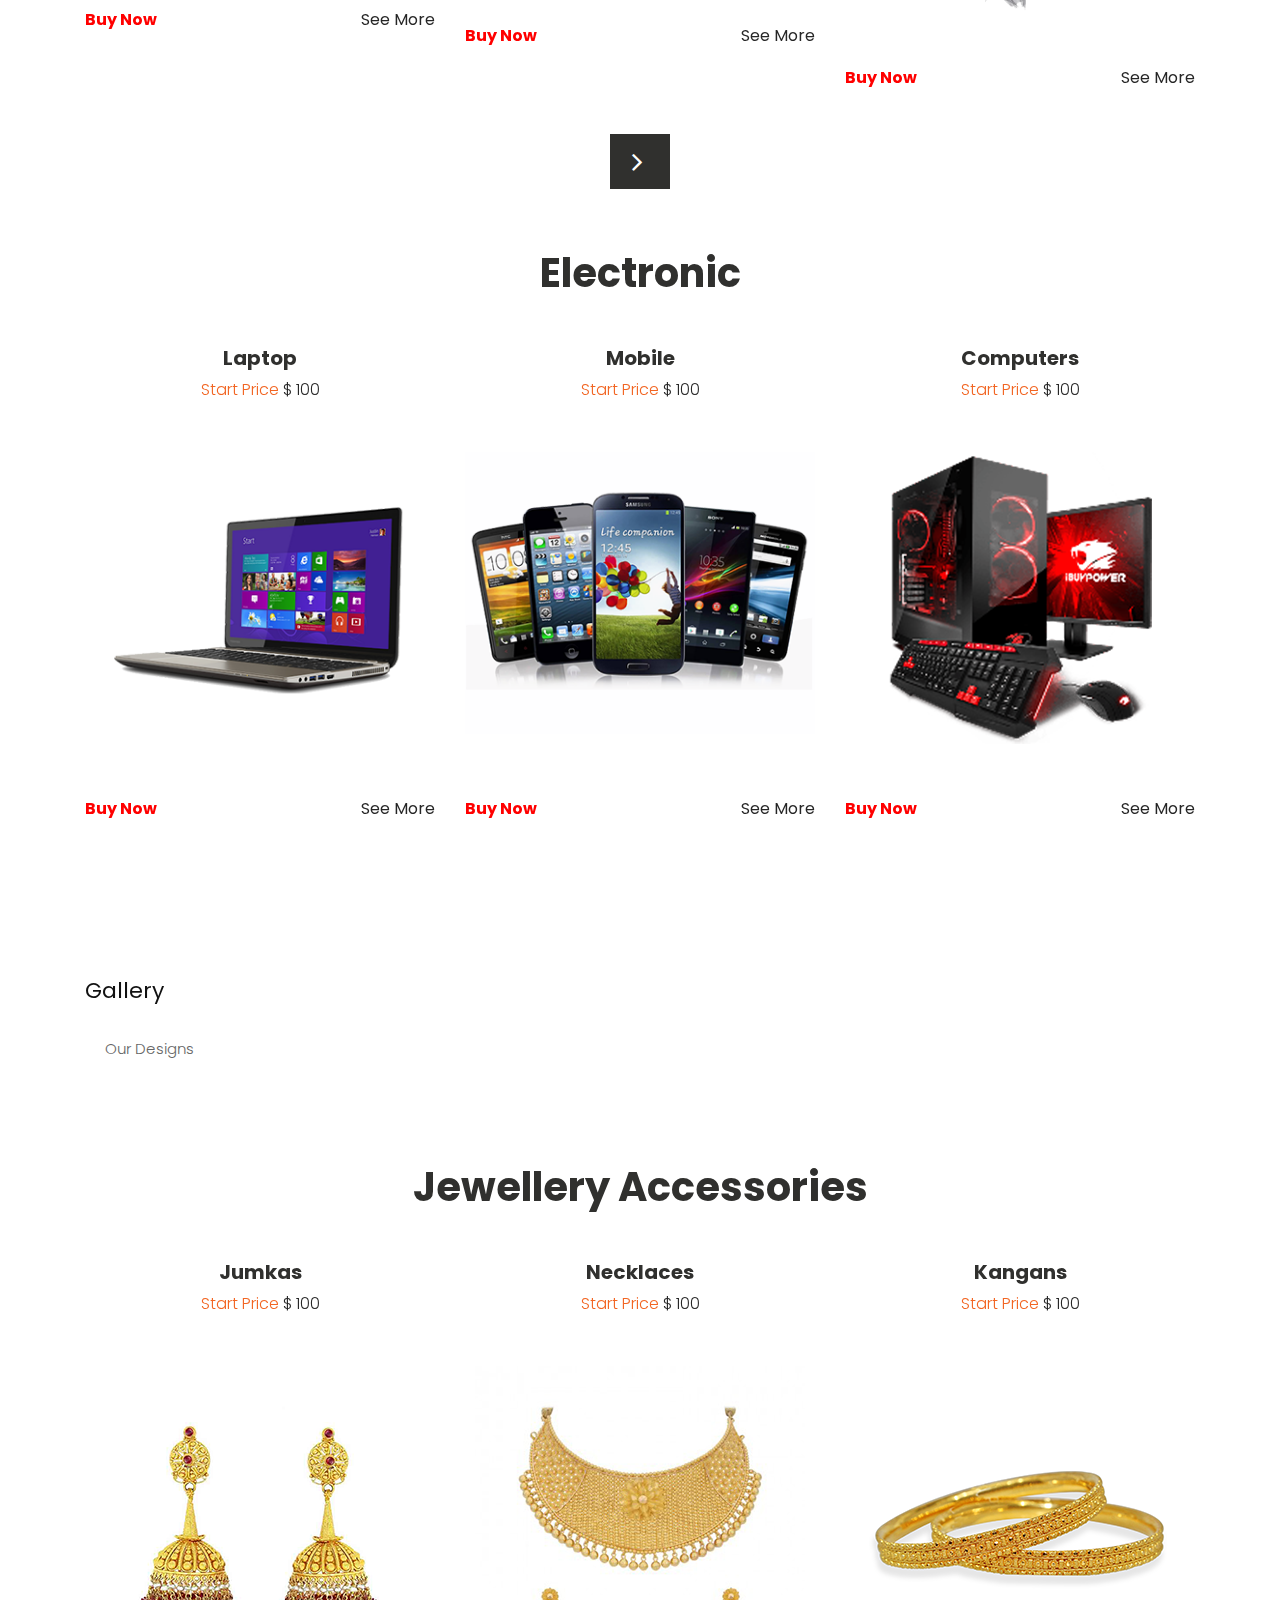
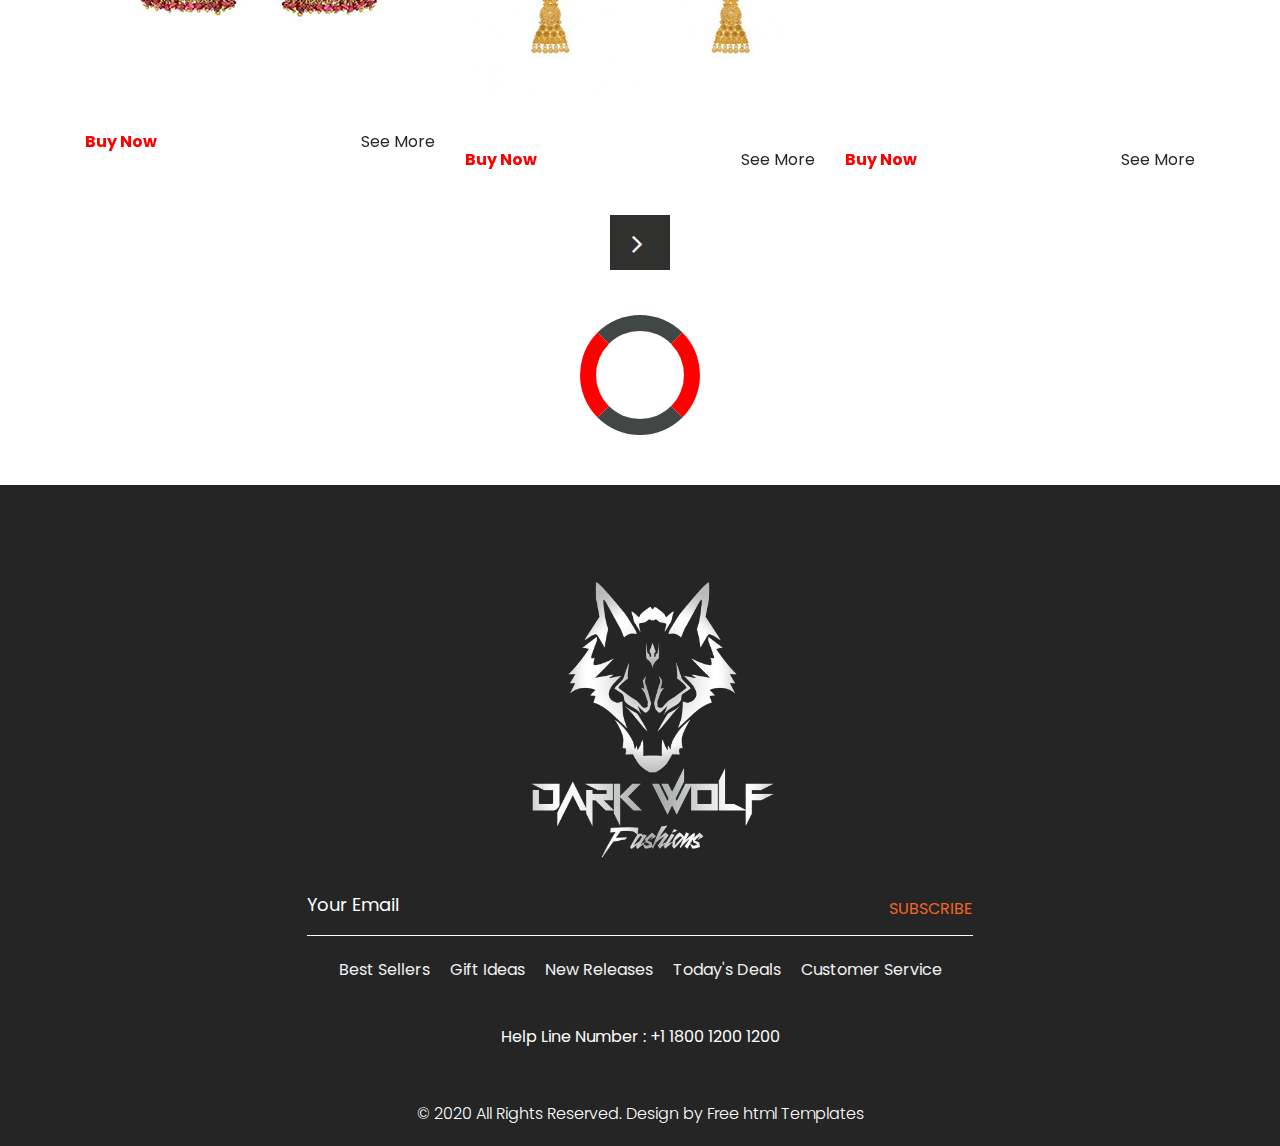
==== commit 98f3dded: "000" ====
--- a/index.html.html
+++ b/index.html.html
@@ -1990,41 +1990,123 @@
    
      </section><!-- End Gallery Section -->
  
-     <div class="container-fluid" data-aos="fade-up" data-aos-delay="100">
- 
-       <div class="row g-0">
- 
-         <div class="col-lg-3 col-md-4">
-           <div class="gallery-item">
-             <a href="assets/img/gallery/a9.jpg" class="gallery-lightbox" data-gall="gallery-item">
-               <img src="images/gallery/a14.jpeg" alt="" class="img-fluid">
-             </a>
-           </div>
-         </div>
- 
-         <div class="col-lg-3 col-md-4">
-           <div class="gallery-item">
-             <a href="assets/img/gallery/dhanalaskmi jewwl.jpg" class="gallery-lightbox" data-gall="gallery-item">
-               <img src="assets/img/gallery/dhanalaskmi jewwl.jpg" alt="" class="img-fluid">
-             </a>
-           </div>
-         </div>
- 
-         <div class="col-lg-3 col-md-4">
-           <div class="gallery-item">
-             <a href="assets/img/gallery/jwl .jpg" class="gallery-lightbox" data-gall="gallery-item">
-               <img src="assets/img/gallery/jwl .jpg" alt="" class="img-fluid">
-             </a>
-           </div>
-         </div>
- 
-         <div class="col-lg-3 col-md-4">
-           <div class="gallery-item">
-             <a href="assets/img/gallery/a12.jpeg" class="gallery-lightbox" data-gall="gallery-item">
-               <img src="assets/img/gallery/a12.jpeg" alt="" class="img-fluid">
-             </a>
-           </div>
-         </div>
+     <section id="gallery" class="gallery">
+
+      <div class="container" data-aos="fade-up">
+        <div class="section-title">
+          <h2>Gallery</h2>
+          <p>Our Designs</p>
+        </div>
+      </div>
+
+      <div class="container-fluid" data-aos="fade-up" data-aos-delay="100">
+
+        <div class="row g-0">
+
+          <div class="col-lg-3 col-md-4">
+            <div class="gallery-item">
+              <a href="assets/img/gallery/a1.jpg" class="gallery-lightbox" data-gall="gallery-item">
+                <img src="assets/img/gallery/a1.jpg" alt="" class="img-fluid">
+              </a>
+            </div>
+          </div>
+
+          <div class="col-lg-3 col-md-4">
+            <div class="gallery-item">
+              <a href="assets/img/gallery/a2.jpg" class="gallery-lightbox" data-gall="gallery-item">
+                <img src="assets/img/gallery/a2.jpg" alt="" class="img-fluid">
+              </a>
+            </div>
+          </div>
+
+          <div class="col-lg-3 col-md-4">
+            <div class="gallery-item">
+              <a href="assets/img/gallery/a3.jpg" class="gallery-lightbox" data-gall="gallery-item">
+                <img src="assets/img/gallery/a3.jpg" alt="" class="img-fluid">
+              </a>
+            </div>
+          </div>
+
+          <div class="col-lg-3 col-md-4">
+            <div class="gallery-item">
+              <a href="assets/img/gallery/a4.jpg" class="gallery-lightbox" data-gall="gallery-item">
+                <img src="assets/img/gallery/a4.jpg" alt="" class="img-fluid">
+              </a>
+            </div>
+          </div>
+
+          <div class="col-lg-3 col-md-4">
+            <div class="gallery-item">
+              <a href="assets/img/gallery/a5.jpeg" class="gallery-lightbox" data-gall="gallery-item">
+                <img src="assets/img/gallery/a5.jpeg" alt="" class="img-fluid">
+              </a>
+            </div>
+          </div>
+
+          <div class="col-lg-3 col-md-4">
+            <div class="gallery-item">
+              <a href="assets/img/gallery/a6.jpg" class="gallery-lightbox" data-gall="gallery-item">
+                <img src="assets/img/gallery/a6.jpg" alt="" class="img-fluid">
+              </a>
+            </div>
+          </div>
+
+          <div class="col-lg-3 col-md-4">
+            <div class="gallery-item">
+              <a href="assets/img/gallery/a7.jpeg" class="gallery-lightbox" data-gall="gallery-item">
+                <img src="assets/img/gallery/a7.jpeg" alt="" class="img-fluid">
+              </a>
+            </div>
+          </div>
+
+          <div class="col-lg-3 col-md-4">
+            <div class="gallery-item">
+              <a href="assets/img/gallery/a8.jpeg" class="gallery-lightbox" data-gall="gallery-item">
+                <img src="assets/img/gallery/a8.jpeg" alt="" class="img-fluid">
+              </a>
+            </div>
+          </div>
+
+        </div>
+
+      </div>
+    </section><!-- End Gallery Section -->
+
+    <div class="container-fluid" data-aos="fade-up" data-aos-delay="100">
+
+      <div class="row g-0">
+
+        <div class="col-lg-3 col-md-4">
+          <div class="gallery-item">
+            <a href="assets/img/gallery/a9.jpg" class="gallery-lightbox" data-gall="gallery-item">
+              <img src="assets/img/gallery/a9.jpg" alt="" class="img-fluid">
+            </a>
+          </div>
+        </div>
+
+        <div class="col-lg-3 col-md-4">
+          <div class="gallery-item">
+            <a href="assets/img/gallery/dhanalaskmi jewwl.jpg" class="gallery-lightbox" data-gall="gallery-item">
+              <img src="assets/img/gallery/dhanalaskmi jewwl.jpg" alt="" class="img-fluid">
+            </a>
+          </div>
+        </div>
+
+        <div class="col-lg-3 col-md-4">
+          <div class="gallery-item">
+            <a href="assets/img/gallery/jwl .jpg" class="gallery-lightbox" data-gall="gallery-item">
+              <img src="assets/img/gallery/jwl .jpg" alt="" class="img-fluid">
+            </a>
+          </div>
+        </div>
+
+        <div class="col-lg-3 col-md-4">
+          <div class="gallery-item">
+            <a href="assets/img/gallery/a12.jpeg" class="gallery-lightbox" data-gall="gallery-item">
+              <img src="assets/img/gallery/a12.jpeg" alt="" class="img-fluid">
+            </a>
+          </div>
+        </div>
  
       <!-- electronic section end -->
       <!-- jewellery  section start -->
